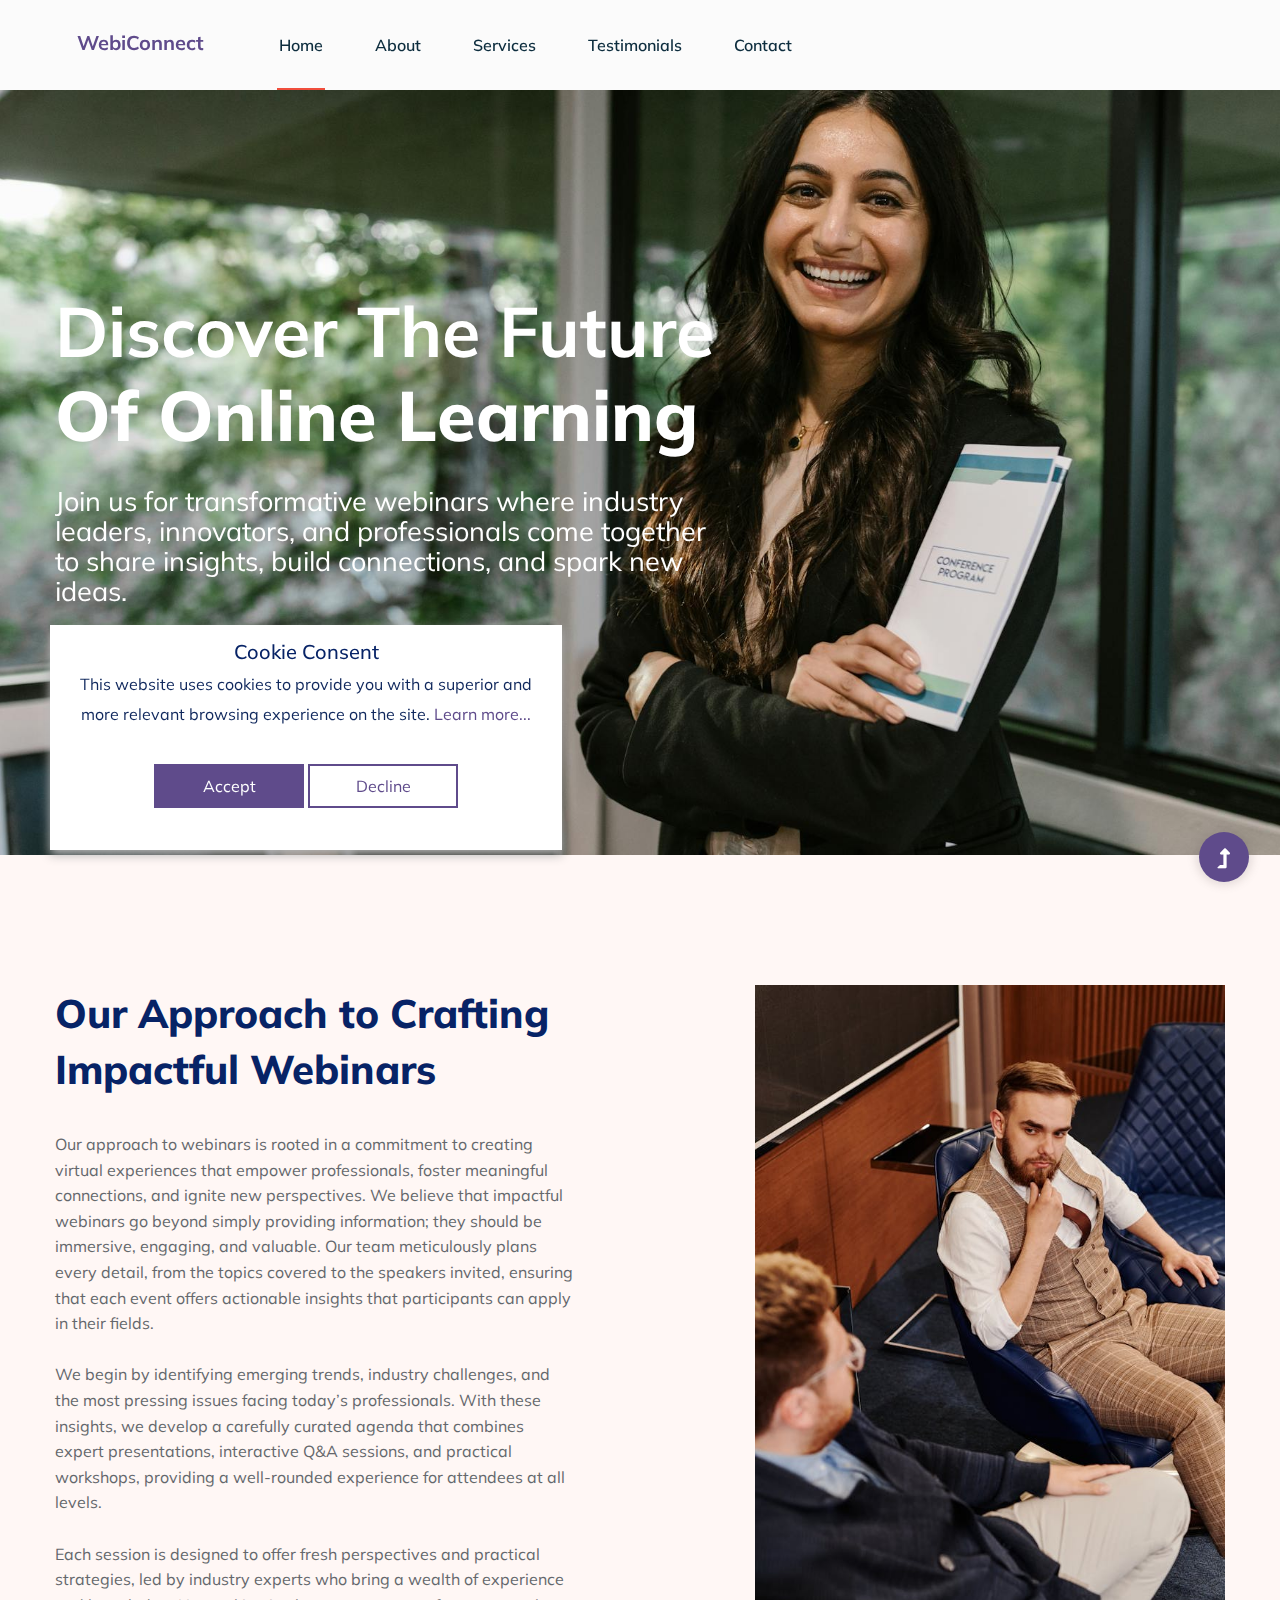
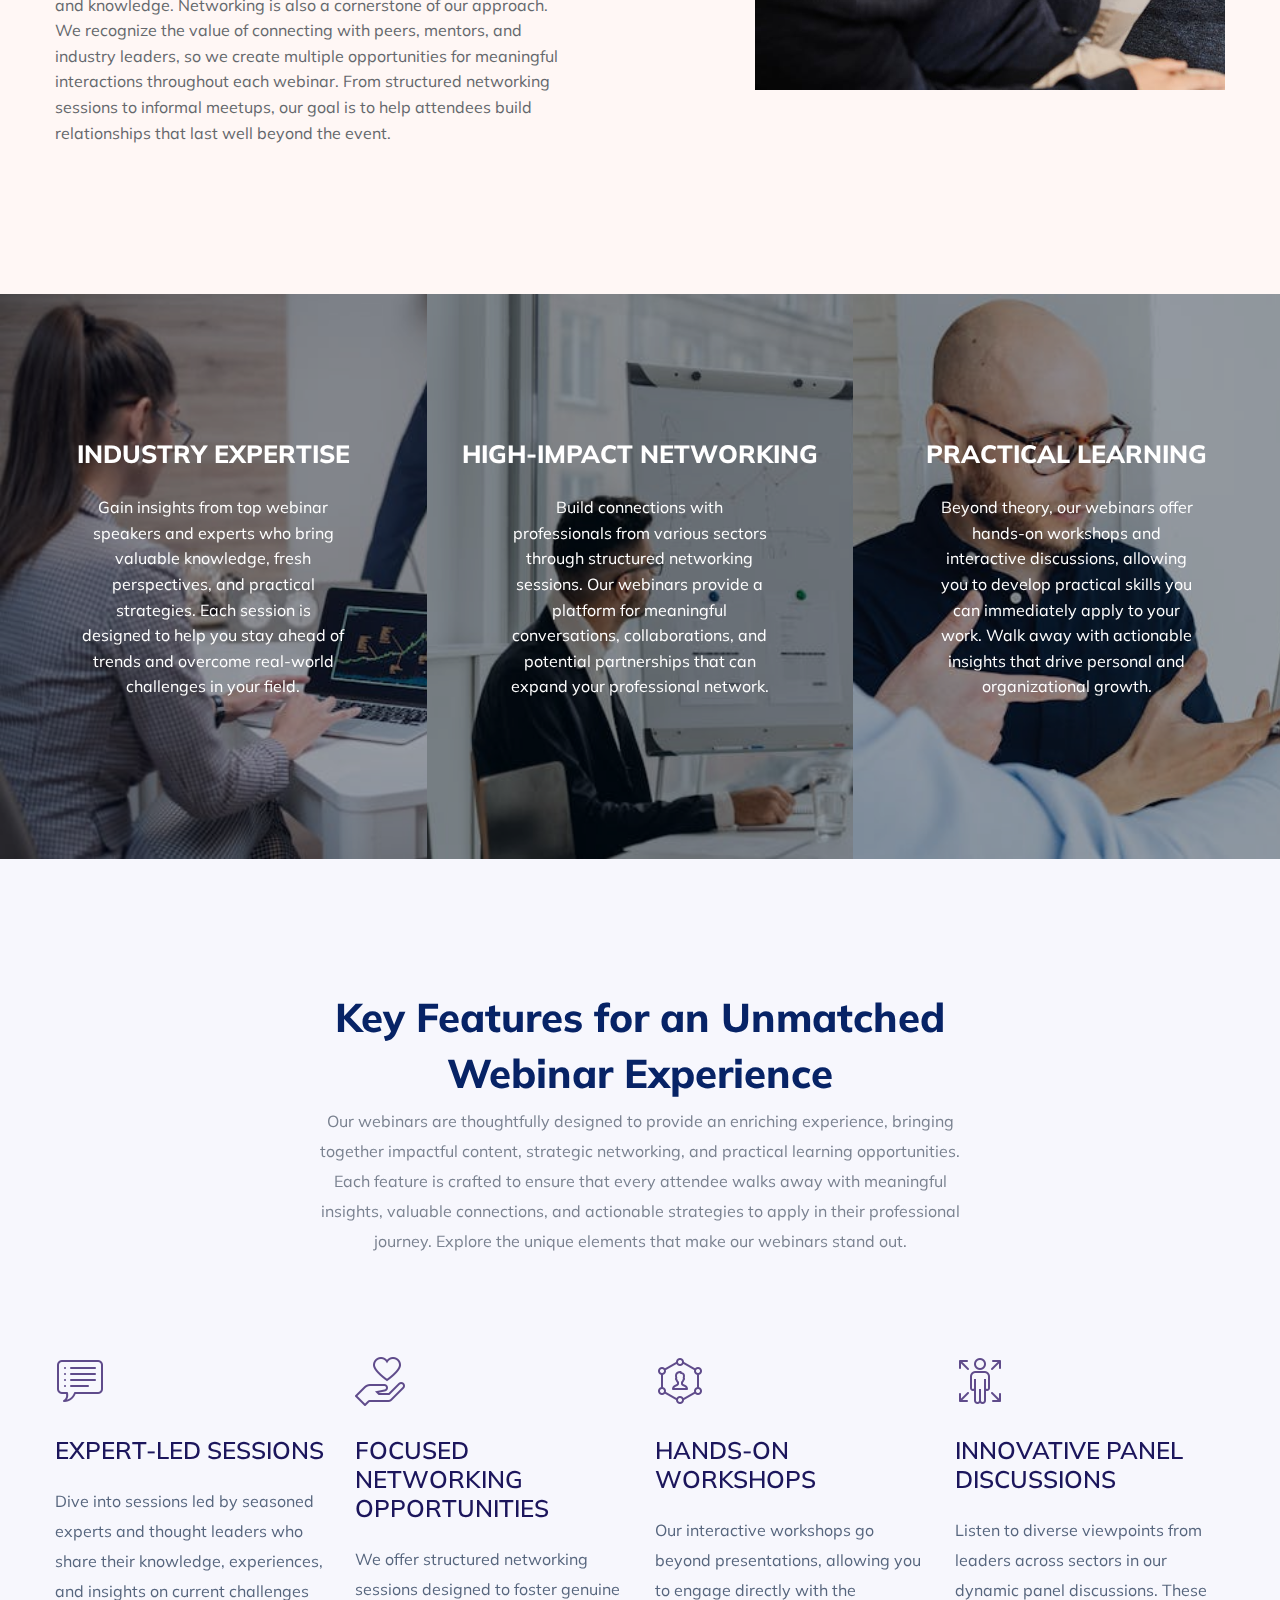
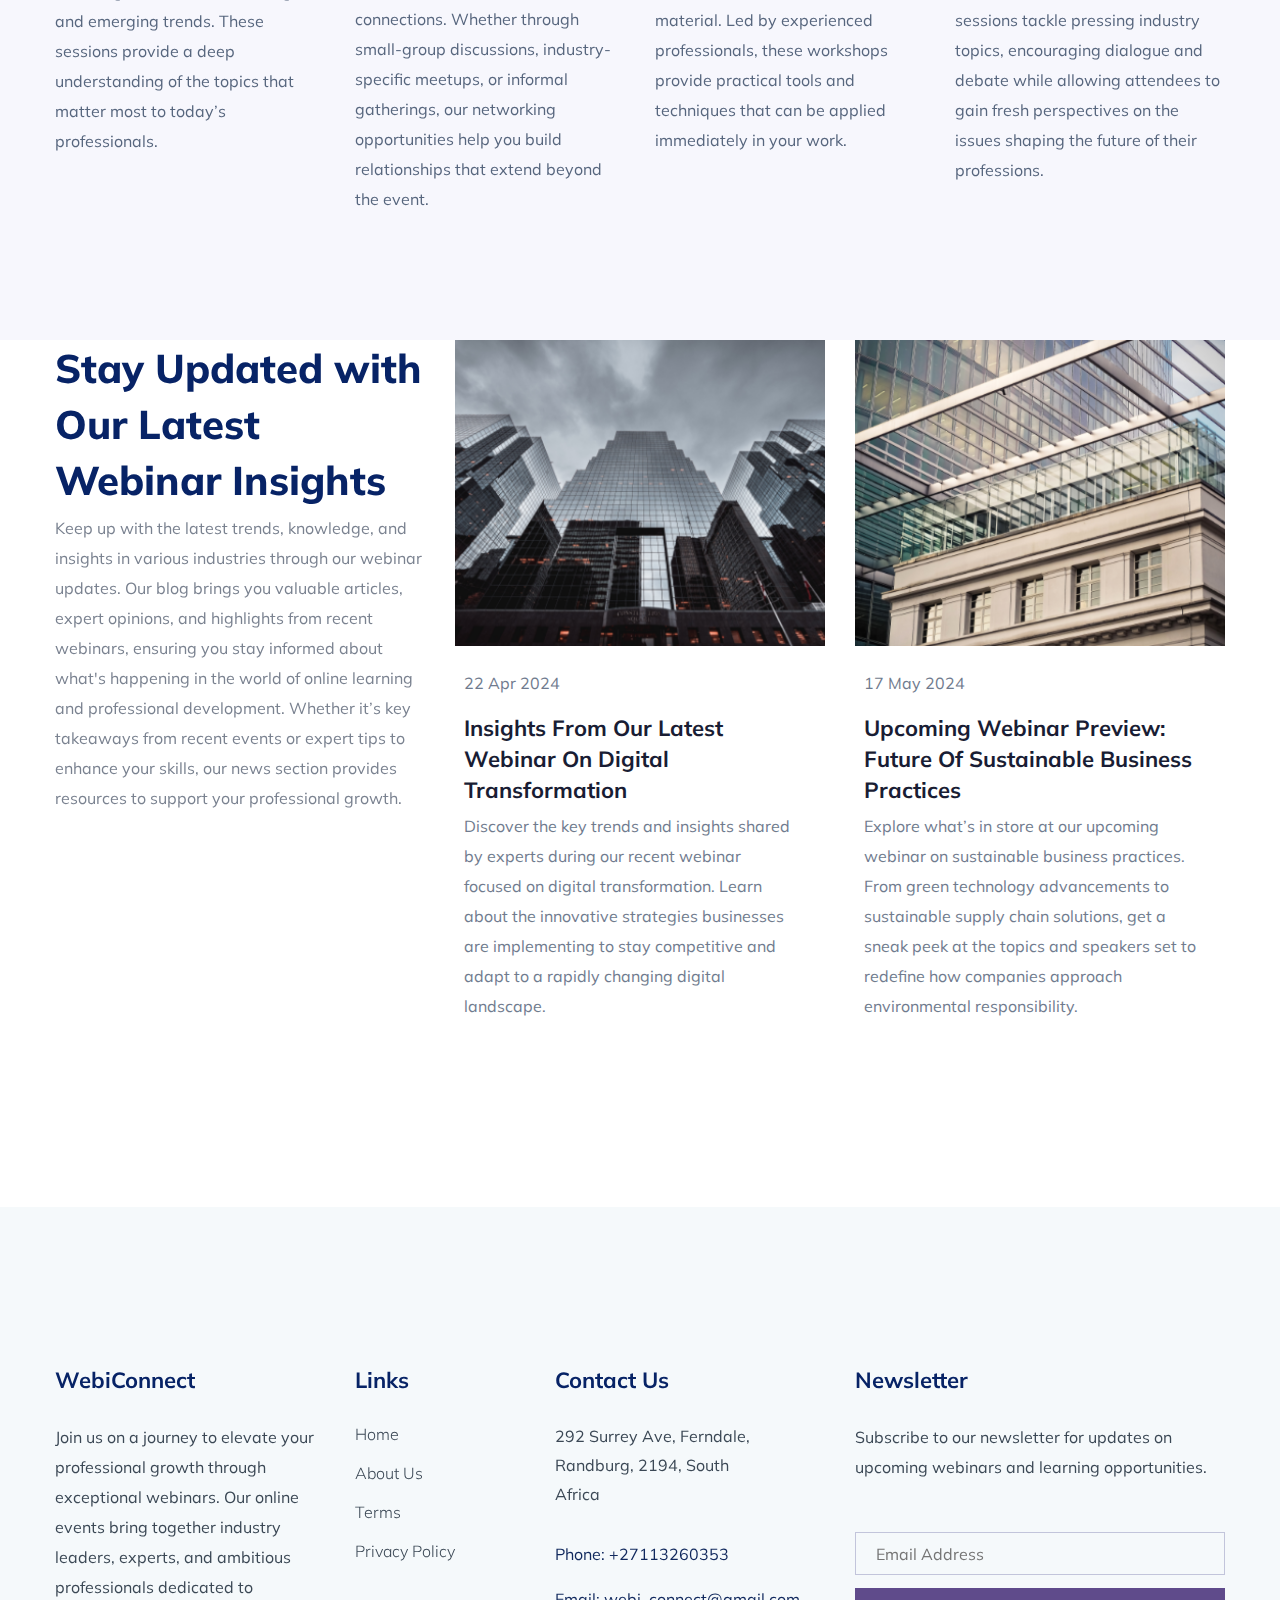
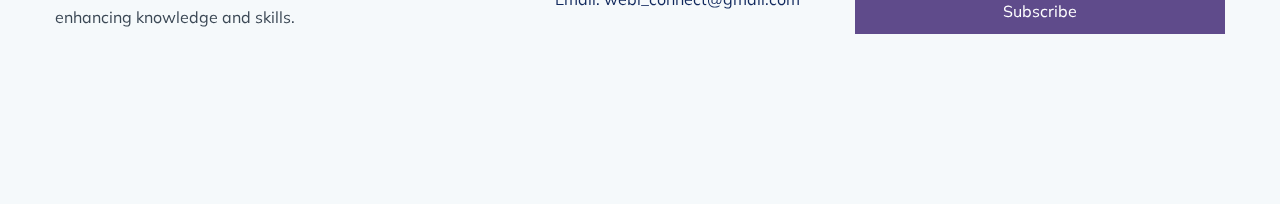
==== index.html @ 061e7651 "WIP" ====
<!DOCTYPE html>
<html class="no-js" lang="zxx">
    <head>
        <meta charset="utf-8" />
        <meta http-equiv="x-ua-compatible" content="ie=edge" />
        <title>WebiConnect</title>
        <meta name="description" content="" />
        <meta name="viewport" content="width=device-width, initial-scale=1" />

        <link
            rel="shortcut icon"
            type="image/x-icon"
            href="assets/img/favicon.ico"
        />

        <!-- CSS here -->
        <link rel="stylesheet" href="assets/css/bootstrap.min.css" />
        <link rel="stylesheet" href="assets/css/owl.carousel.min.css" />
        <link rel="stylesheet" href="assets/css/slicknav.css" />
        <link rel="stylesheet" href="assets/css/flaticon.css" />
        <link rel="stylesheet" href="assets/css/progressbar_barfiller.css" />
        <link rel="stylesheet" href="assets/css/gijgo.css" />
        <link rel="stylesheet" href="assets/css/animate.min.css" />
        <link rel="stylesheet" href="assets/css/animated-headline.css" />
        <link rel="stylesheet" href="assets/css/magnific-popup.css" />
        <link rel="stylesheet" href="assets/css/fontawesome-all.min.css" />
        <link rel="stylesheet" href="assets/css/themify-icons.css" />
        <link rel="stylesheet" href="assets/css/slick.css" />
        <link rel="stylesheet" href="assets/css/nice-select.css" />
        <link rel="stylesheet" href="assets/css/style.css" />
    </head>
    <body>
        <!-- ? Preloader Start -->
        <div id="preloader-active">
            <div
                class="preloader d-flex align-items-center justify-content-center"
            >
                <div class="preloader-inner position-relative">
                    <div class="preloader-circle"></div>
                    <div class="preloader-img pere-text">
                        <img src="assets/img/favicon.ico" alt="" />
                    </div>
                </div>
            </div>
        </div>
        <!-- Preloader Start -->
        <header>
            <!-- Header Start -->
            <div class="header-area">
                <div class="main-header">
                    <div class="header-bottom header-sticky">
                        <div class="container">
                            <div class="row align-items-center">
                                <!-- Logo -->
                                <div class="col-xl-2 col-lg-2">
                                    <div class="logo">
                                        <a href="index.html"
                                            ><h2 style="font-weight: bold">
                                                WebiConnect
                                            </h2></a
                                        >
                                    </div>
                                </div>
                                <div class="col-xl-9 col-lg-8">
                                    <div
                                        class="menu-wrapper d-flex align-items-center"
                                    >
                                        <!-- Main-menu -->
                                        <div
                                            class="main-menu d-none d-lg-block"
                                        >
                                            <nav>
                                                <ul id="navigation">
                                                    <li class="active">
                                                        <a href="index.html"
                                                            >Home</a
                                                        >
                                                    </li>
                                                    <li>
                                                        <a href="about.html"
                                                            >About</a
                                                        >
                                                    </li>
                                                    <li>
                                                        <a href="services.html"
                                                            >Services</a
                                                        >
                                                    </li>
                                                    <li>
                                                        <a
                                                            href="testimonials.html"
                                                            >Testimonials</a
                                                        >
                                                    </li>
                                                    <li>
                                                        <a href="contact.html"
                                                            >Contact</a
                                                        >
                                                    </li>
                                                </ul>
                                            </nav>
                                        </div>
                                    </div>
                                </div>
                                <!-- Mobile Menu -->
                                <div class="col-12">
                                    <div
                                        class="mobile_menu d-block d-lg-none"
                                    ></div>
                                </div>
                            </div>
                        </div>
                    </div>
                </div>
            </div>
            <!-- Header End -->
        </header>
        <main>
            <!--? Slider Area Start-->
            <div class="slider-area position-relative">
                <div class="slider-active">
                    <!-- Single Slider -->
                    <div
                        class="single-slider slider-height d-flex align-items-center"
                    >
                        <div class="container">
                            <div class="row">
                                <div
                                    class="col-xl-7 col-lg-9 col-md-8 col-sm-9"
                                >
                                    <div class="hero__caption">
                                        <h1
                                            data-animation="fadeInLeft"
                                            data-delay="0.2s"
                                        >
                                            Discover the Future
                                            <span>of Online Learning</span>
                                        </h1>
                                        <p
                                            data-animation="fadeInLeft"
                                            data-delay="0.4s"
                                        >
                                            Join us for transformative webinars
                                            where industry leaders, innovators,
                                            and professionals come together to
                                            share insights, build connections,
                                            and spark new ideas.
                                        </p>
                                    </div>
                                </div>
                            </div>
                        </div>
                    </div>
                </div>
            </div>
            <!-- slider Area End-->

            <!--? About 1 Start-->
            <section class="about-low-area section-padding40">
                <div class="container">
                    <div class="row justify-content-between">
                        <div class="col-xl-6 col-lg-6 col-md-10">
                            <div class="about-caption mb-50">
                                <!-- Section Tittle -->
                                <div class="section-tittle mb-35">
                                    <h2>
                                        Our Approach to Crafting Impactful
                                        Webinars
                                    </h2>
                                </div>
                                <p>
                                    Our approach to webinars is rooted in a
                                    commitment to creating virtual experiences
                                    that empower professionals, foster
                                    meaningful connections, and ignite new
                                    perspectives. We believe that impactful
                                    webinars go beyond simply providing
                                    information; they should be immersive,
                                    engaging, and valuable. Our team
                                    meticulously plans every detail, from the
                                    topics covered to the speakers invited,
                                    ensuring that each event offers actionable
                                    insights that participants can apply in
                                    their fields.
                                    <br /><br />
                                    We begin by identifying emerging trends,
                                    industry challenges, and the most pressing
                                    issues facing today’s professionals. With
                                    these insights, we develop a carefully
                                    curated agenda that combines expert
                                    presentations, interactive Q&A sessions, and
                                    practical workshops, providing a
                                    well-rounded experience for attendees at all
                                    levels.
                                    <br /><br />
                                    Each session is designed to offer fresh
                                    perspectives and practical strategies, led
                                    by industry experts who bring a wealth of
                                    experience and knowledge. Networking is also
                                    a cornerstone of our approach. We recognize
                                    the value of connecting with peers, mentors,
                                    and industry leaders, so we create multiple
                                    opportunities for meaningful interactions
                                    throughout each webinar. From structured
                                    networking sessions to informal meetups, our
                                    goal is to help attendees build
                                    relationships that last well beyond the
                                    event.
                                </p>
                            </div>
                        </div>
                        <div
                            class="col-xl-5 col-lg-6 col-md-9 offset-md-1 offset-sm-1"
                        >
                            <div class="about-right-cap">
                                <div class="about-right-img">
                                    <img
                                        src="assets/img/gallery/approach.jpg"
                                        alt=""
                                    />
                                </div>
                            </div>
                        </div>
                    </div>
                </div>
            </section>
            <!-- About End-->

            <!--? Gallery Area Start -->
            <div class="gallery-area">
                <div class="container-fluid p-0 fix">
                    <div class="row no-gutters">
                        <div class="col-xl-4 col-lg-4 col-md-6">
                            <div class="single-gallery text-center">
                                <div
                                    class="gallery-img"
                                    style="
                                        background-image: url(assets/img/gallery/gallery1.jpg);
                                    "
                                ></div>
                                <div class="thumb-content-box">
                                    <div class="thumb-content">
                                        <h3>Industry Expertise</h3>
                                        <p>
                                            Gain insights from top webinar
                                            speakers and experts who bring
                                            valuable knowledge, fresh
                                            perspectives, and practical
                                            strategies. Each session is designed
                                            to help you stay ahead of trends and
                                            overcome real-world challenges in
                                            your field.
                                        </p>
                                    </div>
                                </div>
                            </div>
                        </div>
                        <div class="col-xl-4 col-lg-4 col-md-6">
                            <div class="single-gallery no-margin text-center">
                                <div
                                    class="gallery-img"
                                    style="
                                        background-image: url(assets/img/gallery/gallery2.jpg);
                                    "
                                ></div>
                                <div class="thumb-content-box">
                                    <div class="thumb-content">
                                        <h3>High-Impact Networking</h3>
                                        <p>
                                            Build connections with professionals
                                            from various sectors through
                                            structured networking sessions. Our
                                            webinars provide a platform for
                                            meaningful conversations,
                                            collaborations, and potential
                                            partnerships that can expand your
                                            professional network.
                                        </p>
                                    </div>
                                </div>
                            </div>
                        </div>
                        <div class="col-xl-4 col-lg-4 col-md-6">
                            <div class="single-gallery text-center">
                                <div
                                    class="gallery-img"
                                    style="
                                        background-image: url(assets/img/gallery/gallery3.jpg);
                                    "
                                ></div>
                                <div class="thumb-content-box">
                                    <div class="thumb-content">
                                        <h3>Practical Learning</h3>
                                        <p>
                                            Beyond theory, our webinars offer
                                            hands-on workshops and interactive
                                            discussions, allowing you to develop
                                            practical skills you can immediately
                                            apply to your work. Walk away with
                                            actionable insights that drive
                                            personal and organizational growth.
                                        </p>
                                    </div>
                                </div>
                            </div>
                        </div>
                    </div>
                </div>
            </div>
            <!-- Gallery Area End -->

            <!--? Categories Area Start -->
            <div class="categories-area section-padding40 gray-bg">
                <div class="container">
                    <div class="row justify-content-center">
                        <div class="col-xl-7 col-lg-8">
                            <div class="section-tittle text-center mb-100">
                                <h2>
                                    Key Features for an Unmatched Webinar
                                    Experience
                                </h2>
                                <p class="mb-100">
                                    Our webinars are thoughtfully designed to
                                    provide an enriching experience, bringing
                                    together impactful content, strategic
                                    networking, and practical learning
                                    opportunities. Each feature is crafted to
                                    ensure that every attendee walks away with
                                    meaningful insights, valuable connections,
                                    and actionable strategies to apply in their
                                    professional journey. Explore the unique
                                    elements that make our webinars stand out.
                                </p>
                            </div>
                        </div>
                    </div>
                    <div class="row">
                        <div class="col-lg-3 col-md-6 col-sm-6">
                            <div class="single-cat">
                                <div class="cat-icon">
                                    <img
                                        src="assets/img/gallery/icon1.png"
                                        alt=""
                                    />
                                </div>
                                <div class="cat-cap">
                                    <h5><a>Expert-Led Sessions</a></h5>
                                    <p>
                                        Dive into sessions led by seasoned
                                        experts and thought leaders who share
                                        their knowledge, experiences, and
                                        insights on current challenges and
                                        emerging trends. These sessions provide
                                        a deep understanding of the topics that
                                        matter most to today’s professionals.
                                    </p>
                                </div>
                            </div>
                        </div>
                        <div class="col-lg-3 col-md-6 col-sm-6">
                            <div class="single-cat">
                                <div class="cat-icon">
                                    <img
                                        src="assets/img/gallery/icon2.png"
                                        alt=""
                                    />
                                </div>
                                <div class="cat-cap">
                                    <h5>
                                        <a>Focused Networking Opportunities</a>
                                    </h5>
                                    <p>
                                        We offer structured networking sessions
                                        designed to foster genuine connections.
                                        Whether through small-group discussions,
                                        industry-specific meetups, or informal
                                        gatherings, our networking opportunities
                                        help you build relationships that extend
                                        beyond the event.
                                    </p>
                                </div>
                            </div>
                        </div>
                        <div class="col-lg-3 col-md-6 col-sm-6">
                            <div class="single-cat">
                                <div class="cat-icon">
                                    <img
                                        src="assets/img/gallery/icon3.png"
                                        alt=""
                                    />
                                </div>
                                <div class="cat-cap">
                                    <h5><a>Hands-On Workshops</a></h5>
                                    <p>
                                        Our interactive workshops go beyond
                                        presentations, allowing you to engage
                                        directly with the material. Led by
                                        experienced professionals, these
                                        workshops provide practical tools and
                                        techniques that can be applied
                                        immediately in your work.
                                    </p>
                                </div>
                            </div>
                        </div>
                        <div class="col-lg-3 col-md-6 col-sm-6">
                            <div class="single-cat">
                                <div class="cat-icon">
                                    <img
                                        src="assets/img/gallery/icon4.png"
                                        alt=""
                                    />
                                </div>
                                <div class="cat-cap">
                                    <h5><a>Innovative Panel Discussions</a></h5>
                                    <p>
                                        Listen to diverse viewpoints from
                                        leaders across sectors in our dynamic
                                        panel discussions. These sessions tackle
                                        pressing industry topics, encouraging
                                        dialogue and debate while allowing
                                        attendees to gain fresh perspectives on
                                        the issues shaping the future of their
                                        professions.
                                    </p>
                                </div>
                            </div>
                        </div>
                    </div>
                </div>
            </div>
            <!-- cat End -->

            <!--? Blog Area Start -->
            <section class="home-blog-area pb-bottom">
                <div class="container">
                    <div class="row">
                        <div class="col-lg-4 col-md-6">
                            <div class="section-tittle mb-100">
                                <h2>
                                    Stay Updated with Our Latest Webinar
                                    Insights
                                </h2>
                                <p>
                                    Keep up with the latest trends, knowledge,
                                    and insights in various industries through
                                    our webinar updates. Our blog brings you
                                    valuable articles, expert opinions, and
                                    highlights from recent webinars, ensuring
                                    you stay informed about what's happening in
                                    the world of online learning and
                                    professional development. Whether it’s key
                                    takeaways from recent events or expert tips
                                    to enhance your skills, our news section
                                    provides resources to support your
                                    professional growth.
                                </p>
                            </div>
                        </div>
                        <div class="col-lg-4 col-md-6">
                            <div class="home-blog-single mb-30">
                                <div class="blog-img-cap">
                                    <div class="blog-img">
                                        <img
                                            src="assets/img/gallery/home-blog1.png"
                                            alt=""
                                        />
                                    </div>
                                    <div class="blog-cap">
                                        <p>22 Apr 2024</p>
                                        <h3>
                                            <a>
                                                Insights from Our Latest Webinar
                                                on Digital Transformation</a
                                            >
                                        </h3>
                                        <p>
                                            Discover the key trends and insights
                                            shared by experts during our recent
                                            webinar focused on digital
                                            transformation. Learn about the
                                            innovative strategies businesses are
                                            implementing to stay competitive and
                                            adapt to a rapidly changing digital
                                            landscape.
                                        </p>
                                    </div>
                                </div>
                            </div>
                        </div>
                        <div class="col-lg-4 col-md-6">
                            <div class="home-blog-single mb-30">
                                <div class="blog-img-cap">
                                    <div class="blog-img">
                                        <img
                                            src="assets/img/gallery/home-blog2.png"
                                            alt=""
                                        />
                                    </div>
                                    <div class="blog-cap">
                                        <p>17 May 2024</p>
                                        <h3>
                                            <a>
                                                Upcoming Webinar Preview: Future
                                                of Sustainable Business
                                                Practices</a
                                            >
                                        </h3>
                                        <p>
                                            Explore what’s in store at our
                                            upcoming webinar on sustainable
                                            business practices. From green
                                            technology advancements to
                                            sustainable supply chain solutions,
                                            get a sneak peek at the topics and
                                            speakers set to redefine how
                                            companies approach environmental
                                            responsibility.
                                        </p>
                                    </div>
                                </div>
                            </div>
                        </div>
                    </div>
                </div>
            </section>
            <!-- Blog Area End -->
        </main>
        <footer>
            <!-- Footer Start-->
            <div class="footer-area footer-padding">
                <div class="container">
                    <div class="row d-flex justify-content-between">
                        <div class="col-xl-3 col-lg-3 col-md-4 col-sm-5">
                            <div class="single-footer-caption mb-50">
                                <div class="footer-tittle">
                                    <h4>WebiConnect</h4>
                                    <p>
                                        Join us on a journey to elevate your
                                        professional growth through exceptional
                                        webinars. Our online events bring
                                        together industry leaders, experts, and
                                        ambitious professionals dedicated to
                                        enhancing knowledge and skills.
                                    </p>
                                </div>
                            </div>
                        </div>
                        <div class="col-xl-2 col-lg-2 col-md-4 col-sm-7">
                            <div class="single-footer-caption mb-50">
                                <div class="footer-tittle">
                                    <h4>Links</h4>
                                    <ul>
                                        <li><a href="index.html">Home</a></li>
                                        <li>
                                            <a href="about.html">About Us</a>
                                        </li>
                                        <li>
                                            <a href="terms-of-use.html"
                                                >Terms</a
                                            >
                                        </li>
                                        <li>
                                            <a href="privacy-policy.html"
                                                >Privacy Policy</a
                                            >
                                        </li>
                                    </ul>
                                </div>
                            </div>
                        </div>
                        <div class="col-xl-3 col-lg-3 col-md-5 col-sm-8">
                            <div class="single-footer-caption mb-50">
                                <div class="footer-tittle">
                                    <h4>Contact Us</h4>
                                    <div class="footer-pera">
                                        <p class="info1">
                                            292 Surrey Ave, Ferndale, Randburg,
                                            2194, South Africa
                                        </p>
                                    </div>
                                </div>
                                <div class="footer-number">
                                    <p>Phone: +27113260353</p>
                                    <p>Email: webi_connect@gmail.com</p>
                                </div>
                            </div>
                        </div>
                        <div class="col-xl-4 col-lg-4 col-md-4 col-sm-5">
                            <div class="single-footer-caption mb-50">
                                <div class="footer-tittle mb-50">
                                    <h4>Newsletter</h4>
                                    <p>
                                        Subscribe to our newsletter for updates
                                        on upcoming webinars and learning
                                        opportunities.
                                    </p>
                                </div>
                                <div class="footer-form">
                                    <div id="mc_embed_signup">
                                        <form
                                            target="_blank"
                                            action="https://spondonit.us12.list-manage.com/subscribe/post?u=1462626880ade1ac87bd9c93a&amp;id=92a4423d01"
                                            method="get"
                                            class="subscribe_form relative mail_part"
                                            novalidate="true"
                                        >
                                            <input
                                                type="email"
                                                name="EMAIL"
                                                id="email"
                                                placeholder="Email Address"
                                                class="placeholder hide-on-focus"
                                            />
                                            <div
                                                id="result"
                                                style="color: red"
                                            ></div>
                                            <div class="form-icon">
                                                <button
                                                    type="submit"
                                                    name="submit"
                                                    class="email_icon newsletter-submit button-contactForm"
                                                    id="submit"
                                                    onclick="sendForm()"
                                                >
                                                    Subscribe
                                                </button>
                                            </div>
                                            <div class="mt-10 info"></div>
                                        </form>
                                    </div>
                                </div>
                            </div>
                        </div>
                    </div>
                </div>
            </div>
            <!-- Footer End-->
        </footer>

        <!--? Search model Begin -->
        <div class="search-model-box">
            <div class="h-100 d-flex align-items-center justify-content-center">
                <div class="search-close-btn">+</div>
                <form class="search-model-form">
                    <input
                        type="text"
                        id="search-input"
                        placeholder="Searching key....."
                    />
                </form>
            </div>
        </div>
        <!-- Search model end -->
        <!-- Scroll Up -->
        <div id="back-top">
            <a title="Go to Top" href="#">
                <i class="fas fa-level-up-alt"></i
            ></a>
        </div>

        <!-- Cookie banner -->
        <div class="cookie-wrapper show">
            <div>
                <i class="bx bx-cookie"></i>
                <h2 style="text-align: center">Cookie Consent</h2>
            </div>

            <div class="data">
                <p>
                    This website uses cookies to provide you with a superior and
                    more relevant browsing experience on the site.
                    <a href="#">Learn more...</a>
                </p>
            </div>

            <div class="buttons">
                <button class="cookie-button" id="acceptBtn">Accept</button>
                <button class="cookie-button" id="declineBtn">Decline</button>
            </div>
        </div>
        <!-- End Cookie banner -->

        <!-- JS here -->

        <script src="./assets/js/vendor/modernizr-3.5.0.min.js"></script>
        <!-- Jquery, Popper, Bootstrap -->
        <script src="./assets/js/vendor/jquery-1.12.4.min.js"></script>
        <script src="./assets/js/popper.min.js"></script>
        <script src="./assets/js/bootstrap.min.js"></script>
        <!-- Jquery Mobile Menu -->
        <script src="./assets/js/jquery.slicknav.min.js"></script>

        <!-- Jquery Slick , Owl-Carousel Plugins -->
        <script src="./assets/js/owl.carousel.min.js"></script>
        <script src="./assets/js/slick.min.js"></script>
        <!-- One Page, Animated-HeadLin -->
        <script src="./assets/js/wow.min.js"></script>
        <script src="./assets/js/animated.headline.js"></script>
        <script src="./assets/js/jquery.magnific-popup.js"></script>

        <!-- Date Picker -->
        <script src="./assets/js/gijgo.min.js"></script>
        <!-- Nice-select, sticky -->
        <script src="./assets/js/jquery.nice-select.min.js"></script>
        <script src="./assets/js/jquery.sticky.js"></script>
        <!-- Progress -->
        <script src="./assets/js/jquery.barfiller.js"></script>

        <!-- counter , waypoint,Hover Direction -->
        <script src="./assets/js/jquery.counterup.min.js"></script>
        <script src="./assets/js/waypoints.min.js"></script>
        <script src="./assets/js/jquery.countdown.min.js"></script>
        <script src="./assets/js/hover-direction-snake.min.js"></script>

        <!-- contact js -->
        <script src="./assets/js/contact.js"></script>
        <script src="./assets/js/jquery.form.js"></script>
        <script src="./assets/js/jquery.validate.min.js"></script>
        <script src="./assets/js/mail-script.js"></script>
        <script src="./assets/js/jquery.ajaxchimp.min.js"></script>

        <!-- Jquery Plugins, main Jquery -->
        <script src="./assets/js/plugins.js"></script>
        <script src="./assets/js/main.js"></script>
        <script src="./assets/js/contact-form.js"></script>
        <script src="./assets/js/cookiebanner.js"></script>
    </body>
</html>
---- assets/css/flaticon.css ----
/*
  	Flaticon icon font: Flaticon
  	Creation date: 03/06/2020 12:20
  	*/

@font-face {
  font-family: "Flaticon";
  src: url("../fonts/Flaticon.eot");
  src: url("../fonts/Flaticon.eot?#iefix") format("embedded-opentype"),
       url("../fonts/Flaticon.woff2") format("woff2"),
       url("../fonts/Flaticon.woff") format("woff"),
       url("../fonts/Flaticon.ttf") format("truetype"),
       url("../fonts/Flaticon.svg#Flaticon") format("svg");
  font-weight: normal;
  font-style: normal;
}

@media screen and (-webkit-min-device-pixel-ratio:0) {
  @font-face {
    font-family: "Flaticon";
    src: url("../fonts/Flaticon.svg#Flaticon") format("svg");
  }
}

[class^="flaticon-"]:before, [class*=" flaticon-"]:before,
[class^="flaticon-"]:after, [class*=" flaticon-"]:after {   
  font-family: Flaticon;
font-style: normal;
}

.flaticon-null:before { content: "\f100"; }
.flaticon-null-1:before { content: "\f101"; }
.flaticon-null-2:before { content: "\f102"; }
.flaticon-null-3:before { content: "\f103"; }
---- assets/css/progressbar_barfiller.css ----
/* Custom Code skills */
.single-skill{
  display: flex;
}

.single-skill span {
	color: #79838b;
	font-size: 13px;
	font-weight: 300;
	letter-spacing: 0;
	margin-bottom: 14px;
	display: block;
}
.single-skill .bar-progress {
	width: 100%;
}
.single-skill .bar-title {
  width: 20%;
  margin-bottom: 19px;
}

.skills-content {
  padding-top: 200px;
  padding-left: 70px;
}

.skills-shape-bg {
  height: 651px;
  width: 868px;
  position: absolute;
  content: "";
  border: 2px solid #4d4d4d;
  left: 40%;
  top: 255px;
}

.skills-shape-bg::before {
  position: absolute;
  content: "";
  height: 465px;
  width: 300px;
  border: 2px solid #4d4d4d;
  left: -35%;
  top: 50%;
  transform: translateY(-50%);
  border-right: 0;
}



/* Default */
.barfiller {
	width: 100%;
	height: 10px;
	background: #f6f9fc;
  position: relative;
  border-radius: 5px;
}

.barfiller .fill {
  display: block;
  position: relative;
  width: 0px;
  height: 100%;
  background: #333;
  z-index: 1;
  border-radius: 5px;
}

.barfiller .tipWrap { display: none; }

.barfiller .tip {
  margin-top: -28px;
  padding: 2px 4px;
  font-size: 16px;
  color: #09cc7f;
  left: 0px;
  position: absolute;
  z-index: 2;
  background: transparent;
  font-weight: 800;
}

.barfiller .tip:after {
  border: solid;
  border-color: rgba(0,0,0,.8) transparent;
  border-width: 6px 6px 0 6px;
  content: "";
  display: block;
  position: absolute;
  left: 9px;
  top: 100%;
  z-index: 9;
  display: none;
  
}
---- assets/css/gijgo.css ----
.gj-button {
    background-color: #f5f5f5;
    border: 1px solid #ddd;
    color: #000;
    border-radius: 3px;
    padding: 6px 10px;
    cursor: pointer;
}

.gj-unselectable {
    -webkit-touch-callout: none;
    -webkit-user-select: none;
    -khtml-user-select: none;
    -moz-user-select: none;
    -ms-user-select: none;
    user-select: none;
}

.gj-row {
    display: -webkit-box;
    display: -ms-flexbox;
    display: flex;
    -ms-flex-wrap: wrap;
    flex-wrap: wrap;
}

.gj-margin-left-5 {
    margin-left: 5px;
}

.gj-margin-left-10 {
    margin-left: 10px;
}

.gj-width-full {
    width: 100%;
}

.gj-cursor-pointer {
    cursor: pointer;
}

.gj-text-align-center {
    text-align: center;
}

.gj-font-size-16 {
    font-size: 16px;
}

.gj-hidden {
    display: none;
}

/** Material Design */
.gj-button-md {
    background: 0 0;
    border: none;
    border-radius: 2px;
    color: rgba(0, 0, 0, 0.87);
    position: relative;
    height: 36px;
    margin: 0;
    min-width: 64px;
    padding: 0 16px;
    display: inline-block;
    font-family: "Roboto","Helvetica","Arial",sans-serif;
    font-size: 1rem;
    font-weight: 500;
    text-transform: uppercase;
    letter-spacing: 0;
    overflow: hidden;
    will-change: box-shadow;
    transition: box-shadow .2s cubic-bezier(.4,0,1,1),background-color .2s cubic-bezier(.4,0,.2,1),color .2s cubic-bezier(.4,0,.2,1);
    outline: none;
    cursor: pointer;
    text-decoration: none;
    text-align: center;
    line-height: 36px;
    vertical-align: middle;
    overflow: hidden;
    -webkit-user-select: none;
    -moz-user-select: none;
    -ms-user-select: none;
    user-select: none;
}

.gj-button-md:hover {
    background-color: rgba(158,158,158,.2);
}

.gj-button-md:disabled {
    color: rgba(0,0,0,.26);
    background: 0 0;
}

.gj-button-md .material-icons,
.gj-button-md .gj-icon {
    vertical-align: middle;
    /*font-size: 1.3rem;
    margin-right: 4px;*/
}

.gj-button-md.gj-button-md-icon {
    width: 24px;
    height: 31px;
    min-width: 24px;
    padding: 0px;
    display: table;
}

.gj-button-md.gj-button-md-icon .material-icons,
.gj-button-md.gj-button-md-icon .gj-icon {
    display: table-cell;
    margin-right: 0px;
    width: 24px;
    height: 24px;
}

.gj-button-md.active {
    background-color: rgba(158,158,158,.4);
}

.gj-button-md-group {
    position: relative;
    display: inline-block;
    vertical-align: middle;
}
.gj-textbox-md {
	/* border: none; */
	/* border-bottom: 1px solid rgba(0,0,0,.42); */
	display: block;
	font-family: "Helvetica","Arial",sans-serif;
	font-size: 16px;
	line-height: 16px;
	/* padding: 4px 0px; */
	margin: 0;
	/* width: 100%; */
	background: 0 0;
	/* text-align: ; */
	color: rgba(0,0,0,.87);
	padding-left: 44px;
	border: 1px solid #dca73a;
	/* padding: 15px 15px; */
	/* text-align: center; */
	width: 177px;
	height: 55px;
	border-radius: 5px;
}
.gj-textbox-md:focus,
.gj-textbox-md:active {
    /* border-bottom: 2px solid rgba(0,0,0,.42); */
    outline: none;
}

.gj-textbox-md::placeholder {
    color: #8e8e8e;
}

.gj-textbox-md:-ms-input-placeholder {
    color: #8e8e8e;
}

.gj-textbox-md::-ms-input-placeholder {
    color: #8e8e8e;
}

.gj-md-spacer-24 {
    min-width: 24px;
    width: 24px;
    display: inline-block;
}

.gj-md-spacer-32 {
    min-width: 32px;
    width: 32px;
    display: inline-block;
}

.gj-modal {
    position: fixed;
    top: 0;
    right: 0;
    bottom: 0;
    left: 0;
    z-index: 1203;
    display: none;
    overflow: hidden;
    -webkit-overflow-scrolling: touch;
    outline: 0;
    background-color: rgba(0, 0, 0, 0.54118);
    transition: 200ms ease opacity;
    will-change: opacity;
}

/* List */
ul.gj-list li [data-role="wrapper"] {
    display: table;
    width: 100%;
}

ul.gj-list li [data-role="checkbox"] {
    display: table-cell;
    vertical-align:middle;
    text-align:center;
}

ul.gj-list li [data-role="image"] {
    display: table-cell;
    vertical-align:middle;
    text-align:center;
}

ul.gj-list li [data-role="display"] {
    display: table-cell;
    vertical-align:middle;
    cursor: pointer;
}

ul.gj-list li [data-role="display"]:empty:before {
  content: "\200b"; /* unicode zero width space character */
}

/* List - Bootstrap */
ul.gj-list-bootstrap {
    padding-left: 0px;
    margin-bottom: 0px;
}

ul.gj-list-bootstrap li {
    padding: 0px;
}

ul.gj-list-bootstrap li [data-role="wrapper"] {
    padding: 0px 10px;
}

ul.gj-list-bootstrap li [data-role="checkbox"] {
    width: 24px;
    padding: 3px;
}

ul.gj-list-bootstrap li [data-role="image"] {
    width: 24px;
    height: 24px;
}

ul.gj-list-bootstrap li [data-role="display"] {
    padding: 8px 0px 8px 4px;
}

.list-group-item.active ul li, .list-group-item.active:focus ul li, .list-group-item.active:hover ul li {
    text-shadow: none;
    color:initial;
}

/* List - Material Design */
ul.gj-list-md {
    padding: 0px;
    list-style: none;
    list-style-type: none;
    line-height: 24px;
    letter-spacing: 0;
    color: #616161; /* Gray 700 */
}

ul.gj-list-md li {
    display: list-item;
    list-style-type: none;
    padding: 0px;
    min-height: unset;
    box-sizing: border-box;
    align-items: center;
    cursor: default;
    overflow: hidden;

    font-family: "Roboto","Helvetica","Arial",sans-serif;
    font-size: 16px;
    font-weight: 400;
    letter-spacing: .04em;
    line-height: 1;
    
    -webkit-flex-direction: row;
    -ms-flex-direction: row;
    flex-direction: row;
    -webkit-flex-wrap: nowrap;
    -ms-flex-wrap: nowrap;
    flex-wrap: nowrap;
}

ul.gj-list-md li [data-role="checkbox"] {
    height: 24px;
    width: 24px;
}

ul.gj-list-md li [data-role="image"] {
    height: 24px;
    width: 24px;
}

ul.gj-list-md li [data-role="display"] {
    padding: 8px 0px 8px 5px;
    order: 0;
    flex-grow: 2;
    text-decoration: none;
    box-sizing: border-box;
    align-items: center;
    text-align: left;
    color: rgba(0,0,0,.87);
}

ul.gj-list-md li.disabled>[data-role="wrapper"]>[data-role="display"] {
    color: #9E9E9E; /* Gray 500 */
}

.gj-list-md-active {
    background: #e0e0e0;
    color: #3f51b5;
}


/* Picker */
.gj-picker {
    position: absolute;
    z-index: 1203;
    background-color: #fff;
}

.gj-picker .selected {
    color: #fff;
}

/* Material Design */
.gj-picker-md {
    font-family: "Roboto","Helvetica","Arial",sans-serif;
    font-size: 16px;
    font-weight: 400;
    letter-spacing: .04em;
    line-height: 1;
    color: rgba(0,0,0,.87);
    border: 1px solid #E0E0E0;
}

.gj-modal .gj-picker-md {
    border: 0px;
}

.gj-picker-md [role="header"] {
    color: rgba(255, 255, 255, 0.54);
    display: flex;
    background: #2196f3;
    align-items: baseline;
    user-select: none;
    justify-content: center;
}

.gj-picker-md [role="footer"] {
    float: right;
    padding: 10px;
}

.gj-picker-md [role="footer"] button.gj-button-md {
    color: #2196f3;
    font-weight: bold;
    font-size: 13px;
}

/* Bootstrap */
.gj-picker-bootstrap {
    border-radius: 4px;
    border: 1px solid #E0E0E0;
}

.gj-picker-bootstrap .selected {
    color: #888;
}

.gj-picker-bootstrap [role="header"] {
    background: #eee;
    color: #AAA;
}
@font-face {
    font-family: 'gijgo-material';
    src: url('../fonts/gijgo-material.eot?235541');
    src: url('../fonts/gijgo-material.eot?235541#iefix') format('embedded-opentype'), url('../fonts/gijgo-material.ttf?235541') format('truetype'), url('../fonts/gijgo-material.woff?235541') format('woff'), url('../fonts/gijgo-material.svg?235541#gijgo-material') format('svg');
    font-weight: normal;
    font-style: normal;
}

.gj-icon {
    /* use !important to prevent issues with browser extensions that change fonts */
    font-family: 'gijgo-material' !important;
    font-size: 24px;
    speak: none;
    font-style: normal;
    font-weight: normal;
    font-variant: normal;
    text-transform: none;
    line-height: 1;
    /* Enable Ligatures ================ */
    letter-spacing: 0;
    -webkit-font-feature-settings: "liga";
    -moz-font-feature-settings: "liga=1";
    -moz-font-feature-settings: "liga";
    -ms-font-feature-settings: "liga" 1;
    font-feature-settings: "liga";
    -webkit-font-variant-ligatures: discretionary-ligatures;
    font-variant-ligatures: discretionary-ligatures;
    /* Better Font Rendering =========== */
    -webkit-font-smoothing: antialiased;
    -moz-osx-font-smoothing: grayscale;
}

.gj-icon.undo:before {
    content: "\e900";
}

.gj-icon.vertical-align-top:before {
    content: "\e901";
}

.gj-icon.vertical-align-center:before {
    content: "\e902";
}

.gj-icon.vertical-align-bottom:before {
    content: "\e903";
}

.gj-icon.arrow-dropup:before {
    content: "\e904";
}

.gj-icon.clock:before {
    content: "\e905";
}

.gj-icon.refresh:before {
    content: "\e906";
}

.gj-icon.last-page:before {
    content: "\e907";
}

.gj-icon.first-page:before {
    content: "\e908";
}

.gj-icon.cancel:before {
    content: "\e909";
}

.gj-icon.clear:before {
    content: "\e90a";
}

.gj-icon.check-circle:before {
    content: "\e90b";
}

.gj-icon.delete:before {
    content: "\e90c";
}

.gj-icon.arrow-upward:before {
    content: "\e90d";
}

.gj-icon.arrow-forward:before {
    content: "\e90e";
}

.gj-icon.arrow-downward:before {
    content: "\e90f";
}

.gj-icon.arrow-back:before {
    content: "\e910";
}

.gj-icon.list-numbered:before {
    content: "\e911";
}

.gj-icon.list-bulleted:before {
    content: "\e912";
}

.gj-icon.indent-increase:before {
    content: "\e913";
}

.gj-icon.indent-decrease:before {
    content: "\e914";
}

.gj-icon.redo:before {
    content: "\e915";
}

.gj-icon.align-right:before {
    content: "\e916";
}

.gj-icon.align-left:before {
    content: "\e917";
}

.gj-icon.align-justify:before {
    content: "\e918";
}

.gj-icon.align-center:before {
    content: "\e919";
}

.gj-icon.strikethrough:before {
    content: "\e91a";
}

.gj-icon.italic:before {
    content: "\e91b";
}

.gj-icon.underlined:before {
    content: "\e91c";
}

.gj-icon.bold:before {
    content: "\e91d";
}

.gj-icon.arrow-dropdown:before {
    content: "\e91e";
}

.gj-icon.done:before {
    content: "\e91f";
}

.gj-icon.pencil:before {
    content: "\e920";
}

.gj-icon.minus:before {
    content: "\e921";
}

.gj-icon.plus:before {
    content: "\e922";
}

.gj-icon.chevron-up:before {
    content: "\e923";
}

.gj-icon.chevron-right:before {
    content: "\e924";
}

.gj-icon.chevron-down:before {
    content: "\e925";
}

.gj-icon.chevron-left:before {
    content: "\e926";
}

.gj-icon.event:before {
    content: "\e927";
}
.gj-draggable {
    cursor: move;
}
.gj-resizable-handle {
    position: absolute;
    font-size: 0.1px;
    display: block;
    -ms-touch-action: none;
    touch-action: none;
    z-index: 1203;
}

.gj-resizable-n {
    cursor: n-resize;
    height: 7px;
    width: 100%;
    top: -5px;
    left: 0;
}
.gj-resizable-e {
    cursor: e-resize;
    width: 7px;
    right: -5px;
    top: 0;
    height: 100%;
}
.gj-resizable-s {
    cursor: s-resize;
    height: 7px;
    width: 100%;
    bottom: -5px;
    left: 0;
}
.gj-resizable-w {
	cursor: w-resize;
	width: 7px;
	left: -5px;
	top: 0;
	height: 100%;
}
.gj-resizable-se {
	cursor: se-resize;
	width: 12px;
	height: 12px;
	right: 1px;
	bottom: 1px;
}
.gj-resizable-sw {
	cursor: sw-resize;
	width: 9px;
	height: 9px;
	left: -5px;
	bottom: -5px;
}
.gj-resizable-nw {
	cursor: nw-resize;
	width: 9px;
	height: 9px;
	left: -5px;
	top: -5px;
}
.gj-resizable-ne {
	cursor: ne-resize;
	width: 9px;
	height: 9px;
	right: -5px;
	top: -5px;
}

.gj-dialog-footer {
    position: absolute;
    bottom: 0px;
    width: 100%;
    margin-top: 0px;
}

.gj-dialog-scrollable [data-role="body"] {
    overflow-x: hidden;
    overflow-y: scroll;
}

/** Bootstrap 3 **/
.gj-dialog-bootstrap {
    overflow: hidden;
    z-index: 1202;
}

.gj-dialog-bootstrap [data-role="title"] {
    display: inline;
}
.gj-dialog-bootstrap [data-role="close"] {
    line-height: 1.42857143;
}

/** Bootstrap 4 **/
.gj-dialog-bootstrap4 {
    overflow: hidden;
    z-index: 1202;
}

.gj-dialog-bootstrap4 [data-role="title"] {
    display: inline;
}
.gj-dialog-bootstrap4 [data-role="close"] {
    line-height: 1.5;
}

/** Material Design **/
.gj-dialog-md {
    background-color: #FFF;
    overflow: hidden;
    border: none;
    box-shadow: 0 11px 15px -7px rgba(0,0,0,.2), 0 24px 38px 3px rgba(0,0,0,.14), 0 9px 46px 8px rgba(0,0,0,.12);
    box-sizing: border-box;
    position: relative;
    display: -webkit-box;
    display: -webkit-flex;
    display: -ms-flexbox;
    display: flex;
    -webkit-box-orient: vertical;
    -webkit-box-direction: normal;
    -webkit-flex-direction: column;
    -ms-flex-direction: column;
    flex-direction: column;
    -webkit-background-clip: padding-box;
    background-clip: padding-box;
    outline: 0;
    z-index: 1202;
}

.gj-dialog-md-header {
    padding: 24px 24px 0px 24px;
    font-family: "Roboto","Helvetica","Arial",sans-serif;
}

.gj-dialog-md-title {
    margin: 0;
    font-weight: 400;
    display: inline;
    line-height: 28px;
    font-size: 20px;
}

.gj-dialog-md-close {
    -webkit-appearance: none;
    padding: 0;
    cursor: pointer;
    background: 0 0;
    border: 0;
    float: right;
    line-height: 28px;
    font-size: 28px;
}

.gj-dialog-md-body {
    padding: 20px 24px 24px 24px;
    color: rgba(0,0,0,.54);
    font-family: "Helvetica","Arial",sans-serif;
    font-size: 14px;
    font-weight: 400;
    line-height: 20px;
}

.gj-dialog-md-footer {
    padding: 8px 8px 8px 24px;
    display: -webkit-flex;
    display: -ms-flexbox;
    display: flex;
    -webkit-flex-direction: row-reverse;
    -ms-flex-direction: row-reverse;
    flex-direction: row-reverse;
    -webkit-flex-wrap: wrap;
    -ms-flex-wrap: wrap;
    flex-wrap: wrap;

    box-sizing: border-box;
}

.gj-dialog-md-footer>*:first-child {
    margin-right: 0;
}

.gj-dialog-md-footer>* {
    margin-right: 8px;
    height: 36px;
}
DIV.gj-grid-wrapper {
    margin: auto;
    position: relative;
    clear:both;
    z-index: 1;
}

TABLE.gj-grid {
    margin: auto;    
    border-collapse: collapse;
    width: 100%;
    table-layout: fixed;
}

TABLE.gj-grid THEAD TH [data-role="selectAll"] {
    margin: auto;
}

TABLE.gj-grid THEAD TH [data-role="title"] {
    display: inline-block;
}

TABLE.gj-grid THEAD TH [data-role="sorticon"] {
    display: inline-block;
}

TABLE.gj-grid THEAD TH {
    overflow: hidden;
    text-overflow: ellipsis;
}

TABLE.gj-grid.autogrow-header-row THEAD TH {
    overflow: auto;
    text-overflow: initial;
    white-space: pre-wrap;
    -ms-word-break: break-word;
    word-break: break-word;
}

TABLE.gj-grid > tbody > tr > td {
    overflow: hidden;
    position: relative;
}

table.gj-grid tbody div[data-role="display"] {
    vertical-align: middle;
    text-indent: 0;
    white-space: pre-wrap;
    -ms-word-break: break-word;
    word-break: break-word;
}

table.gj-grid.fixed-body-rows tbody div[data-role="display"] {
    overflow: hidden;
    text-overflow: ellipsis;
    white-space: nowrap;
    -ms-word-break: initial;
    word-break: initial;
}

table.gj-grid tfoot DIV[data-role="display"] {
    vertical-align: middle;
    text-indent: 0;
    display: flex;
}

TABLE.gj-grid .fa {
    padding: 2px;
}

TABLE.gj-grid > tbody > tr > td > div {
    padding: 2px;
    overflow: hidden;
}

DIV.gj-grid-wrapper DIV.gj-grid-loading-cover
{
    background: #BBBBBB;
    opacity: 0.5;
    position: absolute;
    vertical-align: middle;
}

DIV.gj-grid-wrapper DIV.gj-grid-loading-text
{
    position: absolute;
    font-weight: bold;
}

/* Bootstrap Theme */
table.gj-grid-bootstrap thead th {
    background-color: #f5f5f5;
    vertical-align:middle;
}

table.gj-grid-bootstrap thead th [data-role="sorticon"] {
    margin-left: 5px;
}

table.gj-grid-bootstrap thead th [data-role="sorticon"] i.gj-icon,
table.gj-grid-bootstrap thead th [data-role="sorticon"] i.material-icons {
    position: absolute;
    font-size: 20px;
    top: 15px;
}

table.gj-grid-bootstrap tbody tr td div[data-role="display"] {
    padding: 0px;
}

.gj-grid-bootstrap-4 .gj-checkbox-bootstrap {
    display: inline-block;
    padding-top: 2px;
}

.gj-grid-bootstrap-4 tbody tr.active {
    background-color: rgba(0,0,0,.075);
}

/* Material Design Theme */
.gj-grid-md {
    position: relative;
    border: 1px solid #e0e0e0;
    border-collapse: collapse;
    white-space: nowrap;
    font-size: 13px;
    font-family: "Roboto","Helvetica","Arial",sans-serif;
    background-color: #fff;
}

.gj-grid-md td:first-of-type, .gj-grid-md th:first-of-type {
    padding-left: 24px;
}

.gj-grid-md th {
    position: relative;
    vertical-align: bottom;
    font-weight: 700;
    line-height: 31px;
    letter-spacing: 0;
    height: 56px;
    font-size: 12px;
    color: rgba(0,0,0,.54);
    padding-bottom: 8px;
    box-sizing: border-box;
    padding: 12px 18px;
    text-align: right;
}

.gj-grid-md td {
    position: relative;
    height: 48px;
    border-top: 1px solid #e0e0e0;
    border-bottom: 1px solid #e0e0e0;
    padding: 12px 18px;
    box-sizing: border-box;
    text-align: left;
    color: rgba(0,0,0,.87);
}

.gj-grid-md tbody tr {
    position: relative;
    height: 48px;
    transition-duration: .28s;
    transition-timing-function: cubic-bezier(.4,0,.2,1);
    transition-property: background-color;
}

.gj-grid-md tbody tr:hover {
    background-color: #EEEEEE; /* Gray 200 */
}

.gj-grid-md tbody tr.gj-grid-md-select {
    background-color: #F5F5F5; /* Grey 100 */
}


table.gj-grid-md thead th [data-role="sorticon"] {
    margin-left: 5px;
}

table.gj-grid-md thead th [data-role="sorticon"] i.gj-icon,
table.gj-grid-md thead th [data-role="sorticon"] i.material-icons {
    position: absolute;
    font-size: 16px;
    top: 19px;
}

table.gj-grid-md thead th.gj-grid-select-all {
    padding-bottom: 3px;
}
/* Hide all prioritized columns by default */
@media only all {
	th.display-1120,
	td.display-1120,
	th.display-960,
	td.display-960,
	th.display-800,
	td.display-800,
	th.display-640,
	td.display-640,
	th.display-480,
	td.display-480,
	th.display-320,
	td.display-320 {
		display: none;
	}
}

/* Show at 320px (20em x 16px) */
@media screen and (min-width: 20em) {
	TABLE.gj-grid-bootstrap th.display-320,
	TABLE.gj-grid-bootstrap td.display-320 {
		display: table-cell;
	}
}
/* Show at 480px (30em x 16px) */
@media screen and (min-width: 30em) {
	TABLE.gj-grid-bootstrap th.display-480,
	TABLE.gj-grid-bootstrap td.display-480 {
		display: table-cell;
	}
}
/* Show at 640px (40em x 16px) */
@media screen and (min-width: 40em) {
	TABLE.gj-grid-bootstrap th.display-640,
	TABLE.gj-grid-bootstrap td.display-640 {
		display: table-cell;
	}
}
/* Show at 800px (50em x 16px) */
@media screen and (min-width: 50em) {
	TABLE.gj-grid-bootstrap th.display-800,
	TABLE.gj-grid-bootstrap td.display-800 {
		display: table-cell;
	}
}
/* Show at 960px (60em x 16px) */
@media screen and (min-width: 60em) {
	TABLE.gj-grid-bootstrap th.display-960,
	TABLE.gj-grid-bootstrap td.display-960 {
		display: table-cell;
	}
}
/* Show at 1,120px (70em x 16px) */
@media screen and (min-width: 70em) {
	TABLE.gj-grid-bootstrap th.display-1120,
	TABLE.gj-grid-bootstrap td.display-1120 {
		display: table-cell;
	}
}

/* Material Design Theme */
.gj-grid-md tfoot tr th {
    padding-right: 14px;
}

.gj-grid-md tfoot tr[data-role="pager"] .gj-grid-mdl-pager-label {
    padding-left: 5px;
    padding-right: 5px;
}

.gj-grid-md tfoot tr[data-role="pager"] .gj-dropdown-md {
    margin-left: 12px;
}

.gj-grid-md tfoot tr[data-role="pager"] .gj-dropdown-md [role="presenter"] {
    font-size: 12px;
    font-weight: bold;
    color: rgba(0,0,0,.54);
}

.gj-grid-md tfoot tr[data-role="pager"] .gj-dropdown-md [role="presenter"] [role="display"] {
    text-align: right;
}

.gj-grid-md tfoot tr[data-role="pager"] .gj-grid-md-limit-select {
    margin-left: 10px;
    font-size: 12px;
    font-weight: bold;
    color: rgba(0,0,0,.54);
}

/* Bootstrap */
.gj-grid-bootstrap tfoot tr[data-role="pager"] th {
    line-height: 30px;
    background-color: #f5f5f5;
}

.gj-grid-bootstrap tfoot tr[data-role="pager"] th > div > div {
    margin-right: 5px;
}

.gj-grid-bootstrap tfoot tr[data-role="pager"] th > div > button {
    margin-right: 5px;
}

.gj-grid-bootstrap-4 tfoot tr[data-role="pager"] th > div button {
    height: 34px;
}

.gj-grid-bootstrap-4 tfoot tr[data-role="pager"] th div .gj-dropdown-bootstrap-4 .gj-dropdown-expander-mi .gj-icon {
    top: 5px;
}

.gj-grid-bootstrap-3 tfoot tr[data-role="pager"] th > div > input {
    margin-right: 5px;
    width: 40px;
    text-align: right;
    display: inline-block;
    font-weight: bold;
}

.gj-grid-bootstrap-4 tfoot tr[data-role="pager"] th > div > div.input-group {
    width: 40px;
}

.gj-grid-bootstrap-4 tfoot tr[data-role="pager"] th > div > div.input-group input {
    text-align: right;
    font-weight: bold;
    height: 34px;
    padding-top: 2px;
    padding-bottom: 6px;
}

.gj-grid-bootstrap tfoot tr[data-role="pager"] th > div > select {
    display: inline-block;
    margin-right: 5px;
    width: 60px;
}

.gj-grid-bootstrap tfoot tr[data-role="pager"] th .gj-dropdown-bootstrap .gj-list-bootstrap [data-role="display"] {
    line-height: 14px;
}

.gj-grid-bootstrap tfoot tr[data-role="pager"] th .gj-dropdown-bootstrap [role="presenter"] [role="display"] {
    font-weight: bold;
}

.gj-grid-bootstrap tfoot tr[data-role="pager"] th .gj-dropdown-bootstrap-3 [role="presenter"] {
    padding: 2px 8px;
}

.gj-grid-bootstrap tfoot tr[data-role="pager"] th .gj-dropdown-bootstrap-4 [role="presenter"] {
    padding: 1px 8px;
}
.gj-grid thead tr th div.gj-grid-column-resizer-wrapper {
    position: relative;
    width: 100%;
    height: 0px; 
    top: 0px; 
    left: 0px; 
    padding: 0px;
}

span.gj-grid-column-resizer {
    position: absolute;
    right: 0px;
    width: 10px;
    top: -100px;
    height: 300px;
    z-index: 1203;
    cursor: e-resize;
}

.gj-grid-resize-cursor {
    cursor: e-resize;
}
.gj-grid-md tbody tr.gj-grid-top-border td {
  border-top: 2px solid #777;
}
.gj-grid-md tbody tr.gj-grid-bottom-border td {
  border-bottom: 2px solid #777;
}

.gj-grid-bootstrap tbody tr.gj-grid-top-border td {
  border-top: 2px solid #777;
}
.gj-grid-bootstrap tbody tr.gj-grid-bottom-border td {
  border-bottom: 2px solid #777;
}
.gj-grid-md thead tr th.gj-grid-left-border,
.gj-grid-md tbody tr td.gj-grid-left-border
{
    border-left: 3px solid #777;
}
.gj-grid-md thead tr th.gj-grid-right-border,
.gj-grid-md tbody tr td.gj-grid-right-border
{
    border-right: 3px solid #777;
}

.gj-grid-bootstrap thead tr th.gj-grid-left-border,
.gj-grid-bootstrap tbody tr td.gj-grid-left-border
{
    border-left: 5px solid #ddd;
}
.gj-grid-bootstrap thead tr th.gj-grid-right-border,
.gj-grid-bootstrap tbody tr td.gj-grid-right-border
{
    border-right: 5px solid #ddd;
}
.gj-dirty {
    position: absolute;
    top: 0px;
    left: 0px;
    border-style: solid;
    border-width: 3px;
    border-color: #f00 transparent transparent #f00;
    padding: 0;
    overflow: hidden;
    vertical-align: top;
}

/* Material Design */
.gj-grid-md tbody tr td.gj-grid-management-column {
    padding: 3px;
}

.gj-grid-md tbody tr td[data-mode="edit"] {
    padding: 0px 18px;
}

.gj-grid-md tbody .gj-dropdown-md [role="presenter"] [role="display"] {
    padding: 0px;
}

/* Bootstrap */
.gj-grid-bootstrap tbody tr td[data-mode="edit"] {
    padding: 0px;
}

.gj-grid-bootstrap tbody tr td[data-mode="edit"] [data-role="edit"] {
    padding: 0px;
}

/* Bootstrap 3 */
.gj-grid-bootstrap-3 tbody tr td.gj-grid-management-column {
    padding: 3px;
}

.gj-grid-bootstrap-3 tbody tr td[data-mode="edit"] {
    height: 38px;
}

.gj-grid-bootstrap-3 tbody tr td[data-mode="edit"] [data-role="edit"] input[type="text"] {
    height: 37px;
    padding: 8px;
}

.gj-grid-bootstrap-3 tbody tr td[data-mode="edit"] .gj-dropdown-bootstrap [role="presenter"] {
    border: 0px;
    border-radius: 0px;
    height: 37px;
    padding-left: 8px;
}

.gj-grid-bootstrap-3 tbody tr td[data-mode="edit"] .gj-datepicker-bootstrap {
    height: 37px;
}

.gj-grid-bootstrap-3 tbody tr td[data-mode="edit"] .gj-datepicker-bootstrap [role="input"] {
    height: 37px;
    border:0px;
    border-radius: 0px;
}

.gj-grid-bootstrap-3 tbody tr td[data-mode="edit"] .gj-datepicker-bootstrap [role="right-icon"] {
    border:0px;
    border-radius: 0px;
}

.gj-grid-bootstrap-3 tbody tr td[data-mode="edit"] .gj-checkbox-bootstrap {
    display: inline-block;
    padding-top: 10px;
    height: 32px;
}

/* Bootstrap 4 */
.gj-grid-bootstrap-4 tbody tr td.gj-grid-management-column {
    padding: 6px;
}

.gj-grid-bootstrap-4 tbody tr td[data-mode="edit"] [data-role="edit"] input[type="text"] {
    height: 48px;
    padding-left: 12px;
}

.gj-grid-bootstrap-4 tbody tr td[data-mode="edit"] .gj-dropdown-bootstrap [role="presenter"] {
    border: 0px;
    border-radius: 0px;
    height: 48px;
    padding-left: 12px;
    font-family: -apple-system,system-ui,BlinkMacSystemFont,"Segoe UI",Roboto,"Helvetica Neue",Arial,sans-serif;
}

.gj-grid-bootstrap-4 tbody tr td[data-mode="edit"] .gj-dropdown-bootstrap-4 [role="expander"].gj-dropdown-expander-mi .gj-icon,
.gj-grid-bootstrap-4 tbody tr td[data-mode="edit"] .gj-dropdown-bootstrap-4 [role="expander"].gj-dropdown-expander-mi .material-icons {
    top: 13px;
}

.gj-grid-bootstrap-4 tbody tr td[data-mode="edit"] .gj-datepicker-bootstrap {
    height: 48px;
}

.gj-grid-bootstrap-4 tbody tr td[data-mode="edit"] .gj-datepicker-bootstrap [role="input"] {
    height: 48px;
    border:0px;
    border-radius: 0px;
}

.gj-grid-bootstrap-4 tbody tr td[data-mode="edit"] .gj-datepicker-bootstrap [role="right-icon"] {
    background-color: #fff;
}

.gj-grid-bootstrap-4 tbody tr td[data-mode="edit"] .gj-datepicker-bootstrap [role="right-icon"] button {
    border: 0px;
    border-radius: 0px;
    width: 43px;
    position: relative;
}

.gj-grid-bootstrap-4 tbody tr td[data-mode="edit"] .gj-datepicker-bootstrap [role="right-icon"] .gj-icon,
.gj-grid-bootstrap-4 tbody tr td[data-mode="edit"] .gj-datepicker-bootstrap [role="right-icon"] .material-icons {
    top: 13px;
    left: 10px;
    font-size: 24px;
}

.gj-grid-bootstrap-4 tbody tr td[data-mode="edit"] .gj-checkbox-bootstrap {
    display: inline-block;
    padding-top: 15px;
    height: 42px;
}
.gj-grid-md thead tr[data-role="filter"] th {
    border-top: 1px solid #e0e0e0;
}

div.gj-grid-wrapper div.gj-grid-bootstrap-toolbar {
    background-color: #f5f5f5;
    padding: 8px;
    font-weight: bold;
    border: 1px solid #ddd;
}

div.gj-grid-wrapper div.gj-grid-bootstrap-4-toolbar {
    background-color: #f5f5f5;
    padding: 12px;
    font-weight: bold;
    border: 1px solid #ddd;
}

div.gj-grid-wrapper div.gj-grid-md-toolbar {
    font-weight: bold;
    font-size: 24px;
    font-family: "Helvetica","Arial",sans-serif;
    background-color: rgb(255, 255, 255);
    
    border-top: 1px solid #e0e0e0;
    border-left: 1px solid #e0e0e0;
    border-right: 1px solid #e0e0e0;
    border-bottom: 0px;
    border-collapse: collapse;

    padding: 0 18px 0px 18px;
    line-height: 56px;
}
table.gj-grid-scrollable tbody {
    overflow-y: auto;
    overflow-x: hidden;
    display: block;
}

/* Material Design */
table.gj-grid-md.gj-grid-scrollable {
    border-bottom: 0px;
}

table.gj-grid-md.gj-grid-scrollable tbody {
    border-right: 1px solid #e0e0e0;
    border-bottom: 1px solid #e0e0e0;
}

table.gj-grid-md.gj-grid-scrollable tfoot {
    border-bottom: 1px solid #e0e0e0;
}

/* Bootstrap 3 */
table.gj-grid-bootstrap.gj-grid-scrollable {
    border-bottom: 0px;
}

table.gj-grid-bootstrap.gj-grid-scrollable tbody {
    border-right: 1px solid #ddd;
    border-bottom: 1px solid #ddd;
}

table.gj-grid-bootstrap.gj-grid-scrollable tbody tr[data-role="row"]:first-child td {
    border-top: 0px;
}

table.gj-grid-bootstrap.gj-grid-scrollable tbody tr[data-role="row"] td:first-child {
    border-left: 0px;
}

table.gj-grid-bootstrap.gj-grid-scrollable tbody tr[data-role="row"] td:last-child {
    border-right: 0px;
}

table.gj-grid-bootstrap.gj-grid-scrollable tfoot {
    border-bottom: 1px solid #ddd;
}

ul.gj-list li [data-role="spacer"] {
    display: table-cell;
}

ul.gj-list li [data-role="expander"] {
    display: table-cell;
    vertical-align:middle;
    text-align:center;
    cursor: pointer;
}

[data-type="tree"] ul li [data-role="expander"].gj-tree-material-icons-expander {
    width: 24px;
}

[data-type="tree"] ul li [data-role="expander"].gj-tree-font-awesome-expander {
    width: 24px;
}

[data-type="tree"] ul li [data-role="expander"].gj-tree-glyphicons-expander {
    width: 24px;
}

[data-type="tree"] ul li [data-role="expander"].gj-tree-glyphicons-expander .glyphicon {
    top: 4px;
    height: 24px;
}

/* Bootstrap Theme */
.gj-tree-bootstrap-3 ul.gj-list-bootstrap li {
    border: 0px;
    border-radius: 0px;
    color: #333;
}

.gj-tree-bootstrap-3 ul.gj-list-bootstrap li.active {
    color: #fff;
}

.gj-tree-bootstrap-3 ul.gj-list-bootstrap li.disabled {
    color: #777;
    background-color: #eee;
}

.gj-tree-bootstrap-4 ul.gj-list-bootstrap li {
    border: 0px;
    border-radius: 0px;
    color: #212529;
}

.gj-tree-bootstrap-4 ul.gj-list-bootstrap li.active {
    color: #fff;
}

.gj-tree-bootstrap-4 ul.gj-list-bootstrap li.disabled {
    color: #868e96;
}

.gj-tree-bootstrap-4 ul.gj-list-bootstrap li ul.gj-list-bootstrap {
    width: 100%;
}

.gj-tree-bootstrap-border ul.gj-list-bootstrap li {
    border: 1px solid #ddd;
}

.gj-tree-bootstrap-border ul.gj-list-bootstrap li ul.gj-list-bootstrap li {
    border-left: 0px;
    border-right: 0px;
}

.gj-tree-bootstrap-border ul.gj-list-bootstrap li:first-child {
    border-top-left-radius: 4px;
    border-top-right-radius: 4px;
}

.gj-tree-bootstrap-border ul.gj-list-bootstrap li:last-child {
    border-bottom-left-radius: 4px;
    border-bottom-right-radius: 4px;
}

.gj-tree-bootstrap-border ul.gj-list-bootstrap li ul.gj-list-bootstrap li:first-child {
    border-top-left-radius: 0px;
    border-top-right-radius: 0px;
}

.gj-tree-bootstrap-border ul.gj-list-bootstrap li ul.gj-list-bootstrap li:last-child {
    border-bottom: 0px;
    border-bottom-left-radius: 0px;
    border-bottom-right-radius: 0px;
}

ul.gj-list-bootstrap li [data-role="expander"].gj-tree-material-icons-expander {
    padding-top: 8px;
    padding-bottom: 4px;
}

ul.gj-list-bootstrap li [data-role="expander"].gj-tree-material-icons-expander .gj-icon {
    width: 24px;
    height: 24px;
}

/* Material Design Theme */
ul.gj-list-md li.disabled > [data-role="wrapper"] > [data-role="expander"] {
    color: #9E9E9E; /* Gray 500 */
}

.gj-tree-md-border ul.gj-list-md li {
    border: 1px solid #616161; /* Gray 700 */
    margin-bottom: -1px;
}

.gj-tree-md-border ul.gj-list-md li ul.gj-list-md li {
    border-left: 0px;
    border-right: 0px;
}

.gj-tree-md-border ul.gj-list-md li ul.gj-list-md li:last-child {
    border-bottom: 0px;
}
.gj-tree-drop-above {    
    border-top: 1px solid #000;
}

.gj-tree-drop-below {
    border-bottom: 1px solid #000;
}

.gj-tree-bootstrap-3 ul.gj-list-bootstrap li [data-role="wrapper"].drop-above {
    border-top: 2px solid #000;
}

.gj-tree-bootstrap-3 ul.gj-list-bootstrap li [data-role="wrapper"].drop-below {
    border-bottom: 2px solid #000;
}

.gj-tree-bootstrap-4 ul.gj-list-bootstrap li [data-role="wrapper"].drop-above {
    border-top: 2px solid #000;
}

.gj-tree-bootstrap-4 ul.gj-list-bootstrap li [data-role="wrapper"].drop-below {
    border-bottom: 2px solid #000;
}

.gj-tree-drag-el {
    padding: 0px;
    margin: 0px;
    z-index: 1203;
}

.gj-tree-drag-el li {
    padding: 0px;
    margin: 0px;
}

.gj-tree-drag-el [data-role="wrapper"] {
    cursor: move;
    display: table;
}

.gj-tree-drag-el [data-role="indicator"] {
    width: 14px;
    padding: 0px 3px;
    display: table-cell;
    vertical-align: middle;
    text-align: center;
}

.gj-tree-bootstrap-drag-el li.list-group-item {
    border: 0px;
    background: unset;
}

.gj-tree-bootstrap-drag-el [data-role="indicator"] {
    width: 24px;
    height: 24px;
    padding: 0px;
}

.gj-tree-md-drag-el [data-role="indicator"] {
    width: 24px;
    height: 24px;
    padding: 0px;
}
/* Bootstrap */
.gj-checkbox-bootstrap {
    min-width: 0;
    font-size: 0;
    font-weight: normal;
    margin: 0px;
    text-align: center;
    width: 18px;
    height: 18px;
    position: relative;
    display: inline;
}

.gj-checkbox-bootstrap input[type="checkbox"] {
    display: none;
    margin-bottom: -12px;
}

.gj-checkbox-bootstrap span {
    background: #fff;
    display: block;
    content: " ";
    width: 18px;
    height: 18px;
    line-height: 11px;
    font-size: 11px;
    padding: 2px;
    color: #555555;
    border: 1px solid #CCCCCC;
    border-radius: 3px;
    transition: box-shadow 0.2s linear, border-color 0.2s linear;
    cursor: pointer;
    margin: auto;
}

.gj-checkbox-bootstrap input[type="checkbox"]:focus + span:before {
    outline: 0;
    box-shadow: 0 0 0 0 #66afe9, 0 0 6px rgba(102, 175, 233, .6);
    border-color: #66afe9;
}

.gj-checkbox-bootstrap input[type="checkbox"][disabled] + span {
    opacity: 0.6;
    cursor: not-allowed;
}

/* Bootstrap 4 */
.gj-checkbox-bootstrap.gj-checkbox-bootstrap-4 span {
    line-height: 16px;
    padding: 0px;
}

.gj-checkbox-bootstrap-4.gj-checkbox-material-icons input[type="checkbox"]:checked + span:after {
    font-size: 16px;
}

.gj-checkbox-bootstrap-4.gj-checkbox-material-icons input[type="checkbox"]:indeterminate + span:after {
    font-size: 16px;
}

/* Material Design */
.gj-checkbox-md {
    min-width: 0;
    font-size: 0;
    font-weight: normal;
    margin: 0px;
    text-align: center;
    width: 16px;
    height: 16px;
    position: relative;
}

.gj-checkbox-md input[type="checkbox"] {
    display: none;
    margin-bottom: -12px;
}

.gj-checkbox-md span {
    display: inline-block;
    box-sizing: border-box;
    width: 16px;
    height: 16px;
    margin: 0;
    cursor: pointer;
    overflow: hidden;
    border: 2px solid #616161; /* Gray 700 */
    border-radius: 2px;
    z-index: 2;
}

.gj-checkbox-md input[type="checkbox"]:checked + span {
    border: 2px solid #536DFE; /* Indigo A200 */
}

.gj-checkbox-md input[type="checkbox"]:checked + span:after {
    color: #FFF;
    background-color: #536DFE; /* Indigo A200 */
    position: absolute;
    left: 1px;
    top: -15px;
}

.gj-checkbox-md input[type="checkbox"]:indeterminate + span {
    border: 2px solid #616161; /* Gray 700 */
}

.gj-checkbox-md input[type="checkbox"]:indeterminate + span:after {    
    color: #616161;/*color: rgba(0, 0, 0, 1);*/
    position: absolute;
    left: 1px;
    top: -15px;
}

.gj-checkbox-md input[type="checkbox"][disabled] + span {
    border: 2px solid #9E9E9E;
}

.gj-checkbox-md input[type="checkbox"][disabled] + span:after {
    background-color: #9E9E9E;
}

.gj-checkbox-md input[type="checkbox"][disabled]:indeterminate + span:after {
    color: #FFFFFF;
}

/* Material Icons */
.gj-checkbox-material-icons input[type="checkbox"]:checked + span:after {
    content: "\e91f";
    font-size: 14px;
    font-weight: bold;
    white-space: pre;
}

.gj-checkbox-material-icons input[type="checkbox"]:indeterminate + span:after {
    content: "\e921";
    font-size: 14px;
    font-weight: bold;
    white-space: pre;
}

/* Glyphicons */
.gj-checkbox-glyphicons input[type="checkbox"]:checked + span:after {
    display: inline-block;
    font-family: 'Glyphicons Halflings';
    content: "\e013 ";
}

.gj-checkbox-glyphicons input[type="checkbox"]:indeterminate + span:after {
    display: inline-block;
    font-family: 'Glyphicons Halflings';
    content: "\2212 ";
    padding-right: 1px;
}

/* fontawesome */
.gj-checkbox-fontawesome .fa {
    font-size: 14px;
}
.gj-checkbox-bootstrap.gj-checkbox-fontawesome .fa {
    line-height: 18px;
}

.gj-checkbox-fontawesome input[type="checkbox"]:checked + span:before {
    content: "\f00c ";
}

.gj-checkbox-fontawesome input[type="checkbox"]:indeterminate + span:before {
    content: "\f068 ";
}
.gj-editor [role="body"] {
    overflow: auto;
    outline: 0px solid transparent;
    box-sizing: border-box;
}

/* Material Design */
.gj-editor-md {
    padding: 7px;
    font-family: "Roboto","Helvetica","Arial",sans-serif;
    font-size: 14px;
    font-weight: 500;
    letter-spacing: 0;
    border: 1px solid rgba(158,158,158,.2);
}

.gj-editor-md [role="toolbar"] {
    margin-bottom: 7px;
}

.gj-editor-md [role="toolbar"] .gj-button-md {
    min-width: 54px;
    margin-right: 5px;
}

.gj-editor-md [role="toolbar"] .gj-button-md .gj-icon {
    width: 24px;
    height: 24px;
}

.gj-editor-md [role="body"] {
    border: 1px solid rgba(158,158,158,.2);
}

.gj-editor-md p {
    margin: 0;
    padding: 0;
}

.gj-editor-md blockquote {
    font-size: 14px;
}

/* Bootstrap */
.gj-editor-bootstrap {
    padding: 7px;
    border: 1px solid #eceeef;
}

.gj-editor-bootstrap [role="toolbar"] {
    margin-bottom: 7px;
}

.gj-editor-bootstrap [role="toolbar"] .btn-group {
    margin-right: 10px;
}

.gj-editor-bootstrap [role="toolbar"] button {
    height: 36px;
}

.gj-editor-bootstrap [role="body"] {
    border: 1px solid #eceeef;
}

.gj-editor-bootstrap p {
    margin: 0;
    padding: 0;
}

.gj-editor-bootstrap blockquote {
    font-size: 14px;
}
.gj-dropdown {
    position: relative;
    border-collapse: separate;
}

.gj-dropdown [role="presenter"] {
    display: table;
    cursor: pointer;
    outline: none;
    position: relative;
}

.gj-dropdown [role="presenter"] [role="display"] {
    display: table-cell;
    text-align: left;
    width: 100%;
}

.gj-dropdown [role="presenter"] [role="expander"] {
    display: table-cell;
    vertical-align:middle;
    text-align:center;
    width: 24px;
    height: 24px;
}

/* Material Design */
.gj-dropdown-md [role="presenter"] {
    font-family: "Roboto","Helvetica","Arial",sans-serif;
    font-size: 16px;
    font-weight: 400;
    letter-spacing: .04em;
    line-height: 1;
    color: rgba(0,0,0,.87);
    padding: 0px;
    border: 0px;
    border-bottom: 1px solid rgba(0,0,0,.42);
    background: transparent;
}

.gj-dropdown-md [role="presenter"]:focus,
.gj-dropdown-md [role="presenter"]:active {
    border-bottom: 2px solid rgba(0,0,0,.42);
}

.gj-dropdown-md [role="presenter"] [role="display"] {
    padding: 4px 0px;
    line-height: 18px;
}

.gj-dropdown-md [role="presenter"] [role="display"] .placeholder {
    color: #8e8e8e;
}

.gj-dropdown-list-md {
    position: absolute;
    top: 0px;
    left: 0px;
    background-color: #f5f5f5;
    color: #000;
    margin: 0px;
    z-index: 1203;
}

.gj-dropdown-list-md li:hover, .gj-dropdown-list-md li.active {
    background-color: #eee;
}

/* Bootstrap */
.gj-dropdown-bootstrap [role="presenter"] [role="display"] {
    padding-right: 5px;
}

.gj-dropdown-bootstrap [role="presenter"] [role="expander"] {
    padding-left: 5px;
}

.gj-dropdown-bootstrap [role="presenter"] [role="expander"].gj-dropdown-expander-mi {
    width: 24px;
}

.gj-dropdown-bootstrap-3 [role="presenter"] [role="display"] {
    line-height: 20px;
}

.gj-dropdown-bootstrap-3 [role="presenter"] [role="display"] .placeholder {
    color: #9999b3;
}

.gj-dropdown-bootstrap-3 [role="presenter"] [role="expander"] {
    width: 20px;
    height: 20px;
}

.gj-dropdown-bootstrap-3 [role="presenter"] [role="expander"].gj-dropdown-expander-mi .gj-icon,
.gj-dropdown-bootstrap-3 [role="presenter"] [role="expander"].gj-dropdown-expander-mi .material-icons {
    top: 5px;
    right: 10px;
    position: absolute;
}

.gj-dropdown-bootstrap-4 [role="presenter"] {
    border: 1px solid #ced4da;
}

.gj-dropdown-bootstrap-4 [role="presenter"] [role="display"] {
    line-height: 24px;
}

.gj-dropdown-bootstrap-4 [role="presenter"] [role="expander"].gj-dropdown-expander-mi .gj-icon,
.gj-dropdown-bootstrap-4 [role="presenter"] [role="expander"].gj-dropdown-expander-mi .material-icons {
    top: 7px;
    right: 10px;
    position: absolute;
}

.gj-dropdown-list-bootstrap {
    position: absolute;
    top: 32px;
    left: 0px;
    margin: 0px;
    z-index: 1203;
}
.gj-datepicker [role="input"]::-ms-clear {
    display: none;
}

.gj-datepicker [role="right-icon"] {
    cursor: pointer;
}

.gj-picker div[role="navigator"] {
    display: -webkit-box;
    display: -ms-flexbox;
    display: flex;
    -ms-flex-wrap: wrap;
    flex-wrap: wrap;
}

.gj-picker div[role="navigator"] div {
    cursor: pointer;
    position: relative;
    flex-basis: 0;
    -webkit-box-flex: 1;
    -ms-flex-positive: 1;
    flex-grow: 1;
    max-width: 100%;
}

.gj-picker div[role="navigator"] div[role="period"] {
    width: 100%;
    text-align: center;
}

/* Material Design */
.gj-datepicker-md {
	font-family: "Roboto","Helvetica","Arial",sans-serif;
	font-size: 16px;
	font-weight: 400;
	letter-spacing: .04em;
	line-height: 1;
	color: #9d9d9d;
    position: relative;
    /* background-image: url(../img/logo/date-picker-icon.png); */
}
.gj-datepicker-md [role="right-icon"] {
	position: absolute;
	left: 13px;
	top: 16px;
	font-size: 24px;
}

.gj-datepicker-md.small .gj-textbox-md {
    font-size: 14px;
}

.gj-datepicker-md.small .gj-icon {
    font-size: 22px;
}

.gj-datepicker-md.large .gj-textbox-md {
    font-size: 18px;
}

.gj-datepicker-md.large .gj-icon {
    font-size: 28px;
}

.gj-picker-md.datepicker [role="header"] {
    padding: 20px 20px;
    display: block;
}

.gj-picker-md.datepicker [role="header"] [role="year"] {
    font-size: 17px;
    padding-bottom: 5px;
    cursor: pointer;
}

.gj-picker-md.datepicker [role="header"] [role="date"] {
    font-size: 36px;
    cursor: pointer;
}

.gj-picker-md div[role="navigator"] {
    height: 42px;
    line-height: 42px;
}

.gj-picker div[role="navigator"] div[role="period"] {
    font-weight: bold;
    font-size: 15px;
}

.gj-picker-md div[role="navigator"] div:first-child {
    max-width: 42px;
}

.gj-picker-md div[role="navigator"] div:last-child {
    max-width: 42px;
}

.gj-picker-md div[role="navigator"] div i.gj-icon,
.gj-picker-md div[role="navigator"] div i.material-icons {
    position: absolute;
    top: 8px;
}

.gj-picker-md div[role="navigator"] div:first-child i.gj-icon,
.gj-picker-md div[role="navigator"] div:first-child i.material-icons {
    left: 10px;
}

.gj-picker-md div[role="navigator"] div:last-child i.gj-icon,
.gj-picker-md div[role="navigator"] div:last-child i.material-icons {
    right: 11px;
}

.gj-picker-md table thead {
    color: #9E9E9E; /* Gray 500 */
}

.gj-picker-md table tr th div,
.gj-picker-md table tr td div {
    display: block;
    width: 40px;
    height: 40px;
    line-height: 40px;
    font-size: 13px;
    text-align: center;
    vertical-align: middle;
}

[type="year"].gj-picker-md table tr td div,
[type="decade"].gj-picker-md table tr td div,
[type="century"].gj-picker-md table tr td div {
    width: 73px;
    height: 73px;
    line-height: 73px;
    cursor: pointer;
}

.gj-picker-md table tr td.gj-cursor-pointer div:hover {
    background: #EEEEEE;
    border-radius: 50%;
    color: rgba(0,0,0,.87);
}

.gj-picker-md table tr td.other-month div,
.gj-picker-md table tr td.disabled div {
    color: #BDBDBD; /* Gray 400 */
}

.gj-picker-md table tr td.focused div {
    background: #E0E0E0; /* Gray 300 */
    border-radius: 50%;
}

.gj-picker-md table tr td.today div {
    color: #1976D2;
}

.gj-picker-md table tr td.selected.gj-cursor-pointer div {
    color: #FFFFFF;
    background: #1976D2; /* Blue 700 */
    border-radius: 50%;
}

.gj-picker-md table tr td.calendar-week div {
    font-weight: bold;
}

/* Bootstrap */
.gj-datepicker-bootstrap :focus,
.gj-datepicker-bootstrap :active {
    box-shadow: none;
}

.gj-picker-bootstrap {
    border: 1px solid rgba(0,0,0,0.15);
    border-radius: 4px;
    padding: 4px;
}

.gj-modal .gj-picker-bootstrap {
    padding: 0px;
}

.gj-picker-bootstrap.datepicker [role="header"] {
    padding: 10px 20px;
    display: block;
}

.gj-picker-bootstrap.datepicker [role="header"] [role="year"] {
    font-size: 15px;
    cursor: pointer;
}

.gj-picker-bootstrap [role="header"] [role="date"] {
    font-size: 24px;
    cursor: pointer;
}

.gj-modal .gj-picker-bootstrap.datepicker [role="body"] {
    padding: 15px;
}

.gj-picker-bootstrap div[role="navigator"] {
    height: 30px;
    line-height: 30px;
    text-align: center;
}

.gj-picker-bootstrap div[role="navigator"] div:first-child {
    max-width: 30px;
}

.gj-picker-bootstrap div[role="navigator"] div:last-child {
    max-width: 30px;
}

.gj-picker-bootstrap table tr td div,
.gj-picker-bootstrap table tr th div {
    display: block;
    width: 30px;
    height: 30px;
    line-height: 30px;
    text-align: center;
    vertical-align: middle;
}

[type="year"].gj-picker-bootstrap table tr td div,
[type="decade"].gj-picker-bootstrap table tr td div,
[type="century"].gj-picker-bootstrap table tr td div {
    width: 53px;
    height: 53px;
    line-height: 53px;
    cursor: pointer;
}

.gj-picker-bootstrap table tr th div i,
.gj-picker-bootstrap table tr th div span {
    line-height: 30px;
}

.gj-picker-bootstrap div[role="navigator"] .gj-icon,
.gj-picker-bootstrap div[role="navigator"] .material-icons {
    margin: 3px;
}

.gj-picker-bootstrap table tr td.focused div,
.gj-picker-bootstrap table tr td.gj-cursor-pointer div:hover {
    background: #EEEEEE;
    border-radius: 4px;
    color: #212529;
}

.gj-picker-bootstrap table tr td.today div {
    color: #204d74;
    font-weight: bold;
}

.gj-picker-bootstrap table tr td.selected.gj-cursor-pointer div {
    color: #fff;
    background-color: #204d74;
    border-color: #122b40;
    border-radius: 4px;
}

.gj-picker-bootstrap table tr td.other-month div,
.gj-picker-bootstrap table tr td.disabled div {
    color: #777;
}

/* Bootstrap 3 */
.gj-datepicker-bootstrap span[role="right-icon"].input-group-addon {
    border-top-left-radius: 0px;
    border-bottom-left-radius: 0px;
    border-top-right-radius: 4px;
    border-bottom-right-radius: 4px;
    border-left: 0px;
    position: relative;
    /*width: 38px;*/
}

.gj-datepicker-bootstrap span[role="right-icon"].input-group-addon .gj-icon,
.gj-datepicker-bootstrap span[role="right-icon"].input-group-addon .material-icons {
    position: absolute;
    top: 7px;
    left: 7px;
}

/* Bootstrap 4 */
.gj-datepicker-bootstrap [role="right-icon"] button {
    width: 38px;
    position: relative;
    border: 1px solid #ced4da;
}

.gj-datepicker-bootstrap [role="right-icon"] button:hover {
    color: #6c757d;
    background-color: transparent;
}

.gj-datepicker-bootstrap.input-group-sm [role="right-icon"] button {
    width: 30px;
}

.gj-datepicker-bootstrap.input-group-lg [role="right-icon"] button {
    width: 48px;
}

.gj-datepicker-bootstrap [role="right-icon"] button .gj-icon,
.gj-datepicker-bootstrap [role="right-icon"] button .material-icons {
    position: absolute;
    font-size: 21px;
    top: 9px;
    left: 9px;
}

.gj-datepicker-bootstrap.input-group-sm [role="right-icon"] button .gj-icon,
.gj-datepicker-bootstrap.input-group-sm [role="right-icon"] button .material-icons {
    top: 6px;
    left: 6px;
    font-size: 19px;
}

.gj-datepicker-bootstrap.input-group-lg [role="right-icon"] button .gj-icon,
.gj-datepicker-bootstrap.input-group-lg [role="right-icon"] button .material-icons {
    font-size: 27px;
    top: 10px;
    left: 10px;
}
.gj-timepicker [role="input"]::-ms-clear {
    display: none;
}

.gj-timepicker [role="right-icon"] {
    cursor: pointer;
}

.gj-picker.timepicker [role="header"] {
    font-size: 58px;
    padding: 20px 0;
    line-height: 58px;

    display: flex;
    align-items: baseline;
    user-select: none;
    justify-content: center;
}

.gj-picker.timepicker [role="header"] div {
    cursor: pointer;
    width: 66px;
    text-align: right;
}

.gj-picker [role="header"] [role="mode"] {
    position: relative;
    width: 0px;
}

.gj-picker [role="header"] [role="mode"] span {
    position: absolute;
    left: 7px;
    line-height: 18px;
    font-size: 18px;
}

.gj-picker [role="header"] [role="mode"] span[role="am"] {
    top: 7px;
}

.gj-picker [role="header"] [role="mode"] span[role="pm"] {
    bottom: 7px;
}

.gj-picker [role="body"] [role="dial"] {
    width: 256px;
    color: rgba(0, 0, 0, 0.87);
    height: 256px;
    position: relative;
    background: #eeeeee;
    border-radius: 50%;
    margin: 10px;
}

.gj-picker [role="body"] [role="hour"] {
    top: calc(50% - 16px);
    left: calc(50% - 16px);
    width: 32px;
    height: 32px;
    cursor: pointer;
    position: absolute;
    font-size: 14px;
    text-align: center;
    line-height: 32px;
    user-select: none;
    pointer-events: none;
}

.gj-picker [role="body"] [role="hour"].selected {
    color: rgba(255, 255, 255, 1);
}

.gj-picker [role="body"] [role="arrow"] {
    top: calc(50% - 1px);
    left: 50%;
    width: calc(50% - 20px);
    height: 2px;
    position: absolute;
    pointer-events: none;
    transform-origin: left center;
    transition: all 250ms cubic-bezier(0.4, 0, 0.2, 1);
    width: calc(50% - 52px);
}

.gj-picker .arrow-begin {
    top: -3px;
    left: -4px;
    width: 8px;
    height: 8px;
    position: absolute;
    border-radius: 50%;
}

.gj-picker .arrow-end {
    top: -15px;
    right: -16px;
    width: 0;
    height: 0;
    position: absolute;
    box-sizing: content-box;
    border-width: 16px;
    border-radius: 50%;
}

/* Material Design */
.gj-timepicker-md {
    font-family: "Roboto","Helvetica","Arial",sans-serif;
    font-size: 16px;
    font-weight: 400;
    letter-spacing: .04em;
    line-height: 1;
    color: rgba(0,0,0,.87);
    position: relative;
}

.gj-timepicker-md.small .gj-textbox-md {
    font-size: 14px;
}

.gj-timepicker-md.small .gj-icon {
    font-size: 22px;
}

.gj-timepicker-md.large .gj-textbox-md {
    font-size: 18px;
}

.gj-timepicker-md.large .gj-icon {
    font-size: 28px;
}

.gj-timepicker-md [role="right-icon"] {
    cursor: pointer;
    position: absolute;
    right: 0px;
    top: 0px;
    font-size: 24px;
}

.gj-picker-md .arrow-begin {
    background-color: #2196f3;
}
.gj-picker-md .arrow-end {
    border: 16px solid #2196f3;
}

.gj-picker-md [role="body"] [role="arrow"] {
    background-color: #2196f3;
}

/* Bootstrap */
.gj-timepicker-bootstrap :focus,
.gj-timepicker-bootstrap :active {
    box-shadow: none;
}

.gj-picker-bootstrap [role="body"] [role="arrow"] {
    background-color: #888;
}

.gj-picker-bootstrap .arrow-begin {
    background-color: #888;
}

.gj-picker-bootstrap .arrow-end {
    border: 16px solid #888;
}

/* Bootstrap 3 */
.gj-timepicker-bootstrap .input-group-addon {
    border-top-left-radius: 0px;
    border-bottom-left-radius: 0px;
    border-top-right-radius: 4px;
    border-bottom-right-radius: 4px;
    border-left: 0px;
    position: relative;
    width: 38px;
}

.gj-timepicker-bootstrap.input-group-sm .input-group-addon {
    width: 30px;
}

.gj-timepicker-bootstrap.input-group-lg .input-group-addon {
    width: 46px;
}

.gj-timepicker-bootstrap .input-group-addon .gj-icon,
.gj-timepicker-bootstrap .input-group-addon .material-icons {
    position: absolute;
    font-size: 21px;
    top: 6px;
    left: 8px;
}

.gj-timepicker-bootstrap.input-group-sm .input-group-addon .gj-icon,
.gj-timepicker-bootstrap.input-group-sm .input-group-addon .material-icons {
    font-size: 19px;
    top: 5px;
    left: 5px;
}

.gj-timepicker-bootstrap.input-group-lg .input-group-addon .gj-icon,
.gj-timepicker-bootstrap.input-group-lg .input-group-addon .material-icons {
    font-size: 27px;
    top: 10px;
    left: 10px;
}

/* Bootstrap 4 */
.gj-timepicker-bootstrap [role="right-icon"] button {
    width: 38px;
    position: relative;
}

.gj-timepicker-bootstrap.input-group-sm [role="right-icon"] button {
    width: 30px;
}

.gj-timepicker-bootstrap.input-group-lg [role="right-icon"] button {
    width: 48px;
}

.gj-timepicker-bootstrap [role="right-icon"] button .gj-icon,
.gj-timepicker-bootstrap [role="right-icon"] button .material-icons {
    position: absolute;
    font-size: 21px;
    top: 7px;
    left: 9px;
}

.gj-timepicker-bootstrap.input-group-sm [role="right-icon"] button .gj-icon,
.gj-timepicker-bootstrap.input-group-sm [role="right-icon"] button .material-icons {
    top: 4px;
    left: 6px;
    font-size: 19px;
}

.gj-timepicker-bootstrap.input-group-lg [role="right-icon"] button .gj-icon,
.gj-timepicker-bootstrap.input-group-lg [role="right-icon"] button .material-icons {
    font-size: 27px;
    top: 8px;
    left: 10px;
}
.gj-picker.datetimepicker [role="header"] [role="date"] {
    padding-bottom: 5px;
    text-align: center;
    cursor: pointer;
}

.gj-picker [role="switch"] {
    align-items: baseline;
    user-select: none;
    position: relative;
}

.gj-picker [role="switch"] [role="calendarMode"] {
    cursor: pointer;
    position: absolute;
    bottom: 2px;
    left: 0px;
}

.gj-picker [role="switch"] [role="time"] {
    width: 100%;
    text-align: center;
}

.gj-picker [role="switch"] [role="time"] div {
    display: inline;
    cursor: pointer;
}

.gj-picker [role="switch"] [role="calendarMode"] {
    cursor: pointer;
}

.gj-picker [role="switch"] [role="clockMode"] {
    position: absolute;
    right: 0px;
    bottom: 3px;
    cursor: pointer;
}

/* Material Design */
.gj-picker-md.datetimepicker [role="header"] {
    font-size: 36px;
    padding: 10px 20px;
    display: block;
}

.gj-picker-md [role="switch"] {
    color: rgba(255, 255, 255, 0.54);
    background: #2196f3;
    font-size: 32px;
}

/* Bootstrap */
.gj-picker-bootstrap.datetimepicker [role="header"] {
    font-size: 36px;
    padding: 10px 20px;
    display: block;
}

.gj-picker-bootstrap.datetimepicker [role="header"] [role="time"] {
    font-size: 22px;
}

.gj-slider {
    position: relative;
    padding: 8px 6px;
}

.gj-slider [role="track"] {
    width: 100%;
}

.gj-slider [role="progress"] {
    position: absolute;
    z-index: 1203;
}

.gj-slider [role="handle"] {
    position: absolute;
}

.gj-slider-md [role="track"] {
    display: -webkit-box;
    display: -ms-flexbox;
    display: flex;
    -webkit-box-orient: vertical;
    -webkit-box-direction: normal;
    -ms-flex-direction: column;
    flex-direction: column;
    -webkit-box-pack: center;
    -ms-flex-pack: center;
    justify-content: center;
    color: #fff;
    text-align: center;
    background-color: #e9ecef;
    height: 2px;
    background-color: rgba(0,0,0,.26);
}

.gj-slider-md [role="progress"] {
    display: -webkit-box;
    display: -ms-flexbox;
    display: flex;
    -webkit-box-orient: vertical;
    -webkit-box-direction: normal;
    -ms-flex-direction: column;
    flex-direction: column;
    -webkit-box-pack: center;
    -ms-flex-pack: center;
    justify-content: center;
    color: #fff;
    text-align: center;
    height: 2px;
    background-color: #536DFE; /* Indigo A200 */
    top: 8px;
    left: 6px;
}

.gj-slider-md [role="handle"] {
    top: 3px;
    left: 0px;
    width: 12px;
    height: 12px;
    background-color: #536DFE; /* Indigo A200 */
    filter: progid:DXImageTransform.Microsoft.gradient(startColorstr='#ff337ab7', endColorstr='#ff2e6da4', GradientType=0);
    filter: none;
    -webkit-box-shadow: inset 0 1px 0 rgba(255,255,255,.2), 0 1px 2px rgba(0,0,0,.05);
    box-shadow: inset 0 1px 0 rgba(255,255,255,.2), 0 1px 2px rgba(0,0,0,.05);
    border: 0px solid transparent;
    border-radius: 50%;
    cursor: pointer;
    z-index: 1204;
}

/* Bootstrap */
.gj-slider-bootstrap [role="track"] {
    border-radius: 4px;
    height: 10px;
}

.gj-slider-bootstrap [role="progress"] {
    height: 10px;
    border-radius: 4px;
    top: 8px;
    left: 6px;
    transition: none;
}

.gj-slider-bootstrap [role="handle"] {
    top: 2px;
    left: 0px;
    width: 20px;
    height: 20px;
    filter: progid:DXImageTransform.Microsoft.gradient(startColorstr='#ff337ab7', endColorstr='#ff2e6da4', GradientType=0);
    filter: none;
    -webkit-box-shadow: inset 0 1px 0 rgba(255,255,255,.2), 0 1px 2px rgba(0,0,0,.05);
    box-shadow: inset 0 1px 0 rgba(255,255,255,.2), 0 1px 2px rgba(0,0,0,.05);
    border: 0px solid transparent;
    border-radius: 50%;
    cursor: pointer;
    z-index: 1204;
}

.gj-slider-bootstrap-3 [role="handle"] {
    background-color: #337ab7;
    background-image: -webkit-linear-gradient(top, #337ab7 0%, #2e6da4 100%);
    background-image: -o-linear-gradient(top, #337ab7 0%, #2e6da4 100%);
    background-image: linear-gradient(to bottom, #337ab7 0%, #2e6da4 100%);
    background-repeat: repeat-x;
}

.gj-slider-bootstrap-4 [role="handle"] {
    background-color: #007bff;
    background-image: -webkit-linear-gradient(top, #007bff 0%, #2e6da4 100%);
    background-image: -o-linear-gradient(top, #007bff 0%, #2e6da4 100%);
    background-image: linear-gradient(to bottom, #007bff 0%, #2e6da4 100%);
    background-repeat: repeat-x;
}


.gj-colorpicker [role="right-icon"] {
    cursor: pointer;
}


/* Material Design */
.gj-colorpicker-md {
    font-family: "Roboto","Helvetica","Arial",sans-serif;
    font-size: 16px;
    font-weight: 400;
    letter-spacing: .04em;
    line-height: 1;
    color: rgba(0,0,0,.87);
    position: relative;
}

.gj-colorpicker-md [role="right-icon"] {
    position: absolute;
    right: 0px;
    top: 0px;
    font-size: 24px;
}
---- assets/css/animated-headline.css ----
/* -------------------------------- 

Primary style

-------------------------------- */
*, *::after, *::before {
  -webkit-box-sizing: border-box;
  -moz-box-sizing: border-box;
  box-sizing: border-box;
}

html * {
  -webkit-font-smoothing: antialiased;
  -moz-osx-font-smoothing: grayscale;
}

html {
  font-size: 62.5%;
}


a {
  text-decoration: none;
}

.cd-title {
  position: relative;
  height: 160px;
  line-height: 230px;
  text-align: center;
}
.cd-title h1 {
  font-size: 2.4rem;
  font-weight: 700;
}
@media only screen and (min-width: 768px) {
  .cd-title {
    line-height: 250px;
  }
}
@media only screen and (min-width: 1170px) {
  .cd-title {
    height: 200px;
    line-height: 300px;
  }
  .cd-title h1 {
    font-size: 3rem;
  }
}

.cd-intro {
  width: 90%;
  max-width: 768px;
  text-align: center;
}

.cd-intro {
  margin: 4em auto;
}
@media only screen and (min-width: 768px) {
  .cd-intro {
    margin: 5em auto;
  }
}
@media only screen and (min-width: 1170px) {
  .cd-intro {
    margin: 6em auto;
  }
}

.cd-headline {
  font-size: 3rem;
  line-height: 1.2;
}
@media only screen and (min-width: 768px) {
  .cd-headline {
    font-size: 4.4rem;
    font-weight: 300;
  }
}
@media only screen and (min-width: 1170px) {
  .cd-headline {
    font-size: 6rem;
  }
}

.cd-words-wrapper {
  display: inline-block;
  position: relative;
  text-align: left;
}
.cd-words-wrapper b {
  display: inline-block;
  position: absolute;
  white-space: nowrap;
  left: 0;
  top: 0;
}
.cd-words-wrapper b.is-visible {
  position: relative;
}
.no-js .cd-words-wrapper b {
  opacity: 0;
}
.no-js .cd-words-wrapper b.is-visible {
  opacity: 1;
}

/* -------------------------------- 

xrotate-1 

-------------------------------- */
.cd-headline.rotate-1 .cd-words-wrapper {
  -webkit-perspective: 300px;
  -moz-perspective: 300px;
  perspective: 300px;
}
.cd-headline.rotate-1 b {
  opacity: 0;
  -webkit-transform-origin: 50% 100%;
  -moz-transform-origin: 50% 100%;
  -ms-transform-origin: 50% 100%;
  -o-transform-origin: 50% 100%;
  transform-origin: 50% 100%;
  -webkit-transform: rotateX(180deg);
  -moz-transform: rotateX(180deg);
  -ms-transform: rotateX(180deg);
  -o-transform: rotateX(180deg);
  transform: rotateX(180deg);
}
.cd-headline.rotate-1 b.is-visible {
  opacity: 1;
  -webkit-transform: rotateX(0deg);
  -moz-transform: rotateX(0deg);
  -ms-transform: rotateX(0deg);
  -o-transform: rotateX(0deg);
  transform: rotateX(0deg);
  -webkit-animation: cd-rotate-1-in 1.2s;
  -moz-animation: cd-rotate-1-in 1.2s;
  animation: cd-rotate-1-in 1.2s;
}
.cd-headline.rotate-1 b.is-hidden {
  -webkit-transform: rotateX(180deg);
  -moz-transform: rotateX(180deg);
  -ms-transform: rotateX(180deg);
  -o-transform: rotateX(180deg);
  transform: rotateX(180deg);
  -webkit-animation: cd-rotate-1-out 1.2s;
  -moz-animation: cd-rotate-1-out 1.2s;
  animation: cd-rotate-1-out 1.2s;
}

@-webkit-keyframes cd-rotate-1-in {
  0% {
    -webkit-transform: rotateX(180deg);
    opacity: 0;
  }
  35% {
    -webkit-transform: rotateX(120deg);
    opacity: 0;
  }
  65% {
    opacity: 0;
  }
  100% {
    -webkit-transform: rotateX(360deg);
    opacity: 1;
  }
}
@-moz-keyframes cd-rotate-1-in {
  0% {
    -moz-transform: rotateX(180deg);
    opacity: 0;
  }
  35% {
    -moz-transform: rotateX(120deg);
    opacity: 0;
  }
  65% {
    opacity: 0;
  }
  100% {
    -moz-transform: rotateX(360deg);
    opacity: 1;
  }
}
@keyframes cd-rotate-1-in {
  0% {
    -webkit-transform: rotateX(180deg);
    -moz-transform: rotateX(180deg);
    -ms-transform: rotateX(180deg);
    -o-transform: rotateX(180deg);
    transform: rotateX(180deg);
    opacity: 0;
  }
  35% {
    -webkit-transform: rotateX(120deg);
    -moz-transform: rotateX(120deg);
    -ms-transform: rotateX(120deg);
    -o-transform: rotateX(120deg);
    transform: rotateX(120deg);
    opacity: 0;
  }
  65% {
    opacity: 0;
  }
  100% {
    -webkit-transform: rotateX(360deg);
    -moz-transform: rotateX(360deg);
    -ms-transform: rotateX(360deg);
    -o-transform: rotateX(360deg);
    transform: rotateX(360deg);
    opacity: 1;
  }
}
@-webkit-keyframes cd-rotate-1-out {
  0% {
    -webkit-transform: rotateX(0deg);
    opacity: 1;
  }
  35% {
    -webkit-transform: rotateX(-40deg);
    opacity: 1;
  }
  65% {
    opacity: 0;
  }
  100% {
    -webkit-transform: rotateX(180deg);
    opacity: 0;
  }
}
@-moz-keyframes cd-rotate-1-out {
  0% {
    -moz-transform: rotateX(0deg);
    opacity: 1;
  }
  35% {
    -moz-transform: rotateX(-40deg);
    opacity: 1;
  }
  65% {
    opacity: 0;
  }
  100% {
    -moz-transform: rotateX(180deg);
    opacity: 0;
  }
}
@keyframes cd-rotate-1-out {
  0% {
    -webkit-transform: rotateX(0deg);
    -moz-transform: rotateX(0deg);
    -ms-transform: rotateX(0deg);
    -o-transform: rotateX(0deg);
    transform: rotateX(0deg);
    opacity: 1;
  }
  35% {
    -webkit-transform: rotateX(-40deg);
    -moz-transform: rotateX(-40deg);
    -ms-transform: rotateX(-40deg);
    -o-transform: rotateX(-40deg);
    transform: rotateX(-40deg);
    opacity: 1;
  }
  65% {
    opacity: 0;
  }
  100% {
    -webkit-transform: rotateX(180deg);
    -moz-transform: rotateX(180deg);
    -ms-transform: rotateX(180deg);
    -o-transform: rotateX(180deg);
    transform: rotateX(180deg);
    opacity: 0;
  }
}
/* -------------------------------- 

xtype 

-------------------------------- */
.cd-headline.type .cd-words-wrapper {
  vertical-align: top;
  overflow: hidden;
}
.cd-headline.type .cd-words-wrapper::after {
  /* vertical bar */
  content: '';
  position: absolute;
  right: 0;
  top: 50%;
  bottom: auto;
  -webkit-transform: translateY(-50%);
  -moz-transform: translateY(-50%);
  -ms-transform: translateY(-50%);
  -o-transform: translateY(-50%);
  transform: translateY(-50%);
  height: 90%;
  width: 1px;
  background-color: #aebcb9;
}
.cd-headline.type .cd-words-wrapper.waiting::after {
  -webkit-animation: cd-pulse 1s infinite;
  -moz-animation: cd-pulse 1s infinite;
  animation: cd-pulse 1s infinite;
}
.cd-headline.type .cd-words-wrapper.selected {
  background-color: #aebcb9;
}
.cd-headline.type .cd-words-wrapper.selected::after {
  visibility: hidden;
}
.cd-headline.type .cd-words-wrapper.selected b {
  color: #0d0d0d;
}
.cd-headline.type b {
  visibility: hidden;
}
.cd-headline.type b.is-visible {
  visibility: visible;
}
.cd-headline.type i {
  position: absolute;
  visibility: hidden;
}
.cd-headline.type i.in {
  position: relative;
  visibility: visible;
}

@-webkit-keyframes cd-pulse {
  0% {
    -webkit-transform: translateY(-50%) scale(1);
    opacity: 1;
  }
  40% {
    -webkit-transform: translateY(-50%) scale(0.9);
    opacity: 0;
  }
  100% {
    -webkit-transform: translateY(-50%) scale(0);
    opacity: 0;
  }
}
@-moz-keyframes cd-pulse {
  0% {
    -moz-transform: translateY(-50%) scale(1);
    opacity: 1;
  }
  40% {
    -moz-transform: translateY(-50%) scale(0.9);
    opacity: 0;
  }
  100% {
    -moz-transform: translateY(-50%) scale(0);
    opacity: 0;
  }
}
@keyframes cd-pulse {
  0% {
    -webkit-transform: translateY(-50%) scale(1);
    -moz-transform: translateY(-50%) scale(1);
    -ms-transform: translateY(-50%) scale(1);
    -o-transform: translateY(-50%) scale(1);
    transform: translateY(-50%) scale(1);
    opacity: 1;
  }
  40% {
    -webkit-transform: translateY(-50%) scale(0.9);
    -moz-transform: translateY(-50%) scale(0.9);
    -ms-transform: translateY(-50%) scale(0.9);
    -o-transform: translateY(-50%) scale(0.9);
    transform: translateY(-50%) scale(0.9);
    opacity: 0;
  }
  100% {
    -webkit-transform: translateY(-50%) scale(0);
    -moz-transform: translateY(-50%) scale(0);
    -ms-transform: translateY(-50%) scale(0);
    -o-transform: translateY(-50%) scale(0);
    transform: translateY(-50%) scale(0);
    opacity: 0;
  }
}
/* -------------------------------- 

xrotate-2 

-------------------------------- */
.cd-headline.rotate-2 .cd-words-wrapper {
  -webkit-perspective: 300px;
  -moz-perspective: 300px;
  perspective: 300px;
}
.cd-headline.rotate-2 i, .cd-headline.rotate-2 em {
  display: inline-block;
  -webkit-backface-visibility: hidden;
  backface-visibility: hidden;
}
.cd-headline.rotate-2 b {
  opacity: 0;
}
.cd-headline.rotate-2 i {
  -webkit-transform-style: preserve-3d;
  -moz-transform-style: preserve-3d;
  -ms-transform-style: preserve-3d;
  -o-transform-style: preserve-3d;
  transform-style: preserve-3d;
  -webkit-transform: translateZ(-20px) rotateX(90deg);
  -moz-transform: translateZ(-20px) rotateX(90deg);
  -ms-transform: translateZ(-20px) rotateX(90deg);
  -o-transform: translateZ(-20px) rotateX(90deg);
  transform: translateZ(-20px) rotateX(90deg);
  opacity: 0;
}
.is-visible .cd-headline.rotate-2 i {
  opacity: 1;
}
.cd-headline.rotate-2 i.in {
  -webkit-animation: cd-rotate-2-in 0.4s forwards;
  -moz-animation: cd-rotate-2-in 0.4s forwards;
  animation: cd-rotate-2-in 0.4s forwards;
}
.cd-headline.rotate-2 i.out {
  -webkit-animation: cd-rotate-2-out 0.4s forwards;
  -moz-animation: cd-rotate-2-out 0.4s forwards;
  animation: cd-rotate-2-out 0.4s forwards;
}
.cd-headline.rotate-2 em {
  -webkit-transform: translateZ(20px);
  -moz-transform: translateZ(20px);
  -ms-transform: translateZ(20px);
  -o-transform: translateZ(20px);
  transform: translateZ(20px);
}

.no-csstransitions .cd-headline.rotate-2 i {
  -webkit-transform: rotateX(0deg);
  -moz-transform: rotateX(0deg);
  -ms-transform: rotateX(0deg);
  -o-transform: rotateX(0deg);
  transform: rotateX(0deg);
  opacity: 0;
}
.no-csstransitions .cd-headline.rotate-2 i em {
  -webkit-transform: scale(1);
  -moz-transform: scale(1);
  -ms-transform: scale(1);
  -o-transform: scale(1);
  transform: scale(1);
}

.no-csstransitions .cd-headline.rotate-2 .is-visible i {
  opacity: 1;
}

@-webkit-keyframes cd-rotate-2-in {
  0% {
    opacity: 0;
    -webkit-transform: translateZ(-20px) rotateX(90deg);
  }
  60% {
    opacity: 1;
    -webkit-transform: translateZ(-20px) rotateX(-10deg);
  }
  100% {
    opacity: 1;
    -webkit-transform: translateZ(-20px) rotateX(0deg);
  }
}
@-moz-keyframes cd-rotate-2-in {
  0% {
    opacity: 0;
    -moz-transform: translateZ(-20px) rotateX(90deg);
  }
  60% {
    opacity: 1;
    -moz-transform: translateZ(-20px) rotateX(-10deg);
  }
  100% {
    opacity: 1;
    -moz-transform: translateZ(-20px) rotateX(0deg);
  }
}
@keyframes cd-rotate-2-in {
  0% {
    opacity: 0;
    -webkit-transform: translateZ(-20px) rotateX(90deg);
    -moz-transform: translateZ(-20px) rotateX(90deg);
    -ms-transform: translateZ(-20px) rotateX(90deg);
    -o-transform: translateZ(-20px) rotateX(90deg);
    transform: translateZ(-20px) rotateX(90deg);
  }
  60% {
    opacity: 1;
    -webkit-transform: translateZ(-20px) rotateX(-10deg);
    -moz-transform: translateZ(-20px) rotateX(-10deg);
    -ms-transform: translateZ(-20px) rotateX(-10deg);
    -o-transform: translateZ(-20px) rotateX(-10deg);
    transform: translateZ(-20px) rotateX(-10deg);
  }
  100% {
    opacity: 1;
    -webkit-transform: translateZ(-20px) rotateX(0deg);
    -moz-transform: translateZ(-20px) rotateX(0deg);
    -ms-transform: translateZ(-20px) rotateX(0deg);
    -o-transform: translateZ(-20px) rotateX(0deg);
    transform: translateZ(-20px) rotateX(0deg);
  }
}
@-webkit-keyframes cd-rotate-2-out {
  0% {
    opacity: 1;
    -webkit-transform: translateZ(-20px) rotateX(0);
  }
  60% {
    opacity: 0;
    -webkit-transform: translateZ(-20px) rotateX(-100deg);
  }
  100% {
    opacity: 0;
    -webkit-transform: translateZ(-20px) rotateX(-90deg);
  }
}
@-moz-keyframes cd-rotate-2-out {
  0% {
    opacity: 1;
    -moz-transform: translateZ(-20px) rotateX(0);
  }
  60% {
    opacity: 0;
    -moz-transform: translateZ(-20px) rotateX(-100deg);
  }
  100% {
    opacity: 0;
    -moz-transform: translateZ(-20px) rotateX(-90deg);
  }
}
@keyframes cd-rotate-2-out {
  0% {
    opacity: 1;
    -webkit-transform: translateZ(-20px) rotateX(0);
    -moz-transform: translateZ(-20px) rotateX(0);
    -ms-transform: translateZ(-20px) rotateX(0);
    -o-transform: translateZ(-20px) rotateX(0);
    transform: translateZ(-20px) rotateX(0);
  }
  60% {
    opacity: 0;
    -webkit-transform: translateZ(-20px) rotateX(-100deg);
    -moz-transform: translateZ(-20px) rotateX(-100deg);
    -ms-transform: translateZ(-20px) rotateX(-100deg);
    -o-transform: translateZ(-20px) rotateX(-100deg);
    transform: translateZ(-20px) rotateX(-100deg);
  }
  100% {
    opacity: 0;
    -webkit-transform: translateZ(-20px) rotateX(-90deg);
    -moz-transform: translateZ(-20px) rotateX(-90deg);
    -ms-transform: translateZ(-20px) rotateX(-90deg);
    -o-transform: translateZ(-20px) rotateX(-90deg);
    transform: translateZ(-20px) rotateX(-90deg);
  }
}
/* -------------------------------- 

xloading-bar 

-------------------------------- */
.cd-headline.loading-bar span {
  display: inline-block;
  padding: .2em 0;
}
.cd-headline.loading-bar .cd-words-wrapper {
  overflow: hidden;
  vertical-align: top;
}
.cd-headline.loading-bar .cd-words-wrapper::after {
  /* loading bar */
  content: '';
  position: absolute;
  left: 0;
  bottom: 0;
  height: 3px;
  width: 0;
  background: #0096a7;
  z-index: 2;
  -webkit-transition: width 0.3s -0.1s;
  -moz-transition: width 0.3s -0.1s;
  transition: width 0.3s -0.1s;
}
.cd-headline.loading-bar .cd-words-wrapper.is-loading::after {
  width: 100%;
  -webkit-transition: width 3s;
  -moz-transition: width 3s;
  transition: width 3s;
}
.cd-headline.loading-bar b {
  top: .2em;
  opacity: 0;
  -webkit-transition: opacity 0.3s;
  -moz-transition: opacity 0.3s;
  transition: opacity 0.3s;
}
.cd-headline.loading-bar b.is-visible {
  opacity: 1;
  top: 0;
}

/* -------------------------------- 

xslide 

-------------------------------- */
.cd-headline.slide span {
  display: inline-block;
  padding: .2em 0;
}
.cd-headline.slide .cd-words-wrapper {
  overflow: hidden;
  vertical-align: top;
}
.cd-headline.slide b {
  opacity: 0;
  top: .2em;
}
.cd-headline.slide b.is-visible {
  top: 0;
  opacity: 1;
  -webkit-animation: slide-in 0.6s;
  -moz-animation: slide-in 0.6s;
  animation: slide-in 0.6s;
}
.cd-headline.slide b.is-hidden {
  -webkit-animation: slide-out 0.6s;
  -moz-animation: slide-out 0.6s;
  animation: slide-out 0.6s;
}

@-webkit-keyframes slide-in {
  0% {
    opacity: 0;
    -webkit-transform: translateY(-100%);
  }
  60% {
    opacity: 1;
    -webkit-transform: translateY(20%);
  }
  100% {
    opacity: 1;
    -webkit-transform: translateY(0);
  }
}
@-moz-keyframes slide-in {
  0% {
    opacity: 0;
    -moz-transform: translateY(-100%);
  }
  60% {
    opacity: 1;
    -moz-transform: translateY(20%);
  }
  100% {
    opacity: 1;
    -moz-transform: translateY(0);
  }
}
@keyframes slide-in {
  0% {
    opacity: 0;
    -webkit-transform: translateY(-100%);
    -moz-transform: translateY(-100%);
    -ms-transform: translateY(-100%);
    -o-transform: translateY(-100%);
    transform: translateY(-100%);
  }
  60% {
    opacity: 1;
    -webkit-transform: translateY(20%);
    -moz-transform: translateY(20%);
    -ms-transform: translateY(20%);
    -o-transform: translateY(20%);
    transform: translateY(20%);
  }
  100% {
    opacity: 1;
    -webkit-transform: translateY(0);
    -moz-transform: translateY(0);
    -ms-transform: translateY(0);
    -o-transform: translateY(0);
    transform: translateY(0);
  }
}
@-webkit-keyframes slide-out {
  0% {
    opacity: 1;
    -webkit-transform: translateY(0);
  }
  60% {
    opacity: 0;
    -webkit-transform: translateY(120%);
  }
  100% {
    opacity: 0;
    -webkit-transform: translateY(100%);
  }
}
@-moz-keyframes slide-out {
  0% {
    opacity: 1;
    -moz-transform: translateY(0);
  }
  60% {
    opacity: 0;
    -moz-transform: translateY(120%);
  }
  100% {
    opacity: 0;
    -moz-transform: translateY(100%);
  }
}
@keyframes slide-out {
  0% {
    opacity: 1;
    -webkit-transform: translateY(0);
    -moz-transform: translateY(0);
    -ms-transform: translateY(0);
    -o-transform: translateY(0);
    transform: translateY(0);
  }
  60% {
    opacity: 0;
    -webkit-transform: translateY(120%);
    -moz-transform: translateY(120%);
    -ms-transform: translateY(120%);
    -o-transform: translateY(120%);
    transform: translateY(120%);
  }
  100% {
    opacity: 0;
    -webkit-transform: translateY(100%);
    -moz-transform: translateY(100%);
    -ms-transform: translateY(100%);
    -o-transform: translateY(100%);
    transform: translateY(100%);
  }
}
/* -------------------------------- 

xclip 

-------------------------------- */
.cd-headline.clip span {
  display: inline-block;
  padding: .2em 0;
}
.cd-headline.clip .cd-words-wrapper {
  overflow: hidden;
  vertical-align: top;
}
.cd-headline.clip .cd-words-wrapper::after {
  /* line */
  content: '';
  position: absolute;
  top: 0;
  right: 0;
  width: 2px;
  height: 100%;
  background-color: #aebcb9;
}
.cd-headline.clip b {
  opacity: 0;
}
.cd-headline.clip b.is-visible {
  opacity: 1;
}

/* -------------------------------- 

xzoom 

-------------------------------- */
.cd-headline.zoom .cd-words-wrapper {
  -webkit-perspective: 300px;
  -moz-perspective: 300px;
  perspective: 300px;
}
.cd-headline.zoom b {
  opacity: 0;
}
.cd-headline.zoom b.is-visible {
  opacity: 1;
  -webkit-animation: zoom-in 0.8s;
  -moz-animation: zoom-in 0.8s;
  animation: zoom-in 0.8s;
}
.cd-headline.zoom b.is-hidden {
  -webkit-animation: zoom-out 0.8s;
  -moz-animation: zoom-out 0.8s;
  animation: zoom-out 0.8s;
}

@-webkit-keyframes zoom-in {
  0% {
    opacity: 0;
    -webkit-transform: translateZ(100px);
  }
  100% {
    opacity: 1;
    -webkit-transform: translateZ(0);
  }
}
@-moz-keyframes zoom-in {
  0% {
    opacity: 0;
    -moz-transform: translateZ(100px);
  }
  100% {
    opacity: 1;
    -moz-transform: translateZ(0);
  }
}
@keyframes zoom-in {
  0% {
    opacity: 0;
    -webkit-transform: translateZ(100px);
    -moz-transform: translateZ(100px);
    -ms-transform: translateZ(100px);
    -o-transform: translateZ(100px);
    transform: translateZ(100px);
  }
  100% {
    opacity: 1;
    -webkit-transform: translateZ(0);
    -moz-transform: translateZ(0);
    -ms-transform: translateZ(0);
    -o-transform: translateZ(0);
    transform: translateZ(0);
  }
}
@-webkit-keyframes zoom-out {
  0% {
    opacity: 1;
    -webkit-transform: translateZ(0);
  }
  100% {
    opacity: 0;
    -webkit-transform: translateZ(-100px);
  }
}
@-moz-keyframes zoom-out {
  0% {
    opacity: 1;
    -moz-transform: translateZ(0);
  }
  100% {
    opacity: 0;
    -moz-transform: translateZ(-100px);
  }
}
@keyframes zoom-out {
  0% {
    opacity: 1;
    -webkit-transform: translateZ(0);
    -moz-transform: translateZ(0);
    -ms-transform: translateZ(0);
    -o-transform: translateZ(0);
    transform: translateZ(0);
  }
  100% {
    opacity: 0;
    -webkit-transform: translateZ(-100px);
    -moz-transform: translateZ(-100px);
    -ms-transform: translateZ(-100px);
    -o-transform: translateZ(-100px);
    transform: translateZ(-100px);
  }
}
/* -------------------------------- 

xrotate-3 

-------------------------------- */
.cd-headline.rotate-3 .cd-words-wrapper {
  -webkit-perspective: 300px;
  -moz-perspective: 300px;
  perspective: 300px;
}
.cd-headline.rotate-3 b {
  opacity: 0;
}
.cd-headline.rotate-3 i {
  display: inline-block;
  -webkit-transform: rotateY(180deg);
  -moz-transform: rotateY(180deg);
  -ms-transform: rotateY(180deg);
  -o-transform: rotateY(180deg);
  transform: rotateY(180deg);
  -webkit-backface-visibility: hidden;
  backface-visibility: hidden;
}
.is-visible .cd-headline.rotate-3 i {
  -webkit-transform: rotateY(0deg);
  -moz-transform: rotateY(0deg);
  -ms-transform: rotateY(0deg);
  -o-transform: rotateY(0deg);
  transform: rotateY(0deg);
}
.cd-headline.rotate-3 i.in {
  -webkit-animation: cd-rotate-3-in 0.6s forwards;
  -moz-animation: cd-rotate-3-in 0.6s forwards;
  animation: cd-rotate-3-in 0.6s forwards;
}
.cd-headline.rotate-3 i.out {
  -webkit-animation: cd-rotate-3-out 0.6s forwards;
  -moz-animation: cd-rotate-3-out 0.6s forwards;
  animation: cd-rotate-3-out 0.6s forwards;
}

.no-csstransitions .cd-headline.rotate-3 i {
  -webkit-transform: rotateY(0deg);
  -moz-transform: rotateY(0deg);
  -ms-transform: rotateY(0deg);
  -o-transform: rotateY(0deg);
  transform: rotateY(0deg);
  opacity: 0;
}

.no-csstransitions .cd-headline.rotate-3 .is-visible i {
  opacity: 1;
}

@-webkit-keyframes cd-rotate-3-in {
  0% {
    -webkit-transform: rotateY(180deg);
  }
  100% {
    -webkit-transform: rotateY(0deg);
  }
}
@-moz-keyframes cd-rotate-3-in {
  0% {
    -moz-transform: rotateY(180deg);
  }
  100% {
    -moz-transform: rotateY(0deg);
  }
}
@keyframes cd-rotate-3-in {
  0% {
    -webkit-transform: rotateY(180deg);
    -moz-transform: rotateY(180deg);
    -ms-transform: rotateY(180deg);
    -o-transform: rotateY(180deg);
    transform: rotateY(180deg);
  }
  100% {
    -webkit-transform: rotateY(0deg);
    -moz-transform: rotateY(0deg);
    -ms-transform: rotateY(0deg);
    -o-transform: rotateY(0deg);
    transform: rotateY(0deg);
  }
}
@-webkit-keyframes cd-rotate-3-out {
  0% {
    -webkit-transform: rotateY(0);
  }
  100% {
    -webkit-transform: rotateY(-180deg);
  }
}
@-moz-keyframes cd-rotate-3-out {
  0% {
    -moz-transform: rotateY(0);
  }
  100% {
    -moz-transform: rotateY(-180deg);
  }
}
@keyframes cd-rotate-3-out {
  0% {
    -webkit-transform: rotateY(0);
    -moz-transform: rotateY(0);
    -ms-transform: rotateY(0);
    -o-transform: rotateY(0);
    transform: rotateY(0);
  }
  100% {
    -webkit-transform: rotateY(-180deg);
    -moz-transform: rotateY(-180deg);
    -ms-transform: rotateY(-180deg);
    -o-transform: rotateY(-180deg);
    transform: rotateY(-180deg);
  }
}
/* -------------------------------- 

xscale 

-------------------------------- */
.cd-headline.scale b {
  opacity: 0;
}
.cd-headline.scale i {
  display: inline-block;
  opacity: 0;
  -webkit-transform: scale(0);
  -moz-transform: scale(0);
  -ms-transform: scale(0);
  -o-transform: scale(0);
  transform: scale(0);
  font-style: normal;
}
.is-visible .cd-headline.scale i {
  opacity: 1;
}
.cd-headline.scale i.in {
  -webkit-animation: scale-up 0.6s forwards;
  -moz-animation: scale-up 0.6s forwards;
  animation: scale-up 0.6s forwards;
}
.cd-headline.scale i.out {
  -webkit-animation: scale-down 0.6s forwards;
  -moz-animation: scale-down 0.6s forwards;
  animation: scale-down 0.6s forwards;
}

.no-csstransitions .cd-headline.scale i {
  -webkit-transform: scale(1);
  -moz-transform: scale(1);
  -ms-transform: scale(1);
  -o-transform: scale(1);
  transform: scale(1);
  opacity: 0;
}

.no-csstransitions .cd-headline.scale .is-visible i {
  opacity: 1;
}

@-webkit-keyframes scale-up {
  0% {
    -webkit-transform: scale(0);
    opacity: 0;
  }
  60% {
    -webkit-transform: scale(1.2);
    opacity: 1;
  }
  100% {
    -webkit-transform: scale(1);
    opacity: 1;
  }
}
@-moz-keyframes scale-up {
  0% {
    -moz-transform: scale(0);
    opacity: 0;
  }
  60% {
    -moz-transform: scale(1.2);
    opacity: 1;
  }
  100% {
    -moz-transform: scale(1);
    opacity: 1;
  }
}
@keyframes scale-up {
  0% {
    -webkit-transform: scale(0);
    -moz-transform: scale(0);
    -ms-transform: scale(0);
    -o-transform: scale(0);
    transform: scale(0);
    opacity: 0;
  }
  60% {
    -webkit-transform: scale(1.2);
    -moz-transform: scale(1.2);
    -ms-transform: scale(1.2);
    -o-transform: scale(1.2);
    transform: scale(1.2);
    opacity: 1;
  }
  100% {
    -webkit-transform: scale(1);
    -moz-transform: scale(1);
    -ms-transform: scale(1);
    -o-transform: scale(1);
    transform: scale(1);
    opacity: 1;
  }
}
@-webkit-keyframes scale-down {
  0% {
    -webkit-transform: scale(1);
    opacity: 1;
  }
  60% {
    -webkit-transform: scale(0);
    opacity: 0;
  }
}
@-moz-keyframes scale-down {
  0% {
    -moz-transform: scale(1);
    opacity: 1;
  }
  60% {
    -moz-transform: scale(0);
    opacity: 0;
  }
}
@keyframes scale-down {
  0% {
    -webkit-transform: scale(1);
    -moz-transform: scale(1);
    -ms-transform: scale(1);
    -o-transform: scale(1);
    transform: scale(1);
    opacity: 1;
  }
  60% {
    -webkit-transform: scale(0);
    -moz-transform: scale(0);
    -ms-transform: scale(0);
    -o-transform: scale(0);
    transform: scale(0);
    opacity: 0;
  }
}
/* -------------------------------- 

xpush 

-------------------------------- */
.cd-headline.push b {
  opacity: 0;
}
.cd-headline.push b.is-visible {
  opacity: 1;
  -webkit-animation: push-in 0.6s;
  -moz-animation: push-in 0.6s;
  animation: push-in 0.6s;
}
.cd-headline.push b.is-hidden {
  -webkit-animation: push-out 0.6s;
  -moz-animation: push-out 0.6s;
  animation: push-out 0.6s;
}

@-webkit-keyframes push-in {
  0% {
    opacity: 0;
    -webkit-transform: translateX(-100%);
  }
  60% {
    opacity: 1;
    -webkit-transform: translateX(10%);
  }
  100% {
    opacity: 1;
    -webkit-transform: translateX(0);
  }
}
@-moz-keyframes push-in {
  0% {
    opacity: 0;
    -moz-transform: translateX(-100%);
  }
  60% {
    opacity: 1;
    -moz-transform: translateX(10%);
  }
  100% {
    opacity: 1;
    -moz-transform: translateX(0);
  }
}
@keyframes push-in {
  0% {
    opacity: 0;
    -webkit-transform: translateX(-100%);
    -moz-transform: translateX(-100%);
    -ms-transform: translateX(-100%);
    -o-transform: translateX(-100%);
    transform: translateX(-100%);
  }
  60% {
    opacity: 1;
    -webkit-transform: translateX(10%);
    -moz-transform: translateX(10%);
    -ms-transform: translateX(10%);
    -o-transform: translateX(10%);
    transform: translateX(10%);
  }
  100% {
    opacity: 1;
    -webkit-transform: translateX(0);
    -moz-transform: translateX(0);
    -ms-transform: translateX(0);
    -o-transform: translateX(0);
    transform: translateX(0);
  }
}
@-webkit-keyframes push-out {
  0% {
    opacity: 1;
    -webkit-transform: translateX(0);
  }
  60% {
    opacity: 0;
    -webkit-transform: translateX(110%);
  }
  100% {
    opacity: 0;
    -webkit-transform: translateX(100%);
  }
}
@-moz-keyframes push-out {
  0% {
    opacity: 1;
    -moz-transform: translateX(0);
  }
  60% {
    opacity: 0;
    -moz-transform: translateX(110%);
  }
  100% {
    opacity: 0;
    -moz-transform: translateX(100%);
  }
}
@keyframes push-out {
  0% {
    opacity: 1;
    -webkit-transform: translateX(0);
    -moz-transform: translateX(0);
    -ms-transform: translateX(0);
    -o-transform: translateX(0);
    transform: translateX(0);
  }
  60% {
    opacity: 0;
    -webkit-transform: translateX(110%);
    -moz-transform: translateX(110%);
    -ms-transform: translateX(110%);
    -o-transform: translateX(110%);
    transform: translateX(110%);
  }
  100% {
    opacity: 0;
    -webkit-transform: translateX(100%);
    -moz-transform: translateX(100%);
    -ms-transform: translateX(100%);
    -o-transform: translateX(100%);
    transform: translateX(100%);
  }
}
---- assets/css/themify-icons.css ----
@font-face {
	font-family: 'themify';
	src:url('../fonts/themify.eot?-fvbane');


	src:url('../fonts/themify.eot?#iefix-fvbane') format('embedded-opentype'),
		url('../fonts/themify.woff?-fvbane') format('woff'),
		url('../fonts/themify.ttf?-fvbane') format('truetype'),
		url('../fonts/themify.svg?-fvbane#themify') format('svg');
	font-weight: normal;
	font-style: normal;
}

[class^="ti-"], [class*=" ti-"] {
	font-family: 'themify';
	speak: none;
	font-style: normal;
	font-weight: normal;
	font-variant: normal;
	text-transform: none;
	line-height: 1;

	/* Better Font Rendering =========== */
	-webkit-font-smoothing: antialiased;
	-moz-osx-font-smoothing: grayscale;
}

.ti-wand:before {
	content: "\e600";
}
.ti-volume:before {
	content: "\e601";
}
.ti-user:before {
	content: "\e602";
}
.ti-unlock:before {
	content: "\e603";
}
.ti-unlink:before {
	content: "\e604";
}
.ti-trash:before {
	content: "\e605";
}
.ti-thought:before {
	content: "\e606";
}
.ti-target:before {
	content: "\e607";
}
.ti-tag:before {
	content: "\e608";
}
.ti-tablet:before {
	content: "\e609";
}
.ti-star:before {
	content: "\e60a";
}
.ti-spray:before {
	content: "\e60b";
}
.ti-signal:before {
	content: "\e60c";
}
.ti-shopping-cart:before {
	content: "\e60d";
}
.ti-shopping-cart-full:before {
	content: "\e60e";
}
.ti-settings:before {
	content: "\e60f";
}
.ti-search:before {
	content: "\e610";
}
.ti-zoom-in:before {
	content: "\e611";
}
.ti-zoom-out:before {
	content: "\e612";
}
.ti-cut:before {
	content: "\e613";
}
.ti-ruler:before {
	content: "\e614";
}
.ti-ruler-pencil:before {
	content: "\e615";
}
.ti-ruler-alt:before {
	content: "\e616";
}
.ti-bookmark:before {
	content: "\e617";
}
.ti-bookmark-alt:before {
	content: "\e618";
}
.ti-reload:before {
	content: "\e619";
}
.ti-plus:before {
	content: "\e61a";
}
.ti-pin:before {
	content: "\e61b";
}
.ti-pencil:before {
	content: "\e61c";
}
.ti-pencil-alt:before {
	content: "\e61d";
}
.ti-paint-roller:before {
	content: "\e61e";
}
.ti-paint-bucket:before {
	content: "\e61f";
}
.ti-na:before {
	content: "\e620";
}
.ti-mobile:before {
	content: "\e621";
}
.ti-minus:before {
	content: "\e622";
}
.ti-medall:before {
	content: "\e623";
}
.ti-medall-alt:before {
	content: "\e624";
}
.ti-marker:before {
	content: "\e625";
}
.ti-marker-alt:before {
	content: "\e626";
}
.ti-arrow-up:before {
	content: "\e627";
}
.ti-arrow-right:before {
	content: "\e628";
}
.ti-arrow-left:before {
	content: "\e629";
}
.ti-arrow-down:before {
	content: "\e62a";
}
.ti-lock:before {
	content: "\e62b";
}
.ti-location-arrow:before {
	content: "\e62c";
}
.ti-link:before {
	content: "\e62d";
}
.ti-layout:before {
	content: "\e62e";
}
.ti-layers:before {
	content: "\e62f";
}
.ti-layers-alt:before {
	content: "\e630";
}
.ti-key:before {
	content: "\e631";
}
.ti-import:before {
	content: "\e632";
}
.ti-image:before {
	content: "\e633";
}
.ti-heart:before {
	content: "\e634";
}
.ti-heart-broken:before {
	content: "\e635";
}
.ti-hand-stop:before {
	content: "\e636";
}
.ti-hand-open:before {
	content: "\e637";
}
.ti-hand-drag:before {
	content: "\e638";
}
.ti-folder:before {
	content: "\e639";
}
.ti-flag:before {
	content: "\e63a";
}
.ti-flag-alt:before {
	content: "\e63b";
}
.ti-flag-alt-2:before {
	content: "\e63c";
}
.ti-eye:before {
	content: "\e63d";
}
.ti-export:before {
	content: "\e63e";
}
.ti-exchange-vertical:before {
	content: "\e63f";
}
.ti-desktop:before {
	content: "\e640";
}
.ti-cup:before {
	content: "\e641";
}
.ti-crown:before {
	content: "\e642";
}
.ti-comments:before {
	content: "\e643";
}
.ti-comment:before {
	content: "\e644";
}
.ti-comment-alt:before {
	content: "\e645";
}
.ti-close:before {
	content: "\e646";
}
.ti-clip:before {
	content: "\e647";
}
.ti-angle-up:before {
	content: "\e648";
}
.ti-angle-right:before {
	content: "\e649";
}
.ti-angle-left:before {
	content: "\e64a";
}
.ti-angle-down:before {
	content: "\e64b";
}
.ti-check:before {
	content: "\e64c";
}
.ti-check-box:before {
	content: "\e64d";
}
.ti-camera:before {
	content: "\e64e";
}
.ti-announcement:before {
	content: "\e64f";
}
.ti-brush:before {
	content: "\e650";
}
.ti-briefcase:before {
	content: "\e651";
}
.ti-bolt:before {
	content: "\e652";
}
.ti-bolt-alt:before {
	content: "\e653";
}
.ti-blackboard:before {
	content: "\e654";
}
.ti-bag:before {
	content: "\e655";
}
.ti-move:before {
	content: "\e656";
}
.ti-arrows-vertical:before {
	content: "\e657";
}
.ti-arrows-horizontal:before {
	content: "\e658";
}
.ti-fullscreen:before {
	content: "\e659";
}
.ti-arrow-top-right:before {
	content: "\e65a";
}
.ti-arrow-top-left:before {
	content: "\e65b";
}
.ti-arrow-circle-up:before {
	content: "\e65c";
}
.ti-arrow-circle-right:before {
	content: "\e65d";
}
.ti-arrow-circle-left:before {
	content: "\e65e";
}
.ti-arrow-circle-down:before {
	content: "\e65f";
}
.ti-angle-double-up:before {
	content: "\e660";
}
.ti-angle-double-right:before {
	content: "\e661";
}
.ti-angle-double-left:before {
	content: "\e662";
}
.ti-angle-double-down:before {
	content: "\e663";
}
.ti-zip:before {
	content: "\e664";
}
.ti-world:before {
	content: "\e665";
}
.ti-wheelchair:before {
	content: "\e666";
}
.ti-view-list:before {
	content: "\e667";
}
.ti-view-list-alt:before {
	content: "\e668";
}
.ti-view-grid:before {
	content: "\e669";
}
.ti-uppercase:before {
	content: "\e66a";
}
.ti-upload:before {
	content: "\e66b";
}
.ti-underline:before {
	content: "\e66c";
}
.ti-truck:before {
	content: "\e66d";
}
.ti-timer:before {
	content: "\e66e";
}
.ti-ticket:before {
	content: "\e66f";
}
.ti-thumb-up:before {
	content: "\e670";
}
.ti-thumb-down:before {
	content: "\e671";
}
.ti-text:before {
	content: "\e672";
}
.ti-stats-up:before {
	content: "\e673";
}
.ti-stats-down:before {
	content: "\e674";
}
.ti-split-v:before {
	content: "\e675";
}
.ti-split-h:before {
	content: "\e676";
}
.ti-smallcap:before {
	content: "\e677";
}
.ti-shine:before {
	content: "\e678";
}
.ti-shift-right:before {
	content: "\e679";
}
.ti-shift-left:before {
	content: "\e67a";
}
.ti-shield:before {
	content: "\e67b";
}
.ti-notepad:before {
	content: "\e67c";
}
.ti-server:before {
	content: "\e67d";
}
.ti-quote-right:before {
	content: "\e67e";
}
.ti-quote-left:before {
	content: "\e67f";
}
.ti-pulse:before {
	content: "\e680";
}
.ti-printer:before {
	content: "\e681";
}
.ti-power-off:before {
	content: "\e682";
}
.ti-plug:before {
	content: "\e683";
}
.ti-pie-chart:before {
	content: "\e684";
}
.ti-paragraph:before {
	content: "\e685";
}
.ti-panel:before {
	content: "\e686";
}
.ti-package:before {
	content: "\e687";
}
.ti-music:before {
	content: "\e688";
}
.ti-music-alt:before {
	content: "\e689";
}
.ti-mouse:before {
	content: "\e68a";
}
.ti-mouse-alt:before {
	content: "\e68b";
}
.ti-money:before {
	content: "\e68c";
}
.ti-microphone:before {
	content: "\e68d";
}
.ti-menu:before {
	content: "\e68e";
}
.ti-menu-alt:before {
	content: "\e68f";
}
.ti-map:before {
	content: "\e690";
}
.ti-map-alt:before {
	content: "\e691";
}
.ti-loop:before {
	content: "\e692";
}
.ti-location-pin:before {
	content: "\e693";
}
.ti-list:before {
	content: "\e694";
}
.ti-light-bulb:before {
	content: "\e695";
}
.ti-Italic:before {
	content: "\e696";
}
.ti-info:before {
	content: "\e697";
}
.ti-infinite:before {
	content: "\e698";
}
.ti-id-badge:before {
	content: "\e699";
}
.ti-hummer:before {
	content: "\e69a";
}
.ti-home:before {
	content: "\e69b";
}
.ti-help:before {
	content: "\e69c";
}
.ti-headphone:before {
	content: "\e69d";
}
.ti-harddrives:before {
	content: "\e69e";
}
.ti-harddrive:before {
	content: "\e69f";
}
.ti-gift:before {
	content: "\e6a0";
}
.ti-game:before {
	content: "\e6a1";
}
.ti-filter:before {
	content: "\e6a2";
}
.ti-files:before {
	content: "\e6a3";
}
.ti-file:before {
	content: "\e6a4";
}
.ti-eraser:before {
	content: "\e6a5";
}
.ti-envelope:before {
	content: "\e6a6";
}
.ti-download:before {
	content: "\e6a7";
}
.ti-direction:before {
	content: "\e6a8";
}
.ti-direction-alt:before {
	content: "\e6a9";
}
.ti-dashboard:before {
	content: "\e6aa";
}
.ti-control-stop:before {
	content: "\e6ab";
}
.ti-control-shuffle:before {
	content: "\e6ac";
}
.ti-control-play:before {
	content: "\e6ad";
}
.ti-control-pause:before {
	content: "\e6ae";
}
.ti-control-forward:before {
	content: "\e6af";
}
.ti-control-backward:before {
	content: "\e6b0";
}
.ti-cloud:before {
	content: "\e6b1";
}
.ti-cloud-up:before {
	content: "\e6b2";
}
.ti-cloud-down:before {
	content: "\e6b3";
}
.ti-clipboard:before {
	content: "\e6b4";
}
.ti-car:before {
	content: "\e6b5";
}
.ti-calendar:before {
	content: "\e6b6";
}
.ti-book:before {
	content: "\e6b7";
}
.ti-bell:before {
	content: "\e6b8";
}
.ti-basketball:before {
	content: "\e6b9";
}
.ti-bar-chart:before {
	content: "\e6ba";
}
.ti-bar-chart-alt:before {
	content: "\e6bb";
}
.ti-back-right:before {
	content: "\e6bc";
}
.ti-back-left:before {
	content: "\e6bd";
}
.ti-arrows-corner:before {
	content: "\e6be";
}
.ti-archive:before {
	content: "\e6bf";
}
.ti-anchor:before {
	content: "\e6c0";
}
.ti-align-right:before {
	content: "\e6c1";
}
.ti-align-left:before {
	content: "\e6c2";
}
.ti-align-justify:before {
	content: "\e6c3";
}
.ti-align-center:before {
	content: "\e6c4";
}
.ti-alert:before {
	content: "\e6c5";
}
.ti-alarm-clock:before {
	content: "\e6c6";
}
.ti-agenda:before {
	content: "\e6c7";
}
.ti-write:before {
	content: "\e6c8";
}
.ti-window:before {
	content: "\e6c9";
}
.ti-widgetized:before {
	content: "\e6ca";
}
.ti-widget:before {
	content: "\e6cb";
}
.ti-widget-alt:before {
	content: "\e6cc";
}
.ti-wallet:before {
	content: "\e6cd";
}
.ti-video-clapper:before {
	content: "\e6ce";
}
.ti-video-camera:before {
	content: "\e6cf";
}
.ti-vector:before {
	content: "\e6d0";
}
.ti-themify-logo:before {
	content: "\e6d1";
}
.ti-themify-favicon:before {
	content: "\e6d2";
}
.ti-themify-favicon-alt:before {
	content: "\e6d3";
}
.ti-support:before {
	content: "\e6d4";
}
.ti-stamp:before {
	content: "\e6d5";
}
.ti-split-v-alt:before {
	content: "\e6d6";
}
.ti-slice:before {
	content: "\e6d7";
}
.ti-shortcode:before {
	content: "\e6d8";
}
.ti-shift-right-alt:before {
	content: "\e6d9";
}
.ti-shift-left-alt:before {
	content: "\e6da";
}
.ti-ruler-alt-2:before {
	content: "\e6db";
}
.ti-receipt:before {
	content: "\e6dc";
}
.ti-pin2:before {
	content: "\e6dd";
}
.ti-pin-alt:before {
	content: "\e6de";
}
.ti-pencil-alt2:before {
	content: "\e6df";
}
.ti-palette:before {
	content: "\e6e0";
}
.ti-more:before {
	content: "\e6e1";
}
.ti-more-alt:before {
	content: "\e6e2";
}
.ti-microphone-alt:before {
	content: "\e6e3";
}
.ti-magnet:before {
	content: "\e6e4";
}
.ti-line-double:before {
	content: "\e6e5";
}
.ti-line-dotted:before {
	content: "\e6e6";
}
.ti-line-dashed:before {
	content: "\e6e7";
}
.ti-layout-width-full:before {
	content: "\e6e8";
}
.ti-layout-width-default:before {
	content: "\e6e9";
}
.ti-layout-width-default-alt:before {
	content: "\e6ea";
}
.ti-layout-tab:before {
	content: "\e6eb";
}
.ti-layout-tab-window:before {
	content: "\e6ec";
}
.ti-layout-tab-v:before {
	content: "\e6ed";
}
.ti-layout-tab-min:before {
	content: "\e6ee";
}
.ti-layout-slider:before {
	content: "\e6ef";
}
.ti-layout-slider-alt:before {
	content: "\e6f0";
}
.ti-layout-sidebar-right:before {
	content: "\e6f1";
}
.ti-layout-sidebar-none:before {
	content: "\e6f2";
}
.ti-layout-sidebar-left:before {
	content: "\e6f3";
}
.ti-layout-placeholder:before {
	content: "\e6f4";
}
.ti-layout-menu:before {
	content: "\e6f5";
}
.ti-layout-menu-v:before {
	content: "\e6f6";
}
.ti-layout-menu-separated:before {
	content: "\e6f7";
}
.ti-layout-menu-full:before {
	content: "\e6f8";
}
.ti-layout-media-right-alt:before {
	content: "\e6f9";
}
.ti-layout-media-right:before {
	content: "\e6fa";
}
.ti-layout-media-overlay:before {
	content: "\e6fb";
}
.ti-layout-media-overlay-alt:before {
	content: "\e6fc";
}
.ti-layout-media-overlay-alt-2:before {
	content: "\e6fd";
}
.ti-layout-media-left-alt:before {
	content: "\e6fe";
}
.ti-layout-media-left:before {
	content: "\e6ff";
}
.ti-layout-media-center-alt:before {
	content: "\e700";
}
.ti-layout-media-center:before {
	content: "\e701";
}
.ti-layout-list-thumb:before {
	content: "\e702";
}
.ti-layout-list-thumb-alt:before {
	content: "\e703";
}
.ti-layout-list-post:before {
	content: "\e704";
}
.ti-layout-list-large-image:before {
	content: "\e705";
}
.ti-layout-line-solid:before {
	content: "\e706";
}
.ti-layout-grid4:before {
	content: "\e707";
}
.ti-layout-grid3:before {
	content: "\e708";
}
.ti-layout-grid2:before {
	content: "\e709";
}
.ti-layout-grid2-thumb:before {
	content: "\e70a";
}
.ti-layout-cta-right:before {
	content: "\e70b";
}
.ti-layout-cta-left:before {
	content: "\e70c";
}
.ti-layout-cta-center:before {
	content: "\e70d";
}
.ti-layout-cta-btn-right:before {
	content: "\e70e";
}
.ti-layout-cta-btn-left:before {
	content: "\e70f";
}
.ti-layout-column4:before {
	content: "\e710";
}
.ti-layout-column3:before {
	content: "\e711";
}
.ti-layout-column2:before {
	content: "\e712";
}
.ti-layout-accordion-separated:before {
	content: "\e713";
}
.ti-layout-accordion-merged:before {
	content: "\e714";
}
.ti-layout-accordion-list:before {
	content: "\e715";
}
.ti-ink-pen:before {
	content: "\e716";
}
.ti-info-alt:before {
	content: "\e717";
}
.ti-help-alt:before {
	content: "\e718";
}
.ti-headphone-alt:before {
	content: "\e719";
}
.ti-hand-point-up:before {
	content: "\e71a";
}
.ti-hand-point-right:before {
	content: "\e71b";
}
.ti-hand-point-left:before {
	content: "\e71c";
}
.ti-hand-point-down:before {
	content: "\e71d";
}
.ti-gallery:before {
	content: "\e71e";
}
.ti-face-smile:before {
	content: "\e71f";
}
.ti-face-sad:before {
	content: "\e720";
}
.ti-credit-card:before {
	content: "\e721";
}
.ti-control-skip-forward:before {
	content: "\e722";
}
.ti-control-skip-backward:before {
	content: "\e723";
}
.ti-control-record:before {
	content: "\e724";
}
.ti-control-eject:before {
	content: "\e725";
}
.ti-comments-smiley:before {
	content: "\e726";
}
.ti-brush-alt:before {
	content: "\e727";
}
.ti-youtube:before {
	content: "\e728";
}
.ti-vimeo:before {
	content: "\e729";
}
.ti-twitter:before {
	content: "\e72a";
}
.ti-time:before {
	content: "\e72b";
}
.ti-tumblr:before {
	content: "\e72c";
}
.ti-skype:before {
	content: "\e72d";
}
.ti-share:before {
	content: "\e72e";
}
.ti-share-alt:before {
	content: "\e72f";
}
.ti-rocket:before {
	content: "\e730";
}
.ti-pinterest:before {
	content: "\e731";
}
.ti-new-window:before {
	content: "\e732";
}
.ti-microsoft:before {
	content: "\e733";
}
.ti-list-ol:before {
	content: "\e734";
}
.ti-linkedin:before {
	content: "\e735";
}
.ti-layout-sidebar-2:before {
	content: "\e736";
}
.ti-layout-grid4-alt:before {
	content: "\e737";
}
.ti-layout-grid3-alt:before {
	content: "\e738";
}
.ti-layout-grid2-alt:before {
	content: "\e739";
}
.ti-layout-column4-alt:before {
	content: "\e73a";
}
.ti-layout-column3-alt:before {
	content: "\e73b";
}
.ti-layout-column2-alt:before {
	content: "\e73c";
}
.ti-instagram:before {
	content: "\e73d";
}
.ti-google:before {
	content: "\e73e";
}
.ti-github:before {
	content: "\e73f";
}
.ti-flickr:before {
	content: "\e740";
}
.ti-facebook:before {
	content: "\e741";
}
.ti-dropbox:before {
	content: "\e742";
}
.ti-dribbble:before {
	content: "\e743";
}
.ti-apple:before {
	content: "\e744";
}
.ti-android:before {
	content: "\e745";
}
.ti-save:before {
	content: "\e746";
}
.ti-save-alt:before {
	content: "\e747";
}
.ti-yahoo:before {
	content: "\e748";
}
.ti-wordpress:before {
	content: "\e749";
}
.ti-vimeo-alt:before {
	content: "\e74a";
}
.ti-twitter-alt:before {
	content: "\e74b";
}
.ti-tumblr-alt:before {
	content: "\e74c";
}
.ti-trello:before {
	content: "\e74d";
}
.ti-stack-overflow:before {
	content: "\e74e";
}
.ti-soundcloud:before {
	content: "\e74f";
}
.ti-sharethis:before {
	content: "\e750";
}
.ti-sharethis-alt:before {
	content: "\e751";
}
.ti-reddit:before {
	content: "\e752";
}
.ti-pinterest-alt:before {
	content: "\e753";
}
.ti-microsoft-alt:before {
	content: "\e754";
}
.ti-linux:before {
	content: "\e755";
}
.ti-jsfiddle:before {
	content: "\e756";
}
.ti-joomla:before {
	content: "\e757";
}
.ti-html5:before {
	content: "\e758";
}
.ti-flickr-alt:before {
	content: "\e759";
}
.ti-email:before {
	content: "\e75a";
}
.ti-drupal:before {
	content: "\e75b";
}
.ti-dropbox-alt:before {
	content: "\e75c";
}
.ti-css3:before {
	content: "\e75d";
}
.ti-rss:before {
	content: "\e75e";
}
.ti-rss-alt:before {
	content: "\e75f";
}
---- assets/css/nice-select.css ----
.nice-select {
  -webkit-tap-highlight-color: transparent;
  background-color: #fff;
  border-radius: 5px;
  border: solid 1px #e8e8e8;
  box-sizing: border-box;
  clear: both;
  cursor: pointer;
  display: block;
  float: left;
  font-family: inherit;
  font-size: 14px;
  font-weight: normal;
  height: 42px;
  line-height: 40px;
  outline: none;
  padding-left: 18px;
  padding-right: 30px;
  position: relative;
  text-align: left !important;
  -webkit-transition: all 0.2s ease-in-out;
  transition: all 0.2s ease-in-out;
  -webkit-user-select: none;
     -moz-user-select: none;
      -ms-user-select: none;
          user-select: none;
  white-space: nowrap;
  width: auto; }
  .nice-select:hover {
    border-color: #dbdbdb; }
  .nice-select:active, .nice-select.open, .nice-select:focus {
    border-color: #999; }
  .nice-select:after {
    border-bottom: 2px solid #999;
    border-right: 2px solid #999;
    content: '';
    display: block;
    height: 5px;
    margin-top: -4px;
    pointer-events: none;
    position: absolute;
    right: 12px;
    top: 50%;
    -webkit-transform-origin: 66% 66%;
        -ms-transform-origin: 66% 66%;
            transform-origin: 66% 66%;
    -webkit-transform: rotate(45deg);
        -ms-transform: rotate(45deg);
            transform: rotate(45deg);
    -webkit-transition: all 0.15s ease-in-out;
    transition: all 0.15s ease-in-out;
    width: 5px; }
  .nice-select.open:after {
    -webkit-transform: rotate(-135deg);
        -ms-transform: rotate(-135deg);
            transform: rotate(-135deg); }
  .nice-select.open .list {
    opacity: 1;
    pointer-events: auto;
    -webkit-transform: scale(1) translateY(0);
        -ms-transform: scale(1) translateY(0);
            transform: scale(1) translateY(0); }
  .nice-select.disabled {
    border-color: #ededed;
    color: #999;
    pointer-events: none; }
    .nice-select.disabled:after {
      border-color: #cccccc; }
  .nice-select.wide {
    width: 100%; }
    .nice-select.wide .list {
      left: 0 !important;
      right: 0 !important; }
  .nice-select.right {
    float: right; }
    .nice-select.right .list {
      left: auto;
      right: 0; }
  .nice-select.small {
    font-size: 12px;
    height: 36px;
    line-height: 34px; }
    .nice-select.small:after {
      height: 4px;
      width: 4px; }
    .nice-select.small .option {
      line-height: 34px;
      min-height: 34px; }
  .nice-select .list {
    background-color: #fff;
    border-radius: 5px;
    box-shadow: 0 0 0 1px rgba(68, 68, 68, 0.11);
    box-sizing: border-box;
    margin-top: 4px;
    opacity: 0;
    overflow: hidden;
    padding: 0;
    pointer-events: none;
    position: absolute;
    top: 100%;
    left: 0;
    -webkit-transform-origin: 50% 0;
        -ms-transform-origin: 50% 0;
            transform-origin: 50% 0;
    -webkit-transform: scale(0.75) translateY(-21px);
        -ms-transform: scale(0.75) translateY(-21px);
            transform: scale(0.75) translateY(-21px);
    -webkit-transition: all 0.2s cubic-bezier(0.5, 0, 0, 1.25), opacity 0.15s ease-out;
    transition: all 0.2s cubic-bezier(0.5, 0, 0, 1.25), opacity 0.15s ease-out;
    z-index: 9; }
    .nice-select .list:hover .option:not(:hover) {
      background-color: transparent !important; }
  .nice-select .option {
    cursor: pointer;
    font-weight: 400;
    line-height: 40px;
    list-style: none;
    min-height: 40px;
    outline: none;
    padding-left: 18px;
    padding-right: 29px;
    text-align: left;
    -webkit-transition: all 0.2s;
    transition: all 0.2s; }
    .nice-select .option:hover, .nice-select .option.focus, .nice-select .option.selected.focus {
      background-color: #f6f6f6; }
    .nice-select .option.selected {
      font-weight: bold; }
    .nice-select .option.disabled {
      background-color: transparent;
      color: #999;
      cursor: default; }

.no-csspointerevents .nice-select .list {
  display: none; }

.no-csspointerevents .nice-select.open .list {
  display: block; }
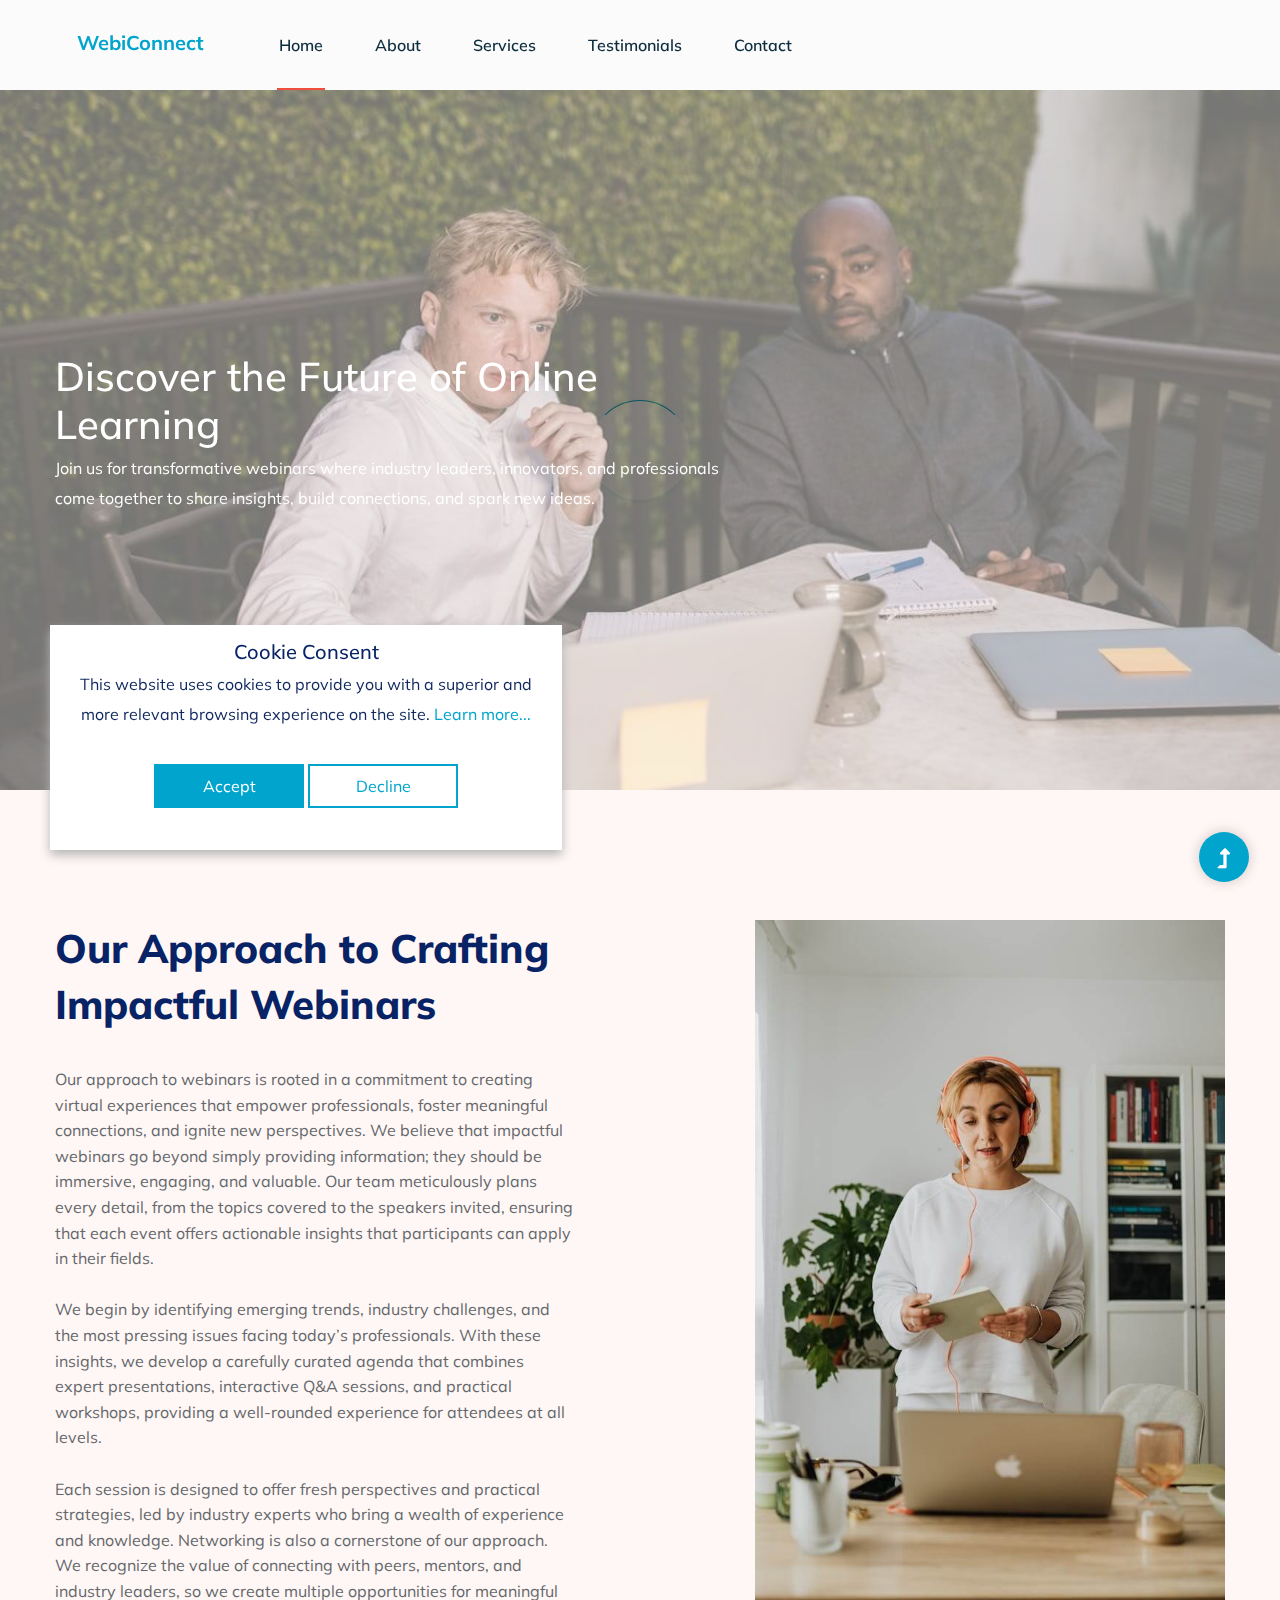
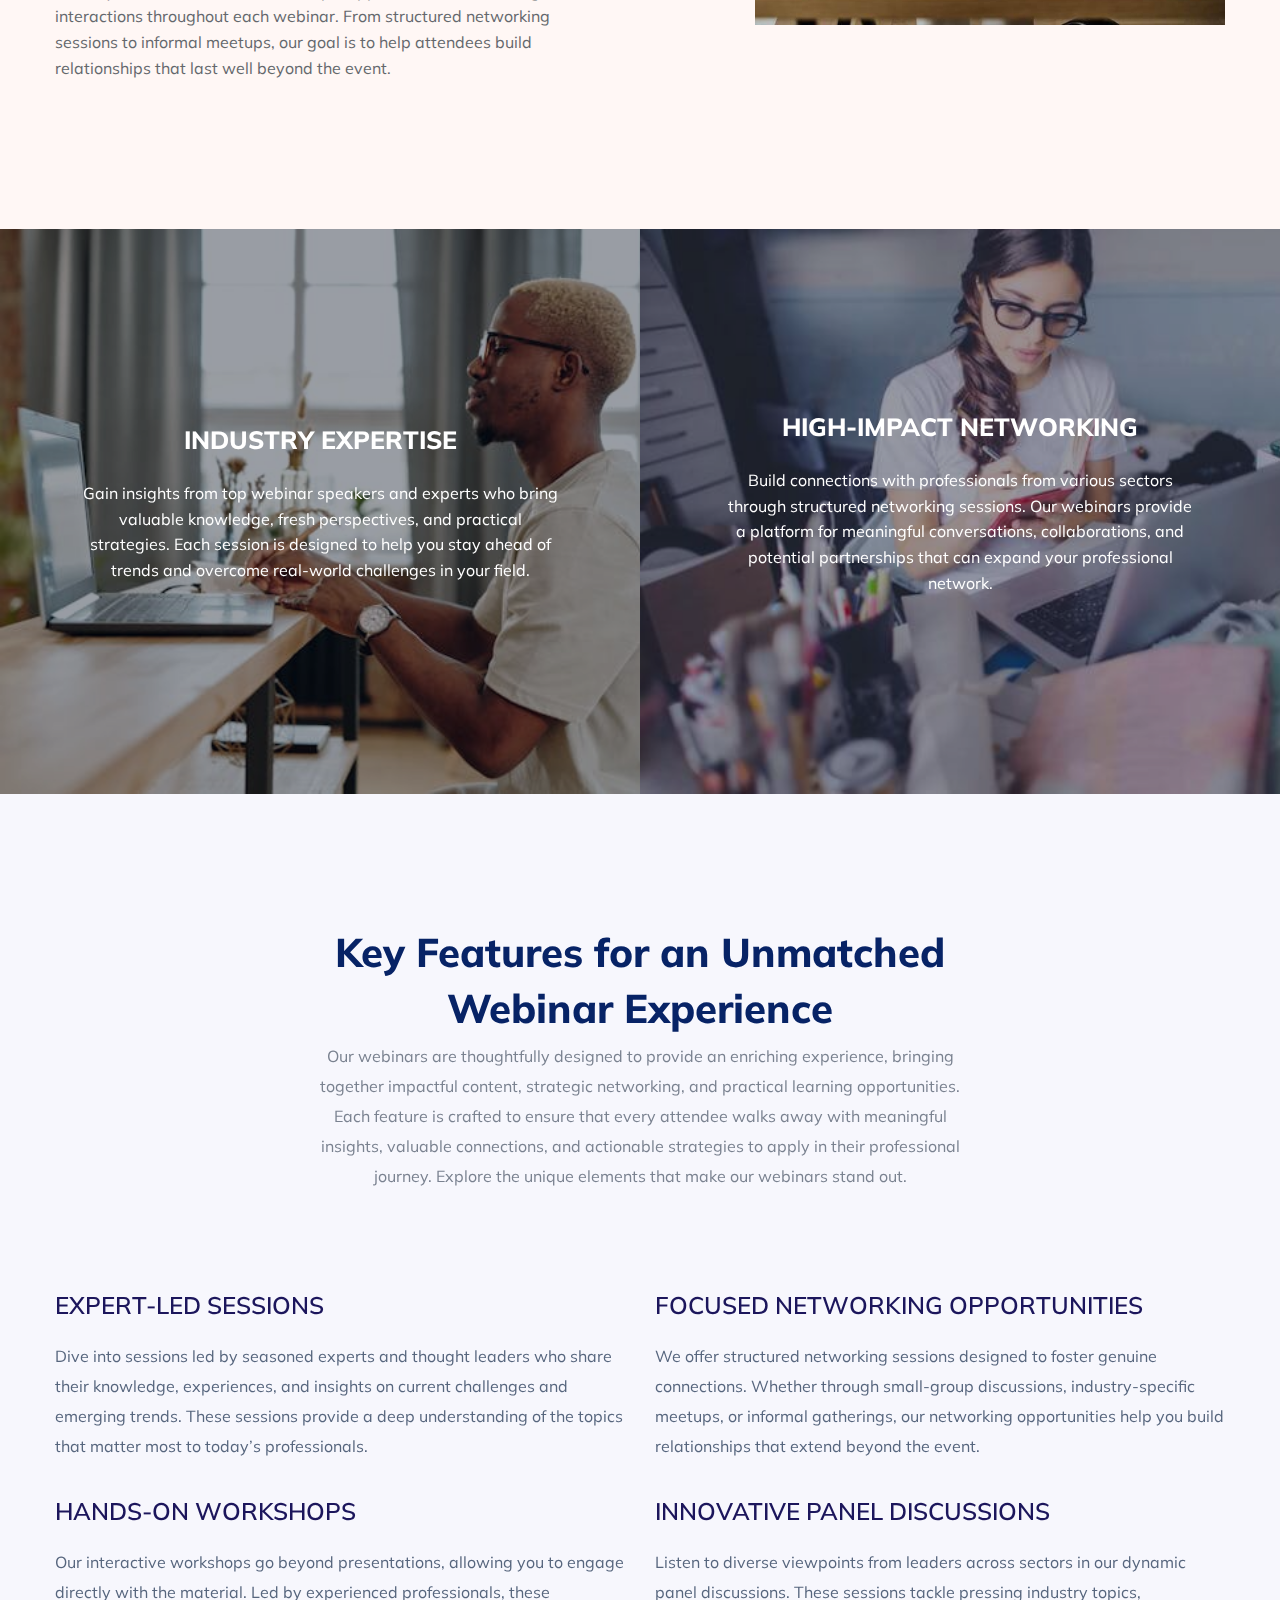
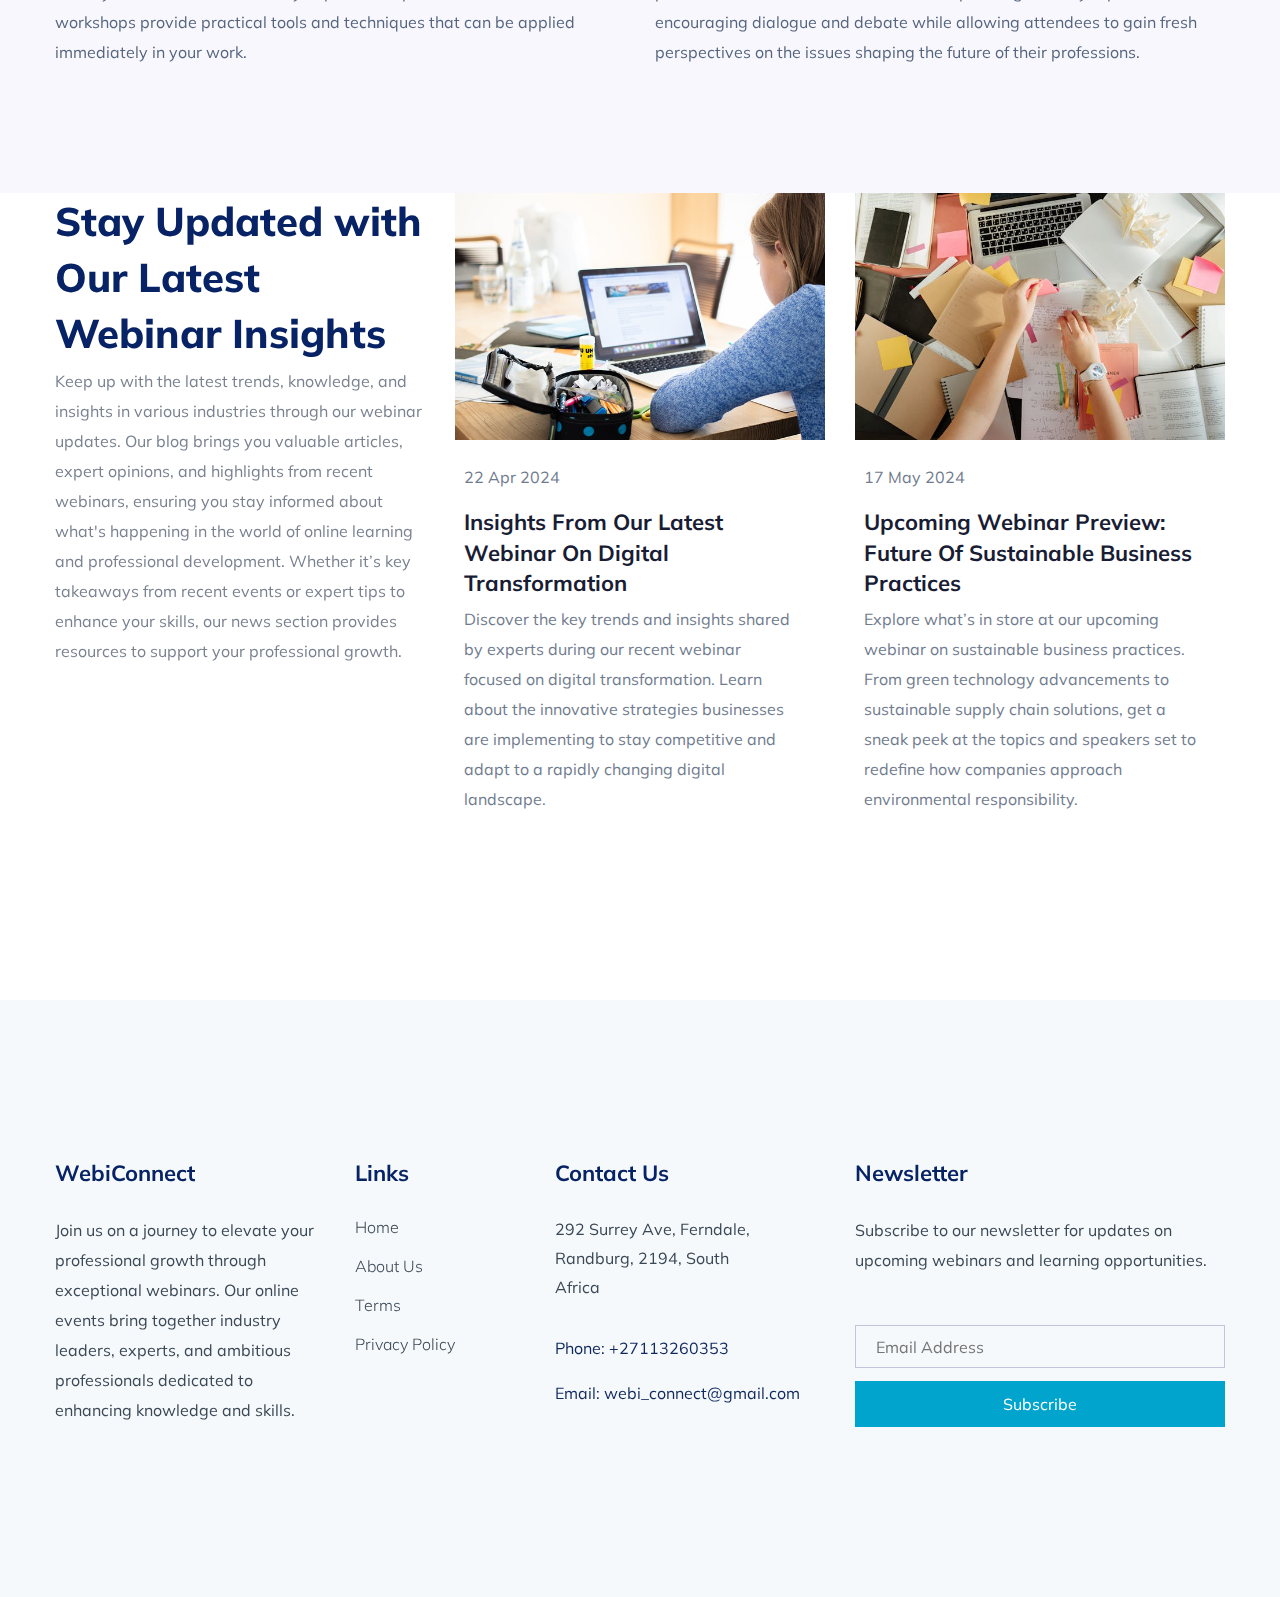
==== commit 54e264c2: "WIP" ====
--- a/index.html
+++ b/index.html
@@ -117,37 +117,23 @@
         </header>
         <main>
             <!--? Slider Area Start-->
-            <div class="slider-area position-relative">
-                <div class="slider-active">
-                    <!-- Single Slider -->
-                    <div
-                        class="single-slider slider-height d-flex align-items-center"
-                    >
-                        <div class="container">
-                            <div class="row">
-                                <div
-                                    class="col-xl-7 col-lg-9 col-md-8 col-sm-9"
-                                >
-                                    <div class="hero__caption">
-                                        <h1
-                                            data-animation="fadeInLeft"
-                                            data-delay="0.2s"
-                                        >
-                                            Discover the Future
-                                            <span>of Online Learning</span>
-                                        </h1>
-                                        <p
-                                            data-animation="fadeInLeft"
-                                            data-delay="0.4s"
-                                        >
-                                            Join us for transformative webinars
-                                            where industry leaders, innovators,
-                                            and professionals come together to
-                                            share insights, build connections,
-                                            and spark new ideas.
-                                        </p>
-                                    </div>
-                                </div>
+            <!-- Single Slider -->
+            <div class="hero d-flex align-items-center" style="height: 700px">
+                <div class="container">
+                    <div class="row">
+                        <div class="col-xl-7 col-lg-9 col-md-8 col-sm-9">
+                            <div class="hero__caption">
+                                <h1>
+                                    Discover the Future
+                                    <span>of Online Learning</span>
+                                </h1>
+                                <p>
+                                    Join us for transformative webinars where
+                                    industry leaders, innovators, and
+                                    professionals come together to share
+                                    insights, build connections, and spark new
+                                    ideas.
+                                </p>
                             </div>
                         </div>
                     </div>
@@ -230,7 +216,7 @@
             <div class="gallery-area">
                 <div class="container-fluid p-0 fix">
                     <div class="row no-gutters">
-                        <div class="col-xl-4 col-lg-4 col-md-6">
+                        <div class="col-xl-6 col-lg-6 col-md-6">
                             <div class="single-gallery text-center">
                                 <div
                                     class="gallery-img"
@@ -255,7 +241,7 @@
                                 </div>
                             </div>
                         </div>
-                        <div class="col-xl-4 col-lg-4 col-md-6">
+                        <div class="col-xl-6 col-lg-6 col-md-6">
                             <div class="single-gallery no-margin text-center">
                                 <div
                                     class="gallery-img"
@@ -275,30 +261,6 @@
                                             collaborations, and potential
                                             partnerships that can expand your
                                             professional network.
-                                        </p>
-                                    </div>
-                                </div>
-                            </div>
-                        </div>
-                        <div class="col-xl-4 col-lg-4 col-md-6">
-                            <div class="single-gallery text-center">
-                                <div
-                                    class="gallery-img"
-                                    style="
-                                        background-image: url(assets/img/gallery/gallery3.jpg);
-                                    "
-                                ></div>
-                                <div class="thumb-content-box">
-                                    <div class="thumb-content">
-                                        <h3>Practical Learning</h3>
-                                        <p>
-                                            Beyond theory, our webinars offer
-                                            hands-on workshops and interactive
-                                            discussions, allowing you to develop
-                                            practical skills you can immediately
-                                            apply to your work. Walk away with
-                                            actionable insights that drive
-                                            personal and organizational growth.
                                         </p>
                                     </div>
                                 </div>
@@ -335,14 +297,8 @@
                         </div>
                     </div>
                     <div class="row">
-                        <div class="col-lg-3 col-md-6 col-sm-6">
+                        <div class="col-lg-6 col-md-6 col-sm-6">
                             <div class="single-cat">
-                                <div class="cat-icon">
-                                    <img
-                                        src="assets/img/gallery/icon1.png"
-                                        alt=""
-                                    />
-                                </div>
                                 <div class="cat-cap">
                                     <h5><a>Expert-Led Sessions</a></h5>
                                     <p>
@@ -357,14 +313,8 @@
                                 </div>
                             </div>
                         </div>
-                        <div class="col-lg-3 col-md-6 col-sm-6">
+                        <div class="col-lg-6 col-md-6 col-sm-6">
                             <div class="single-cat">
-                                <div class="cat-icon">
-                                    <img
-                                        src="assets/img/gallery/icon2.png"
-                                        alt=""
-                                    />
-                                </div>
                                 <div class="cat-cap">
                                     <h5>
                                         <a>Focused Networking Opportunities</a>
@@ -381,14 +331,8 @@
                                 </div>
                             </div>
                         </div>
-                        <div class="col-lg-3 col-md-6 col-sm-6">
+                        <div class="col-lg-6 col-md-6 col-sm-6">
                             <div class="single-cat">
-                                <div class="cat-icon">
-                                    <img
-                                        src="assets/img/gallery/icon3.png"
-                                        alt=""
-                                    />
-                                </div>
                                 <div class="cat-cap">
                                     <h5><a>Hands-On Workshops</a></h5>
                                     <p>
@@ -403,14 +347,8 @@
                                 </div>
                             </div>
                         </div>
-                        <div class="col-lg-3 col-md-6 col-sm-6">
+                        <div class="col-lg-6 col-md-6 col-sm-6">
                             <div class="single-cat">
-                                <div class="cat-icon">
-                                    <img
-                                        src="assets/img/gallery/icon4.png"
-                                        alt=""
-                                    />
-                                </div>
                                 <div class="cat-cap">
                                     <h5><a>Innovative Panel Discussions</a></h5>
                                     <p>
--- a/assets/css/style.css
+++ b/assets/css/style.css
@@ -57,7 +57,7 @@
 
 /* line 69, C:/Users/HP/Desktop/jun-2020/280.Industrial_HTML/assets/scss/_color.scss */
 .theme-bg {
-    background: #5f4b8bff;
+    background: #00a4ccff;
 }
 
 /* line 72, C:/Users/HP/Desktop/jun-2020/280.Industrial_HTML/assets/scss/_color.scss */
@@ -83,32 +83,32 @@
 
 /* line 87, C:/Users/HP/Desktop/jun-2020/280.Industrial_HTML/assets/scss/_color.scss */
 .theme-color {
-    color: #5f4b8bff;
+    color: #00a4ccff;
 }
 
 /* line 50, C:/Users/HP/Desktop/jun-2020/280.Industrial_HTML/assets/scss/_variables.scss */
 .boxed-btn {
     background: #fff;
-    color: #5f4b8bff !important;
+    color: #00a4ccff !important;
     display: inline-block;
     padding: 18px 44px;
     font-family: 'Muli', sans-serif;
     font-size: 14px;
     font-weight: 400;
     border: 0;
-    border: 1px solid #5f4b8bff;
+    border: 1px solid #00a4ccff;
     letter-spacing: 3px;
     text-align: center;
-    color: #5f4b8bff;
+    color: #00a4ccff;
     text-transform: uppercase;
     cursor: pointer;
 }
 
 /* line 67, C:/Users/HP/Desktop/jun-2020/280.Industrial_HTML/assets/scss/_variables.scss */
 .boxed-btn:hover {
-    background: #5f4b8bff;
+    background: #00a4ccff;
     color: #fff !important;
-    border: 1px solid #5f4b8bff;
+    border: 1px solid #00a4ccff;
 }
 
 /* line 72, C:/Users/HP/Desktop/jun-2020/280.Industrial_HTML/assets/scss/_variables.scss */
@@ -510,7 +510,7 @@
     font-size: 16px;
     background-size: 200%;
     transition: 0.6s;
-    background-image: linear-gradient(to left, #5f4b8bff, #68a4a5, #5f4b8bff);
+    background-image: linear-gradient(to left, #00a4ccff, #68a4a5, #00a4ccff);
     background-position: right;
 }
 
@@ -543,16 +543,16 @@
     text-transform: capitalize;
     border-radius: 0px;
     cursor: pointer;
-    color: #5f4b8bff;
+    color: #00a4ccff;
     display: inline-block;
     font-size: 16px;
-    border: 1px solid #5f4b8bff;
+    border: 1px solid #00a4ccff;
     background: none;
 }
 
 /* line 290, C:/Users/HP/Desktop/jun-2020/280.Industrial_HTML/assets/scss/_common.scss */
 .btn2 i {
-    color: #5f4b8bff;
+    color: #00a4ccff;
     font-size: 13px;
     font-weight: 500;
     position: relative;
@@ -570,7 +570,7 @@
 
 /* line 305, C:/Users/HP/Desktop/jun-2020/280.Industrial_HTML/assets/scss/_common.scss */
 .btn2:hover {
-    color: #5f4b8bff;
+    color: #00a4ccff;
 }
 
 /* line 311, C:/Users/HP/Desktop/jun-2020/280.Industrial_HTML/assets/scss/_common.scss */
@@ -611,7 +611,7 @@
 
 /* line 336, C:/Users/HP/Desktop/jun-2020/280.Industrial_HTML/assets/scss/_common.scss */
 .white-btn::before {
-    background: #5f4b8bff;
+    background: #00a4ccff;
     color: #fff !important;
 }
 
@@ -663,7 +663,7 @@
 
 /* line 380, C:/Users/HP/Desktop/jun-2020/280.Industrial_HTML/assets/scss/_common.scss */
 .submit-btn2 {
-    background: #5f4b8bff;
+    background: #00a4ccff;
     width: 100%;
     height: 60px;
     padding: 10px 20px;
@@ -713,7 +713,7 @@
     top: 0;
     width: 101%;
     height: 101%;
-    background: #5f4b8bff;
+    background: #00a4ccff;
     z-index: -1;
     transition: transform 0.5s;
     transition-timing-function: ease;
@@ -760,7 +760,7 @@
 /* line 466, C:/Users/HP/Desktop/jun-2020/280.Industrial_HTML/assets/scss/_common.scss */
 #scrollUp,
 #back-top {
-    background: #5f4b8bff;
+    background: #00a4ccff;
     height: 50px;
     width: 50px;
     right: 31px;
@@ -2535,7 +2535,7 @@
     position: relative;
     border-style: solid;
     border-width: 1px;
-    border-top-color: #5f4b8bff;
+    border-top-color: #00a4ccff;
     border-bottom-color: transparent;
     border-left-color: transparent;
     border-right-color: transparent;
@@ -3039,7 +3039,7 @@
     font-size: 18px;
     font-weight: 700;
     margin-bottom: 22px;
-    color: #5f4b8bff;
+    color: #00a4ccff;
     text-transform: capitalize;
     display: inline-block;
     color: #fff;
@@ -3099,7 +3099,7 @@
 
 /* line 1016, C:/Users/HP/Desktop/jun-2020/280.Industrial_HTML/assets/scss/_common.scss */
 .element {
-    background-color: #5f4b8bff;
+    background-color: #00a4ccff;
     color: white;
     margin-right: 5px;
     margin-left: 5px;
@@ -3152,14 +3152,14 @@
 
 /* line 1065, C:/Users/HP/Desktop/jun-2020/280.Industrial_HTML/assets/scss/_common.scss */
 .all-btn {
-    color: #5f4b8bff;
+    color: #00a4ccff;
     text-decoration: underline;
     font-size: 16px;
 }
 
 /* line 1069, C:/Users/HP/Desktop/jun-2020/280.Industrial_HTML/assets/scss/_common.scss */
 .all-btn:hover {
-    color: #5f4b8bff;
+    color: #00a4ccff;
     text-decoration: underline;
     letter-spacing: 1px;
 }
@@ -3194,7 +3194,7 @@
 
 /* line 69, C:/Users/HP/Desktop/jun-2020/280.Industrial_HTML/assets/scss/_color.scss */
 .theme-bg {
-    background: #5f4b8bff;
+    background: #00a4ccff;
 }
 
 /* line 72, C:/Users/HP/Desktop/jun-2020/280.Industrial_HTML/assets/scss/_color.scss */
@@ -3220,7 +3220,7 @@
 
 /* line 87, C:/Users/HP/Desktop/jun-2020/280.Industrial_HTML/assets/scss/_color.scss */
 .theme-color {
-    color: #5f4b8bff;
+    color: #00a4ccff;
 }
 
 @media only screen and (min-width: 768px) and (max-width: 991px) {
@@ -3344,7 +3344,7 @@
 
 /* line 89, C:/Users/HP/Desktop/jun-2020/280.Industrial_HTML/assets/scss/_headerMenu.scss */
 .main-header .main-menu ul li:hover > a {
-    color: #5f4b8bff;
+    color: #00a4ccff;
 }
 
 /* line 94, C:/Users/HP/Desktop/jun-2020/280.Industrial_HTML/assets/scss/_headerMenu.scss */
@@ -3506,7 +3506,7 @@
 
 /* line 243, C:/Users/HP/Desktop/jun-2020/280.Industrial_HTML/assets/scss/_headerMenu.scss */
 .mobile_menu .slicknav_menu .slicknav_btn .slicknav_icon-bar {
-    background-color: #5f4b8bff !important;
+    background-color: #00a4ccff !important;
 }
 
 /* line 247, C:/Users/HP/Desktop/jun-2020/280.Industrial_HTML/assets/scss/_headerMenu.scss */
@@ -3517,7 +3517,7 @@
 /* line 250, C:/Users/HP/Desktop/jun-2020/280.Industrial_HTML/assets/scss/_headerMenu.scss */
 .mobile_menu .slicknav_menu .slicknav_nav a:hover {
     background: transparent;
-    color: #5f4b8bff;
+    color: #00a4ccff;
 }
 
 /* line 254, C:/Users/HP/Desktop/jun-2020/280.Industrial_HTML/assets/scss/_headerMenu.scss */
@@ -3673,13 +3673,22 @@
 }
 
 /* line 37, C:/Users/HP/Desktop/jun-2020/280.Industrial_HTML/assets/scss/_h1-hero.scss */
-.slider-area {
+.hero {
     margin-top: -1px;
     background-image: url(../img/hero/h1_hero.jpg);
     background-repeat: no-repeat;
     background-position: top center;
     background-size: cover;
     background-attachment: fixed;
+}
+
+.hero h1 {
+    color: #fff;
+    font-size: 40px;
+}
+
+.hero p {
+    color: #fff;
 }
 
 /* line 44, C:/Users/HP/Desktop/jun-2020/280.Industrial_HTML/assets/scss/_h1-hero.scss */
@@ -4001,7 +4010,7 @@
 
 /* line 35, C:/Users/HP/Desktop/jun-2020/280.Industrial_HTML/assets/scss/_about.scss */
 .about-low-area .experience span {
-    color: #5f4b8bff;
+    color: #00a4ccff;
     font-size: 60px;
     font-weight: 500;
 }
@@ -4081,7 +4090,7 @@
     width: 179px;
     height: 180px;
     padding: 31px 10px;
-    background: #5f4b8bff;
+    background: #00a4ccff;
     text-align: center;
 }
 
@@ -4101,7 +4110,7 @@
     height: 0;
     border-style: solid;
     border-width: 0 0 31px 34px;
-    border-color: transparent transparent #5f4b8bff transparent;
+    border-color: transparent transparent #00a4ccff transparent;
     position: absolute;
     top: -29px;
     content: '';
@@ -4760,13 +4769,13 @@
 /* line 267, C:/Users/HP/Desktop/jun-2020/280.Industrial_HTML/assets/scss/_contact_form.scss */
 .man-slider-active button.slick-arrow i {
     font-size: 20px;
-    color: #5f4b8bff;
+    color: #00a4ccff;
 }
 
 /* line 282, C:/Users/HP/Desktop/jun-2020/280.Industrial_HTML/assets/scss/_contact_form.scss */
 .man-slider-active button.slick-next {
     right: 0px;
-    background: #5f4b8bff;
+    background: #00a4ccff;
 }
 
 /* line 286, C:/Users/HP/Desktop/jun-2020/280.Industrial_HTML/assets/scss/_contact_form.scss */
@@ -5034,7 +5043,7 @@
 .service-area .single-main .single-wrapper .services-btn a {
     cursor: pointer;
     padding: 36px 0;
-    background: #5f4b8bff;
+    background: #00a4ccff;
     line-height: 1;
     width: 100%;
     display: block;
@@ -5269,7 +5278,7 @@
 
 /* line 34, C:/Users/HP/Desktop/jun-2020/280.Industrial_HTML/assets/scss/_footer.scss */
 .footer-area .footer-tittle ul li a:hover {
-    color: #5f4b8bff;
+    color: #00a4ccff;
     padding-left: 5px;
 }
 
@@ -5304,7 +5313,7 @@
     border: 0;
     cursor: pointer;
     padding: 15px 22px;
-    background: #5f4b8bff;
+    background: #00a4ccff;
     line-height: 1;
     width: 100%;
     display: block;
@@ -5314,7 +5323,7 @@
 
 /* line 74, C:/Users/HP/Desktop/jun-2020/280.Industrial_HTML/assets/scss/_footer.scss */
 .footer-area .info.error {
-    color: #5f4b8bff;
+    color: #00a4ccff;
 }
 
 /* line 80, C:/Users/HP/Desktop/jun-2020/280.Industrial_HTML/assets/scss/_footer.scss */
@@ -5348,7 +5357,7 @@
 
 /* line 98, C:/Users/HP/Desktop/jun-2020/280.Industrial_HTML/assets/scss/_footer.scss */
 .footer-bottom-area .footer-copy-right p a:hover {
-    color: #5f4b8bff;
+    color: #00a4ccff;
 }
 
 @media only screen and (min-width: 768px) and (max-width: 991px) {
@@ -5406,7 +5415,7 @@
 
 /* line 141, C:/Users/HP/Desktop/jun-2020/280.Industrial_HTML/assets/scss/_footer.scss */
 .footer-social > a:hover {
-    color: #5f4b8bff;
+    color: #00a4ccff;
 }
 
 /* line 4, C:/Users/HP/Desktop/jun-2020/280.Industrial_HTML/assets/scss/_blog_page.scss */
@@ -5488,7 +5497,7 @@
 
 /* line 45, C:/Users/HP/Desktop/jun-2020/280.Industrial_HTML/assets/scss/_blog_page.scss */
 .home-blog-area .home-blog-single .blog-img-cap .blog-cap h3 a:hover {
-    color: #5f4b8bff;
+    color: #00a4ccff;
 }
 
 @media only screen and (min-width: 992px) and (max-width: 1199px) {
@@ -5558,7 +5567,7 @@
 /* line 103, C:/Users/HP/Desktop/jun-2020/280.Industrial_HTML/assets/scss/_blog_page.scss */
 .blog_area a:hover,
 .blog_area a :hover {
-    background: -webkit-linear-gradient(131deg, #5f4b8bff 0%, #5f4b8bff 99%);
+    background: -webkit-linear-gradient(131deg, #00a4ccff 0%, #00a4ccff 99%);
     -webkit-background-clip: text;
     -webkit-text-fill-color: transparent;
     text-decoration: none;
@@ -6148,7 +6157,7 @@
     left: 10px;
     display: block;
     color: #fff;
-    background-color: #5f4b8bff;
+    background-color: #00a4ccff;
     padding: 8px 15px;
     border-radius: 5px;
 }
@@ -6243,7 +6252,7 @@
 
 /* line 783, C:/Users/HP/Desktop/jun-2020/280.Industrial_HTML/assets/scss/_blog_page.scss */
 .blog_right_sidebar .search_widget .input-group button {
-    background: #5f4b8bff;
+    background: #00a4ccff;
     border-left: 0;
     border: 1px solid #f0e9ff;
     padding: 4px 15px;
@@ -6381,7 +6390,7 @@
 
 /* line 934, C:/Users/HP/Desktop/jun-2020/280.Industrial_HTML/assets/scss/_blog_page.scss */
 .blog_right_sidebar .tag_cloud_widget ul li a:hover {
-    background: #5f4b8bff;
+    background: #00a4ccff;
     color: #fff !important;
     -webkit-text-fill-color: #fff;
     text-decoration: none;
@@ -8738,12 +8747,12 @@
     display: none;
 }
 header i {
-    color: #5f4b8bff;
+    color: #00a4ccff;
     font-size: 32px;
     text-align: center;
 }
 header h2 {
-    color: #5f4b8bff;
+    color: #00a4ccff;
     font-weight: 500;
     text-align: center;
 }
@@ -8751,7 +8760,7 @@
     text-align: center;
 }
 .data p a {
-    color: #5f4b8bff;
+    color: #00a4ccff;
     text-decoration: none;
     text-align: center !important;
 }
@@ -8763,10 +8772,10 @@
     text-align: center;
 }
 .buttons .cookie-button {
-    border: 2px solid #5f4b8bff;
+    border: 2px solid #00a4ccff;
     color: #fff;
     padding: 8px 0;
-    background: #5f4b8bff;
+    background: #00a4ccff;
     cursor: pointer;
     width: calc(100% / 2 - 10px);
     transition: all 0.2s ease;
@@ -8775,18 +8784,18 @@
 }
 .buttons #acceptBtn:hover {
     background-color: transparent;
-    color: #5f4b8bff;
+    color: #00a4ccff;
 }
 #declineBtn {
     background-color: #fff;
-    color: #5f4b8bff;
+    color: #00a4ccff;
     border-radius: 0;
 }
 #declineBtn:hover {
-    background-color: #5f4b8bff;
+    background-color: #00a4ccff;
     color: #fff;
 }
 #result {
-    color: #5f4b8bff;
+    color: #00a4ccff;
     font-size: 14px;
 }
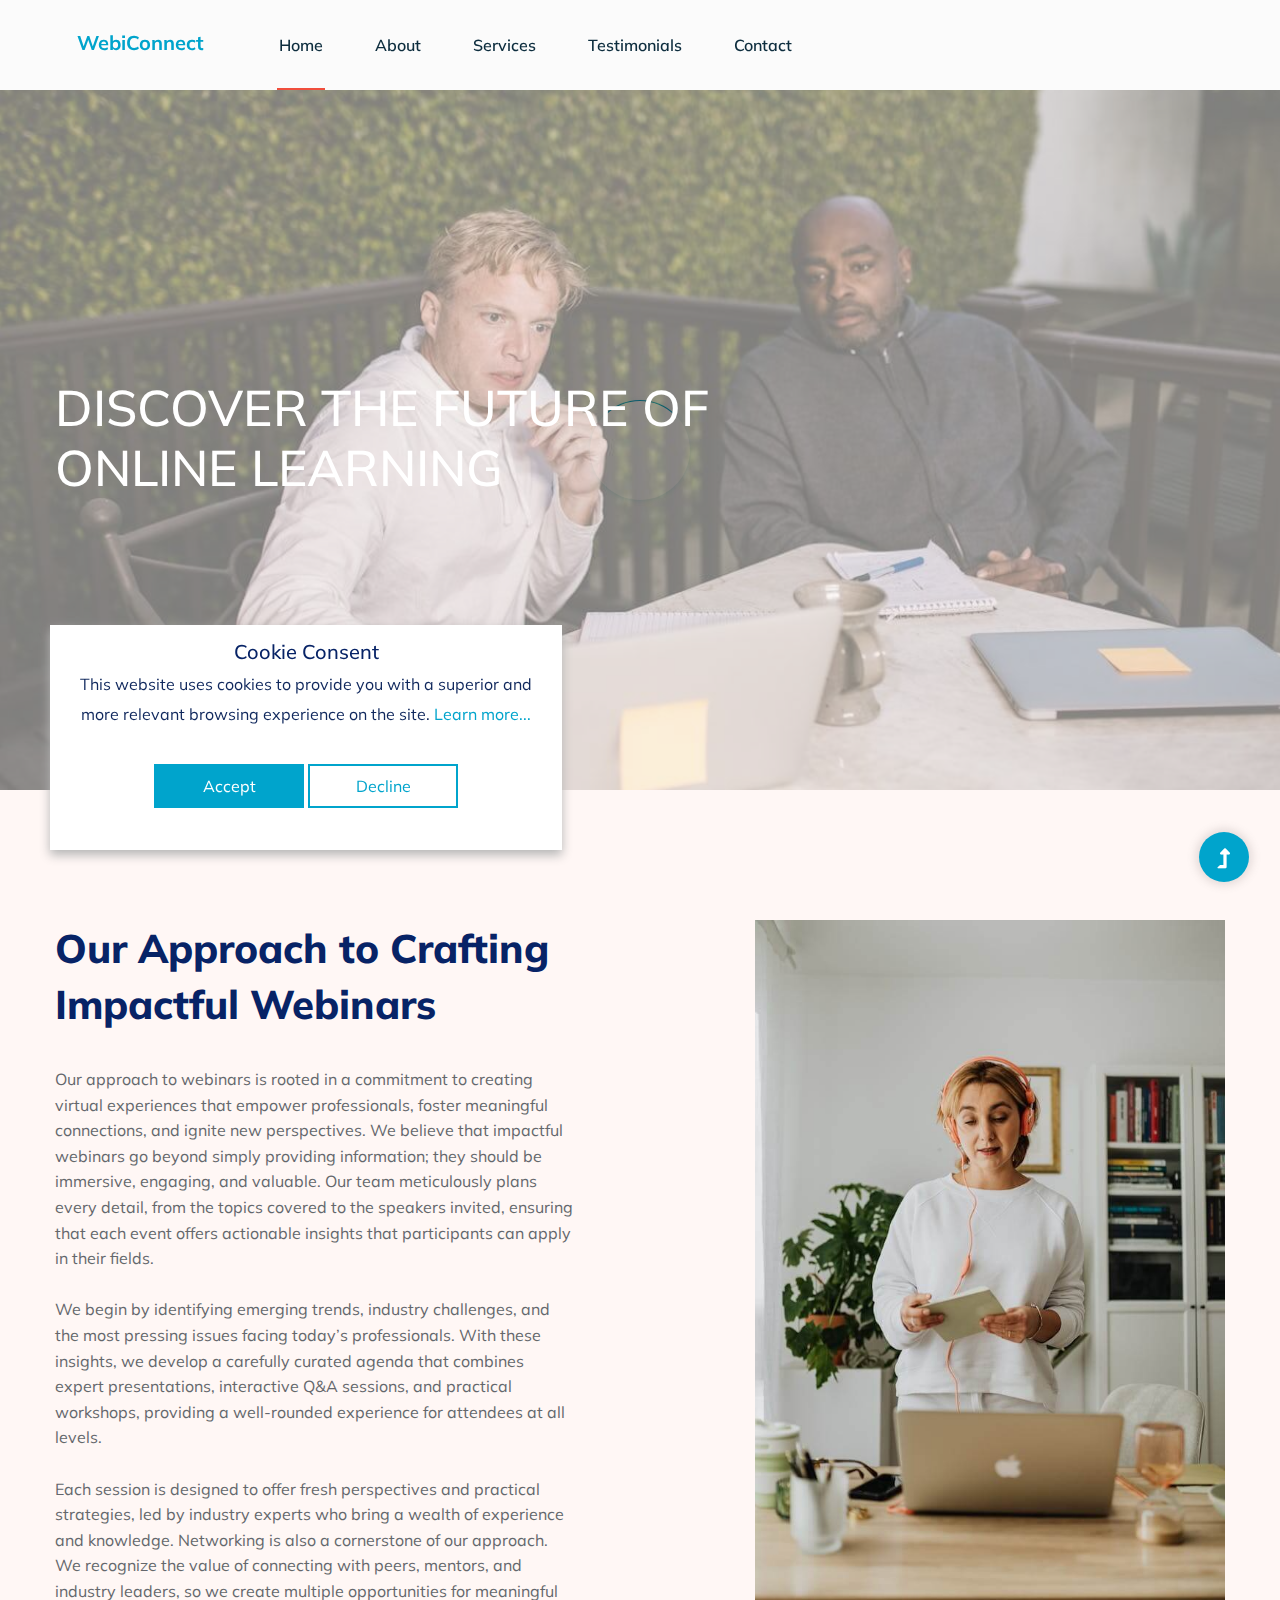
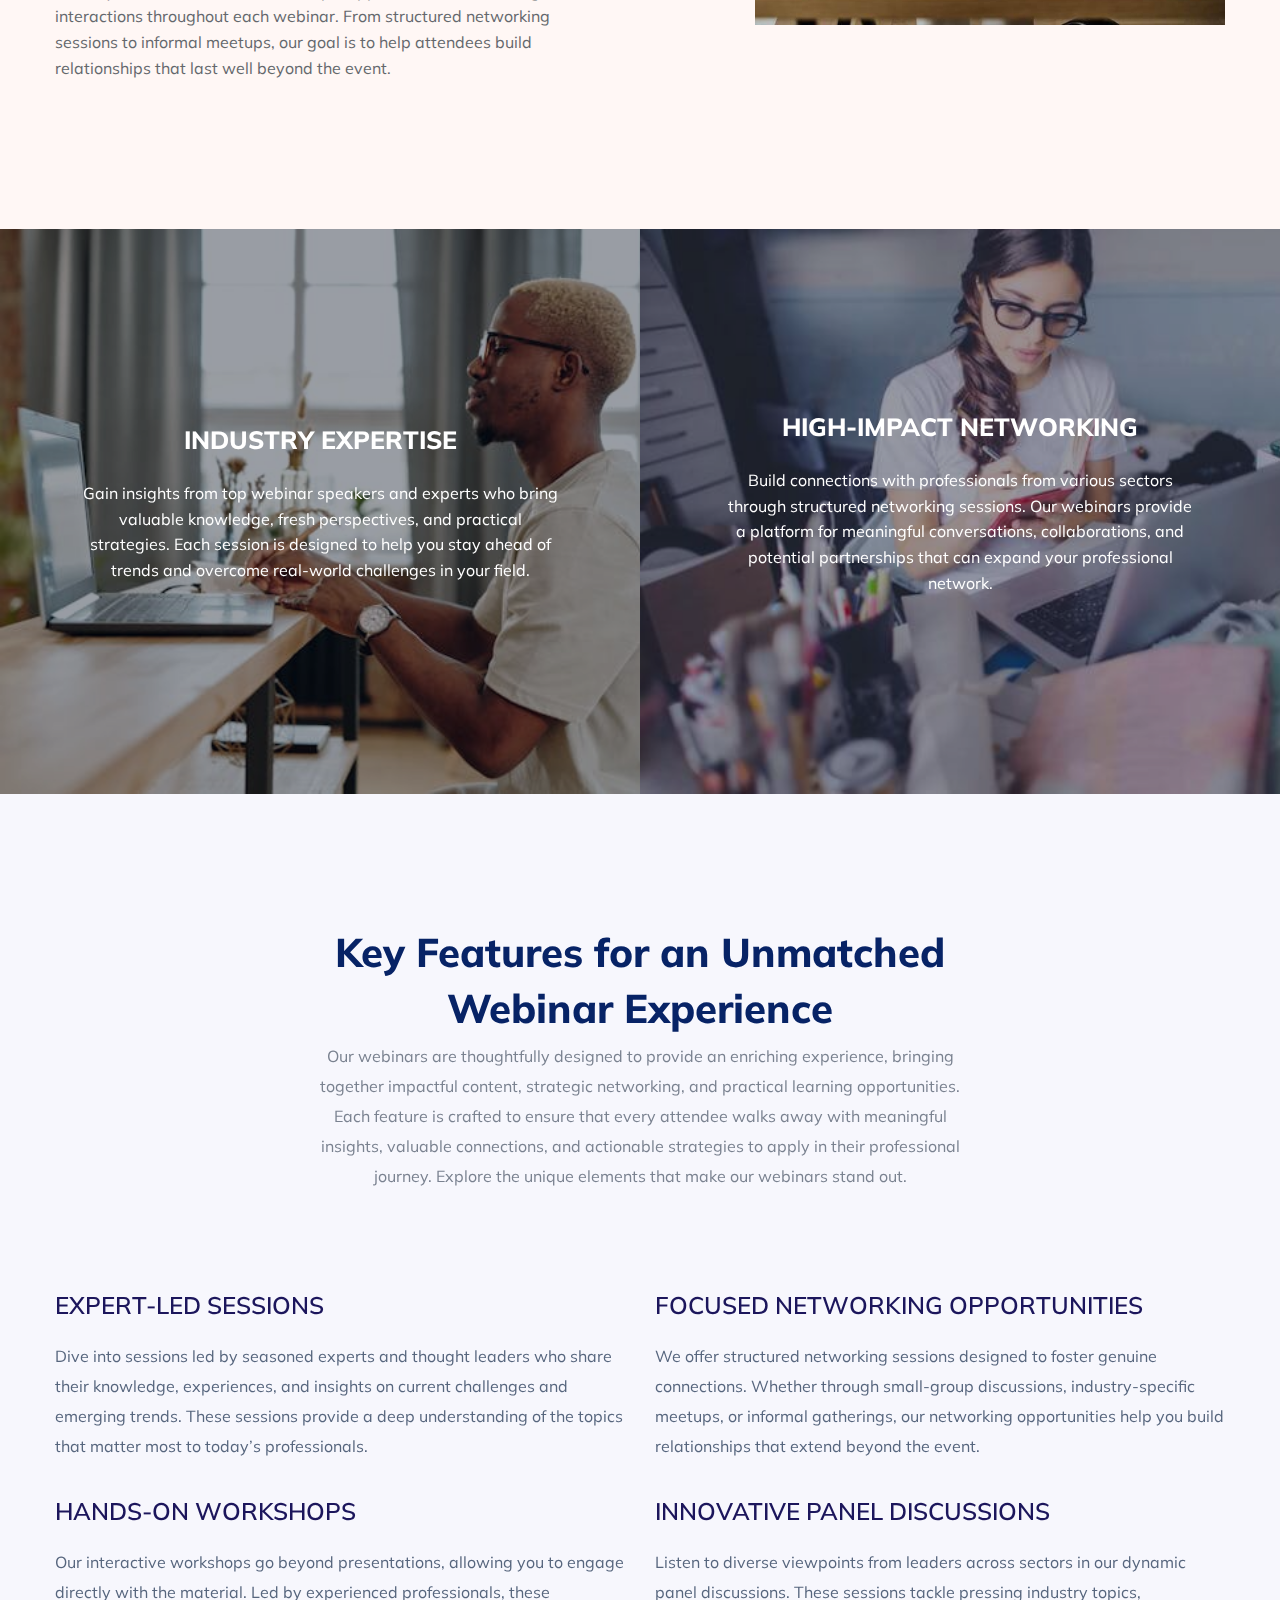
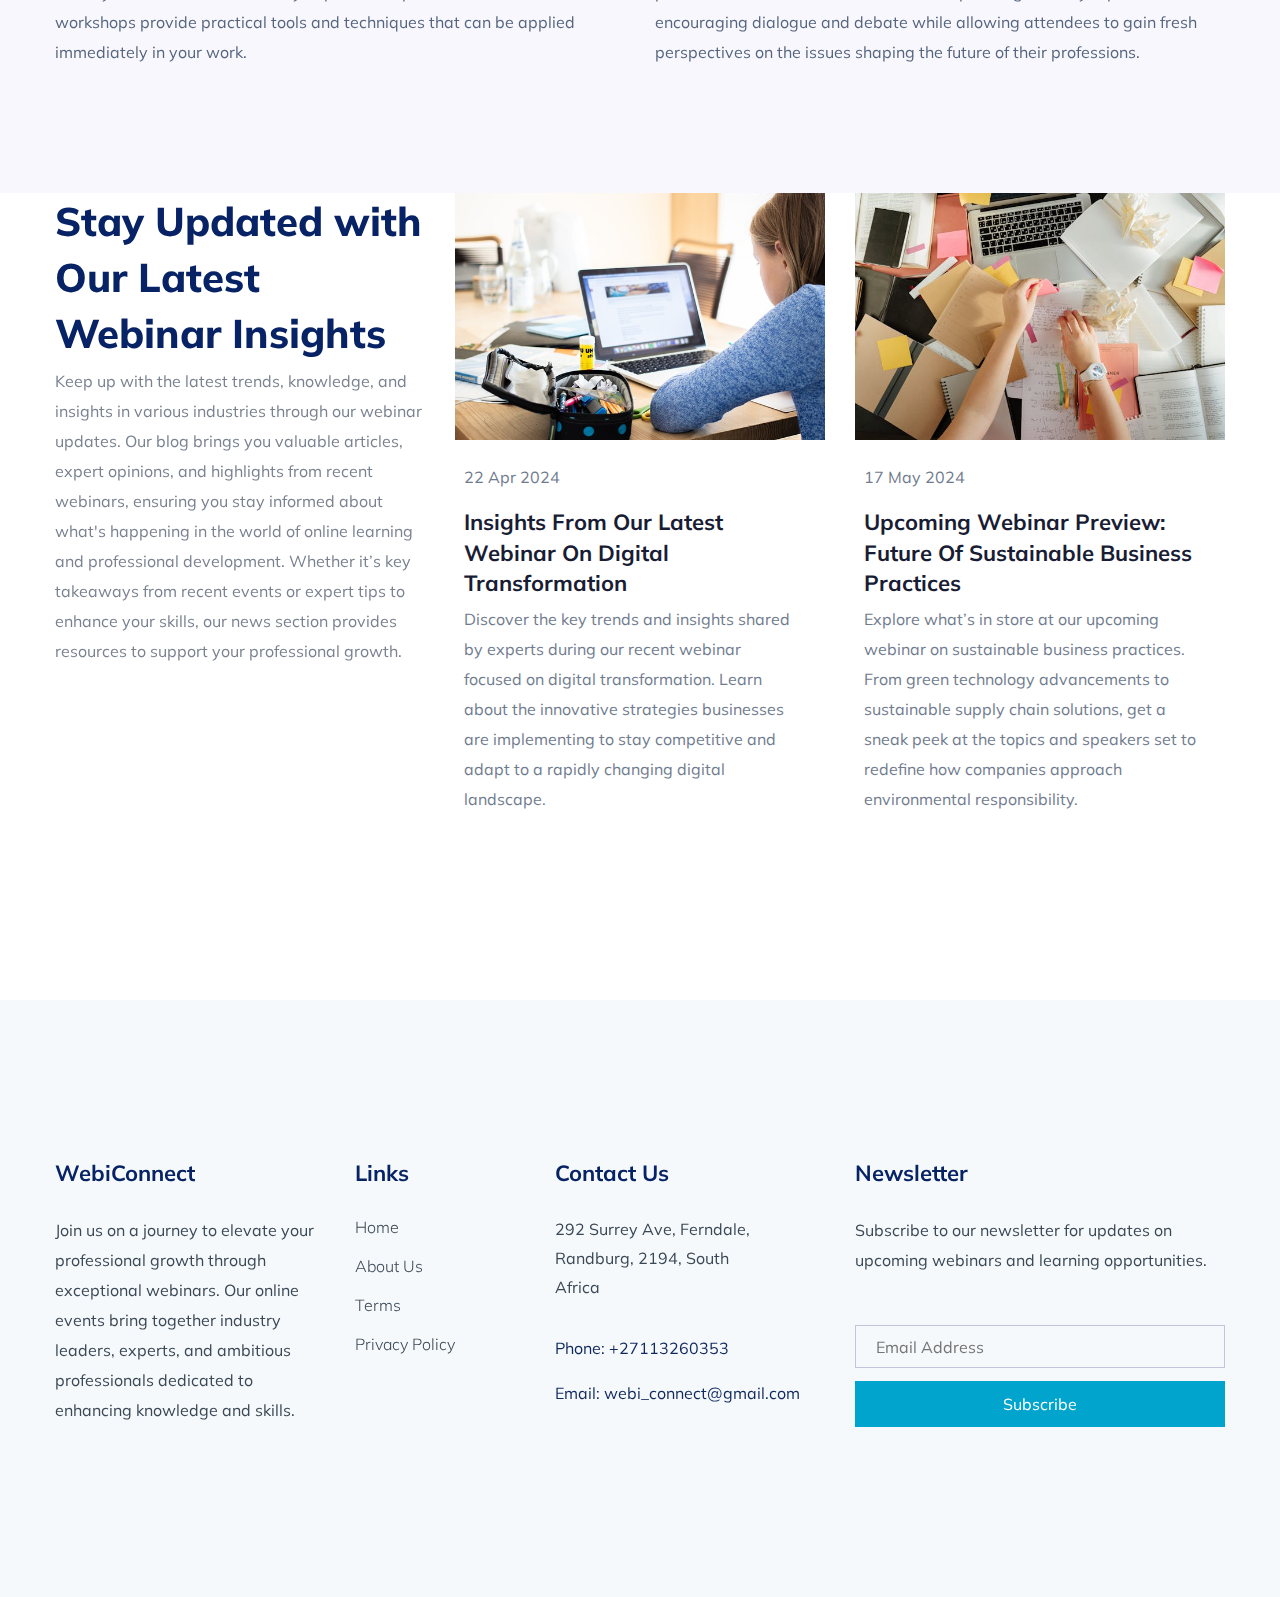
==== commit 68f626a2: "WIP" ====
--- a/index.html
+++ b/index.html
@@ -127,13 +127,6 @@
                                     Discover the Future
                                     <span>of Online Learning</span>
                                 </h1>
-                                <p>
-                                    Join us for transformative webinars where
-                                    industry leaders, innovators, and
-                                    professionals come together to share
-                                    insights, build connections, and spark new
-                                    ideas.
-                                </p>
                             </div>
                         </div>
                     </div>
--- a/assets/css/style.css
+++ b/assets/css/style.css
@@ -3684,7 +3684,14 @@
 
 .hero h1 {
     color: #fff;
-    font-size: 40px;
+    font-size: 50px;
+    text-transform: uppercase;
+}
+
+@media (max-width: 772px) {
+    .hero h1 {
+        font-size: 30px;
+    }
 }
 
 .hero p {
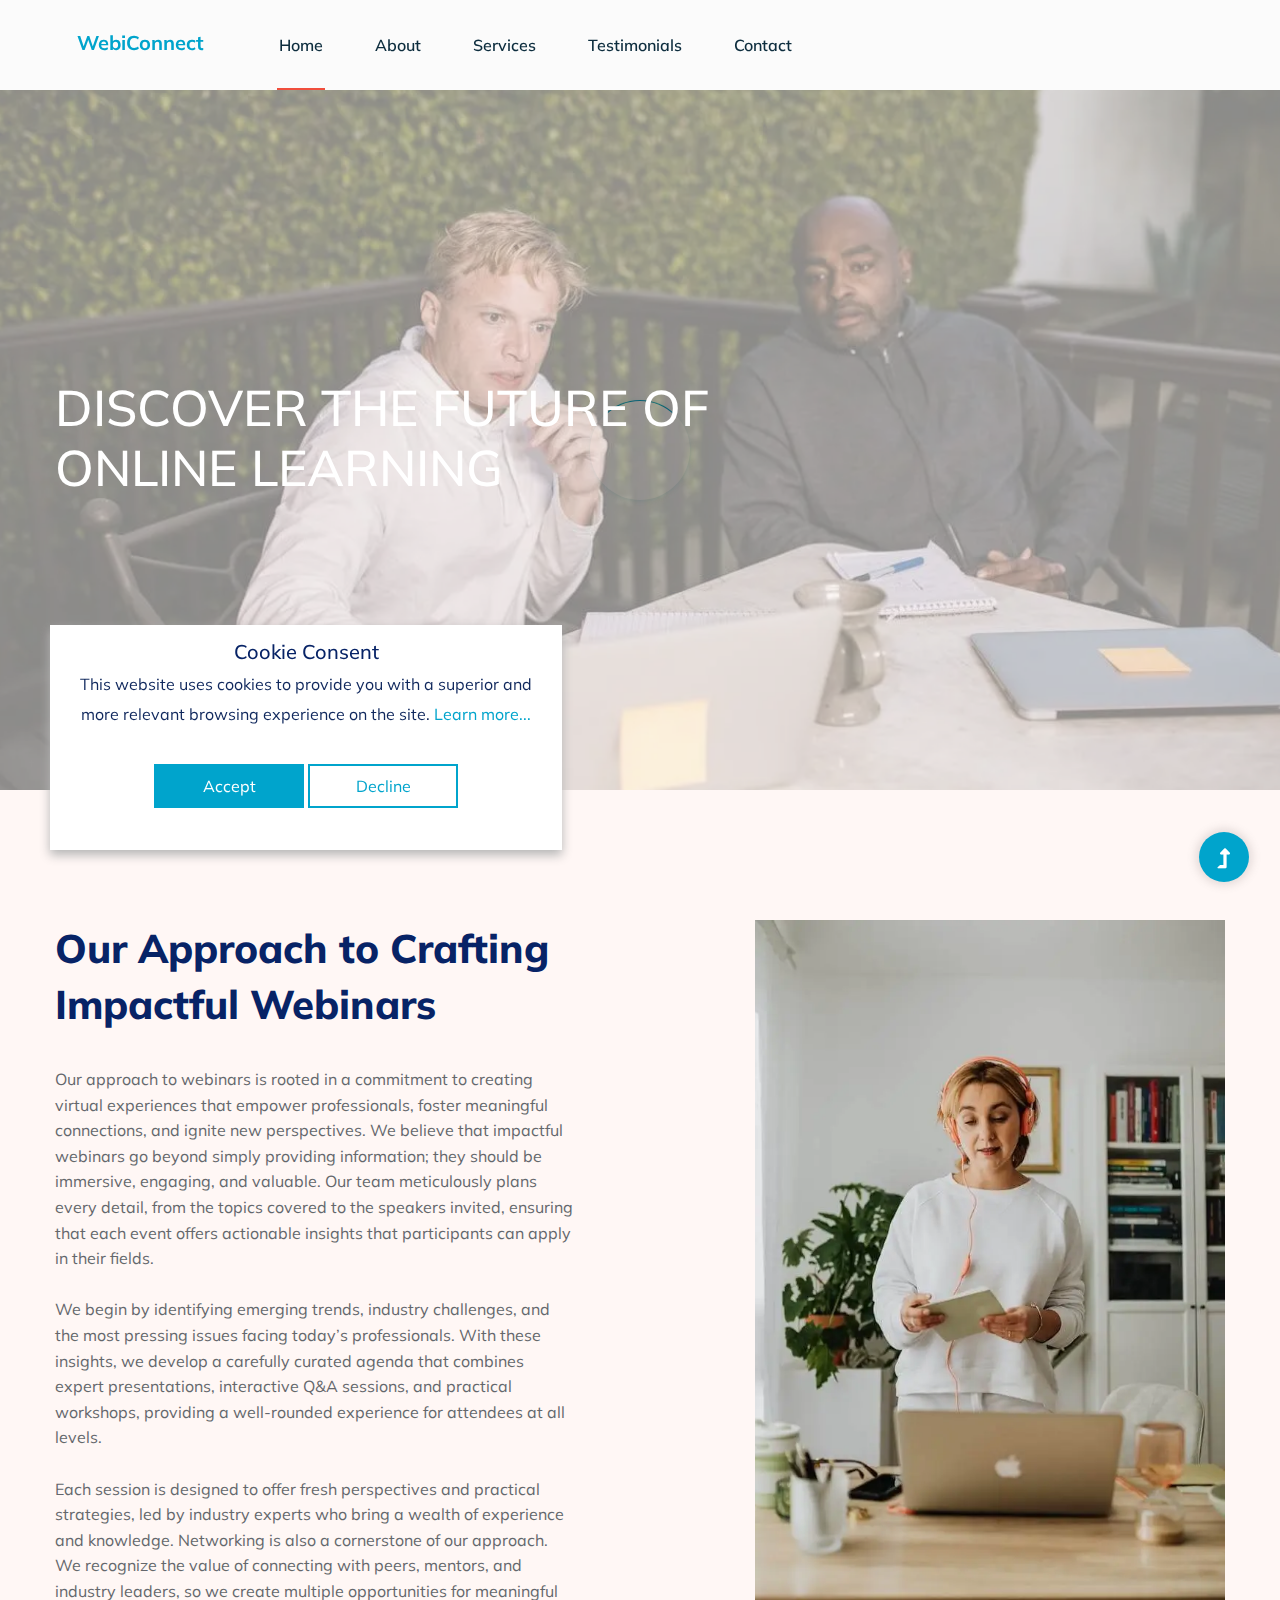
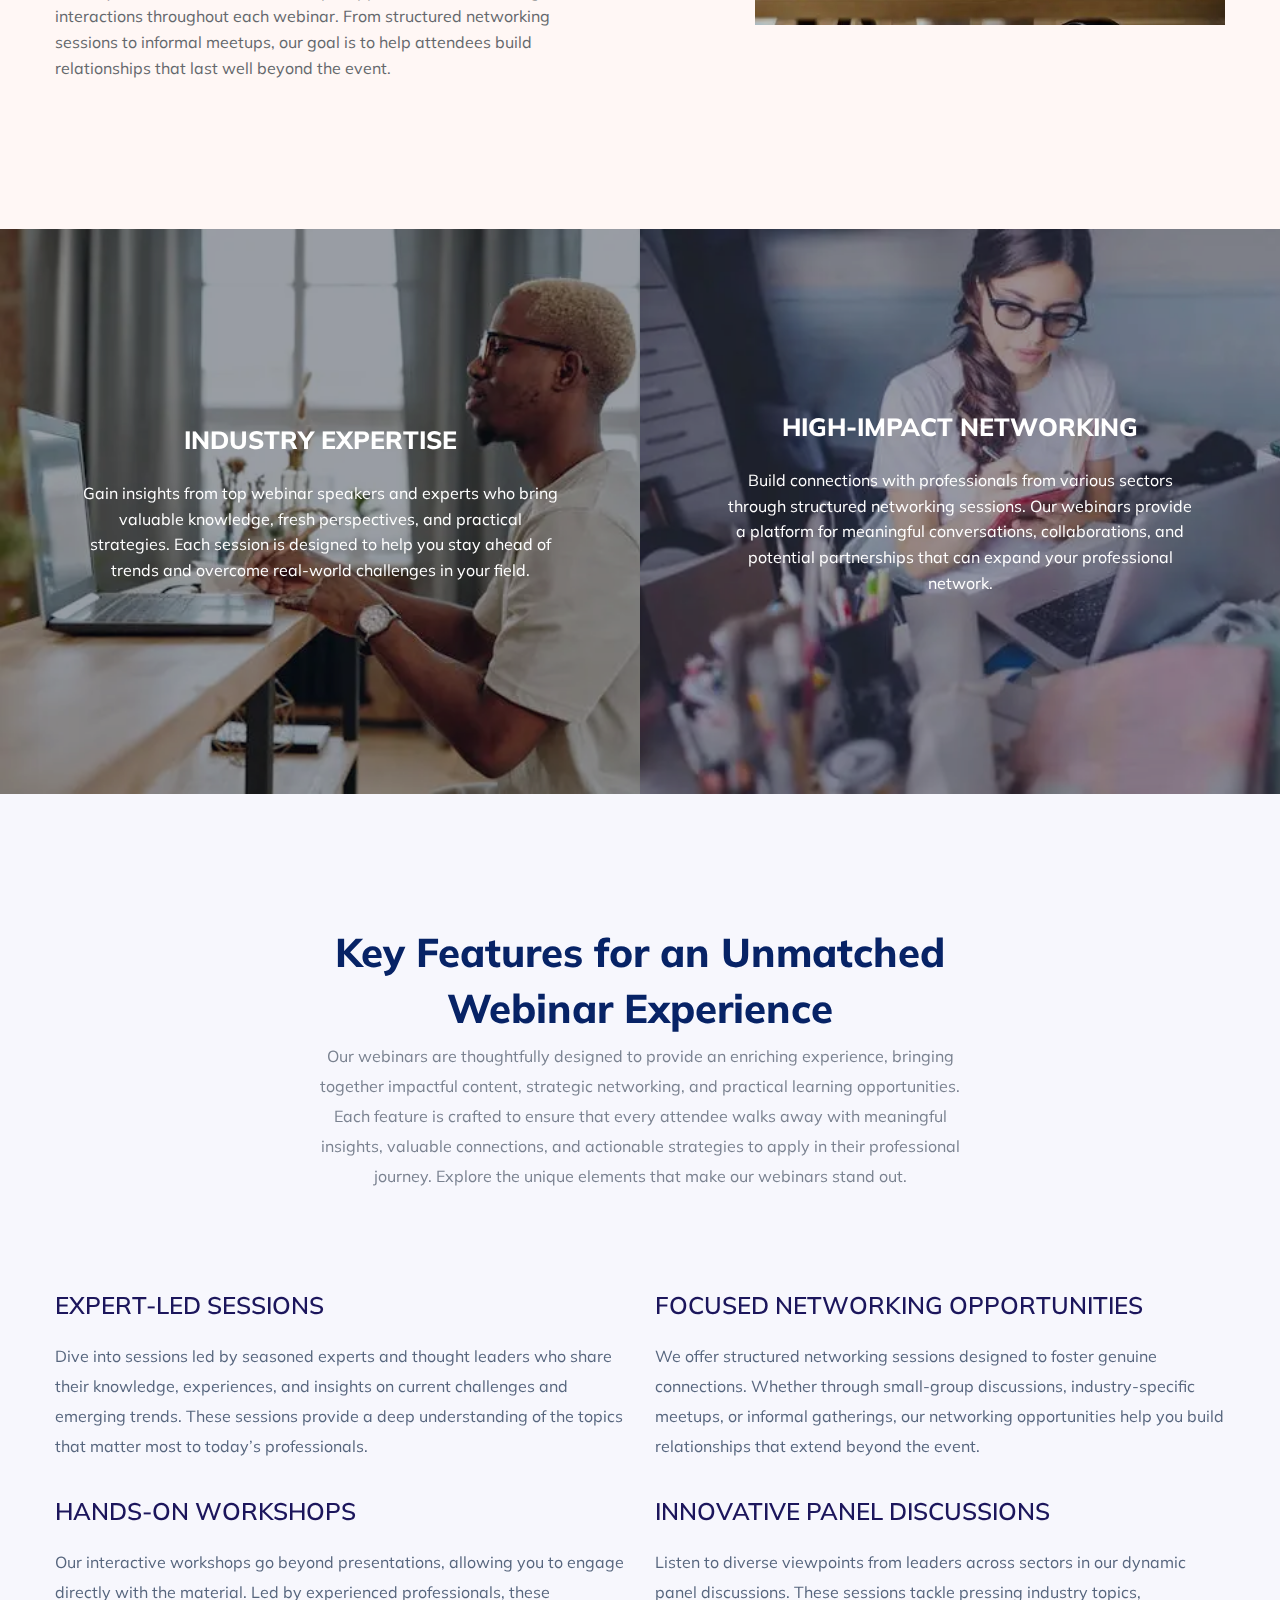
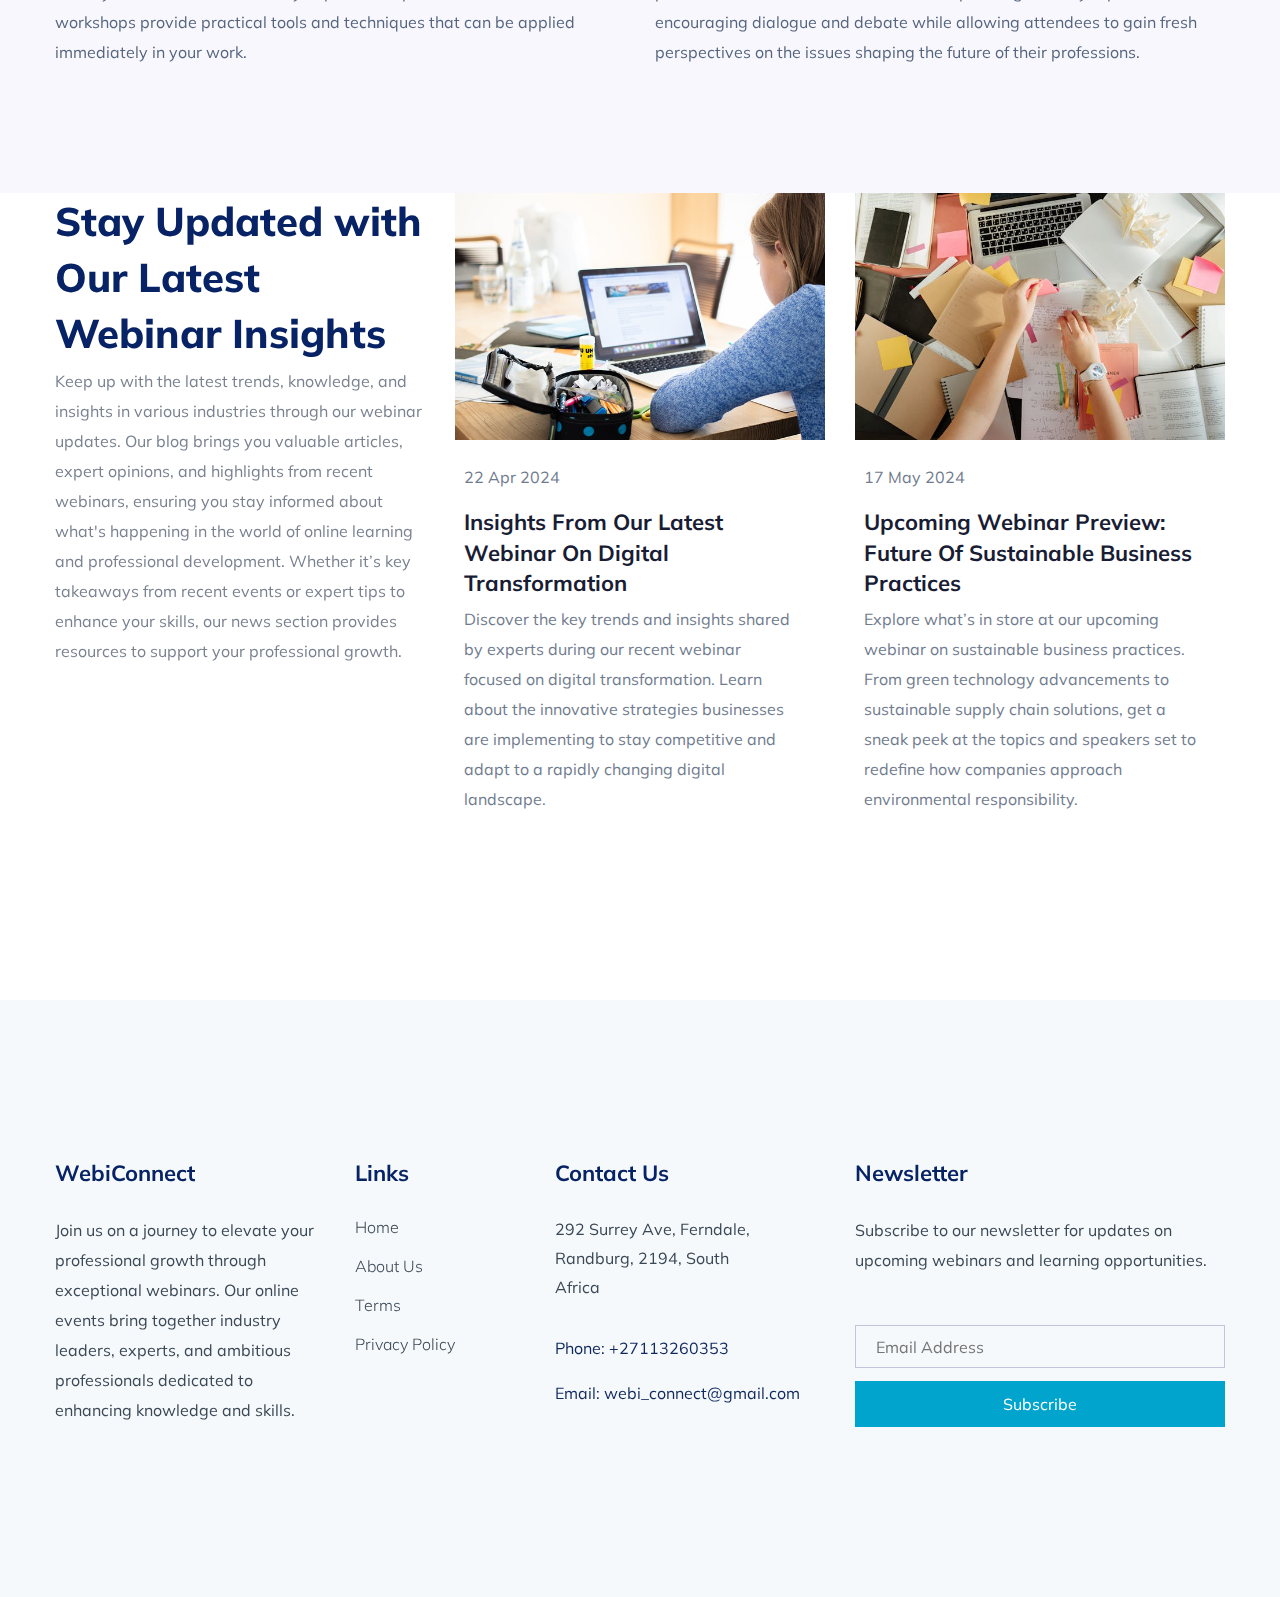
==== commit 8b4968ec: "WIP" ====
--- a/index.html
+++ b/index.html
@@ -194,7 +194,7 @@
                             <div class="about-right-cap">
                                 <div class="about-right-img">
                                     <img
-                                        src="assets/img/gallery/approach.jpg"
+                                        src="assets/img/gallery/approach.webp"
                                         alt=""
                                     />
                                 </div>
@@ -214,7 +214,7 @@
                                 <div
                                     class="gallery-img"
                                     style="
-                                        background-image: url(assets/img/gallery/gallery1.jpg);
+                                        background-image: url(assets/img/gallery/gallery1.webp);
                                     "
                                 ></div>
                                 <div class="thumb-content-box">
@@ -239,7 +239,7 @@
                                 <div
                                     class="gallery-img"
                                     style="
-                                        background-image: url(assets/img/gallery/gallery2.jpg);
+                                        background-image: url(assets/img/gallery/gallery2.webp);
                                     "
                                 ></div>
                                 <div class="thumb-content-box">
--- a/assets/css/style.css
+++ b/assets/css/style.css
@@ -3675,7 +3675,7 @@
 /* line 37, C:/Users/HP/Desktop/jun-2020/280.Industrial_HTML/assets/scss/_h1-hero.scss */
 .hero {
     margin-top: -1px;
-    background-image: url(../img/hero/h1_hero.jpg);
+    background-image: url(../img/hero/h1_hero.webp);
     background-repeat: no-repeat;
     background-position: top center;
     background-size: cover;
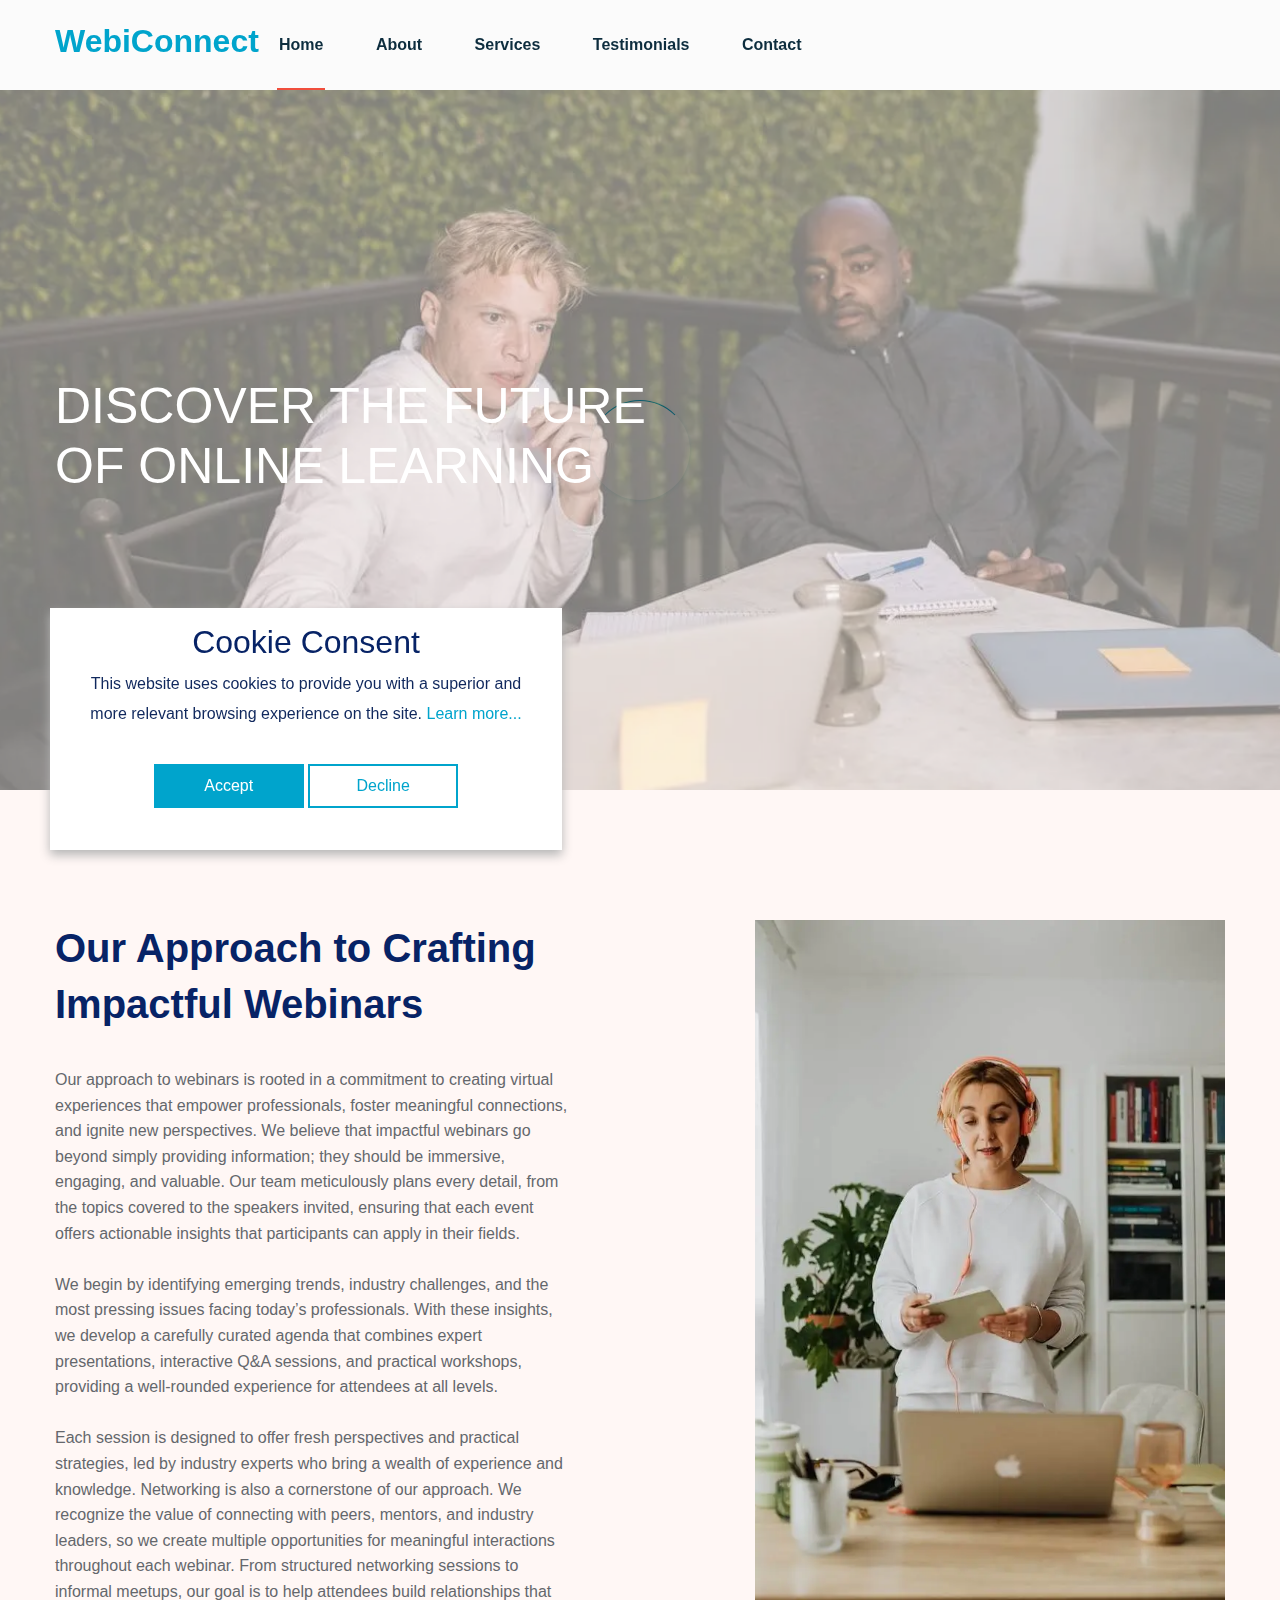
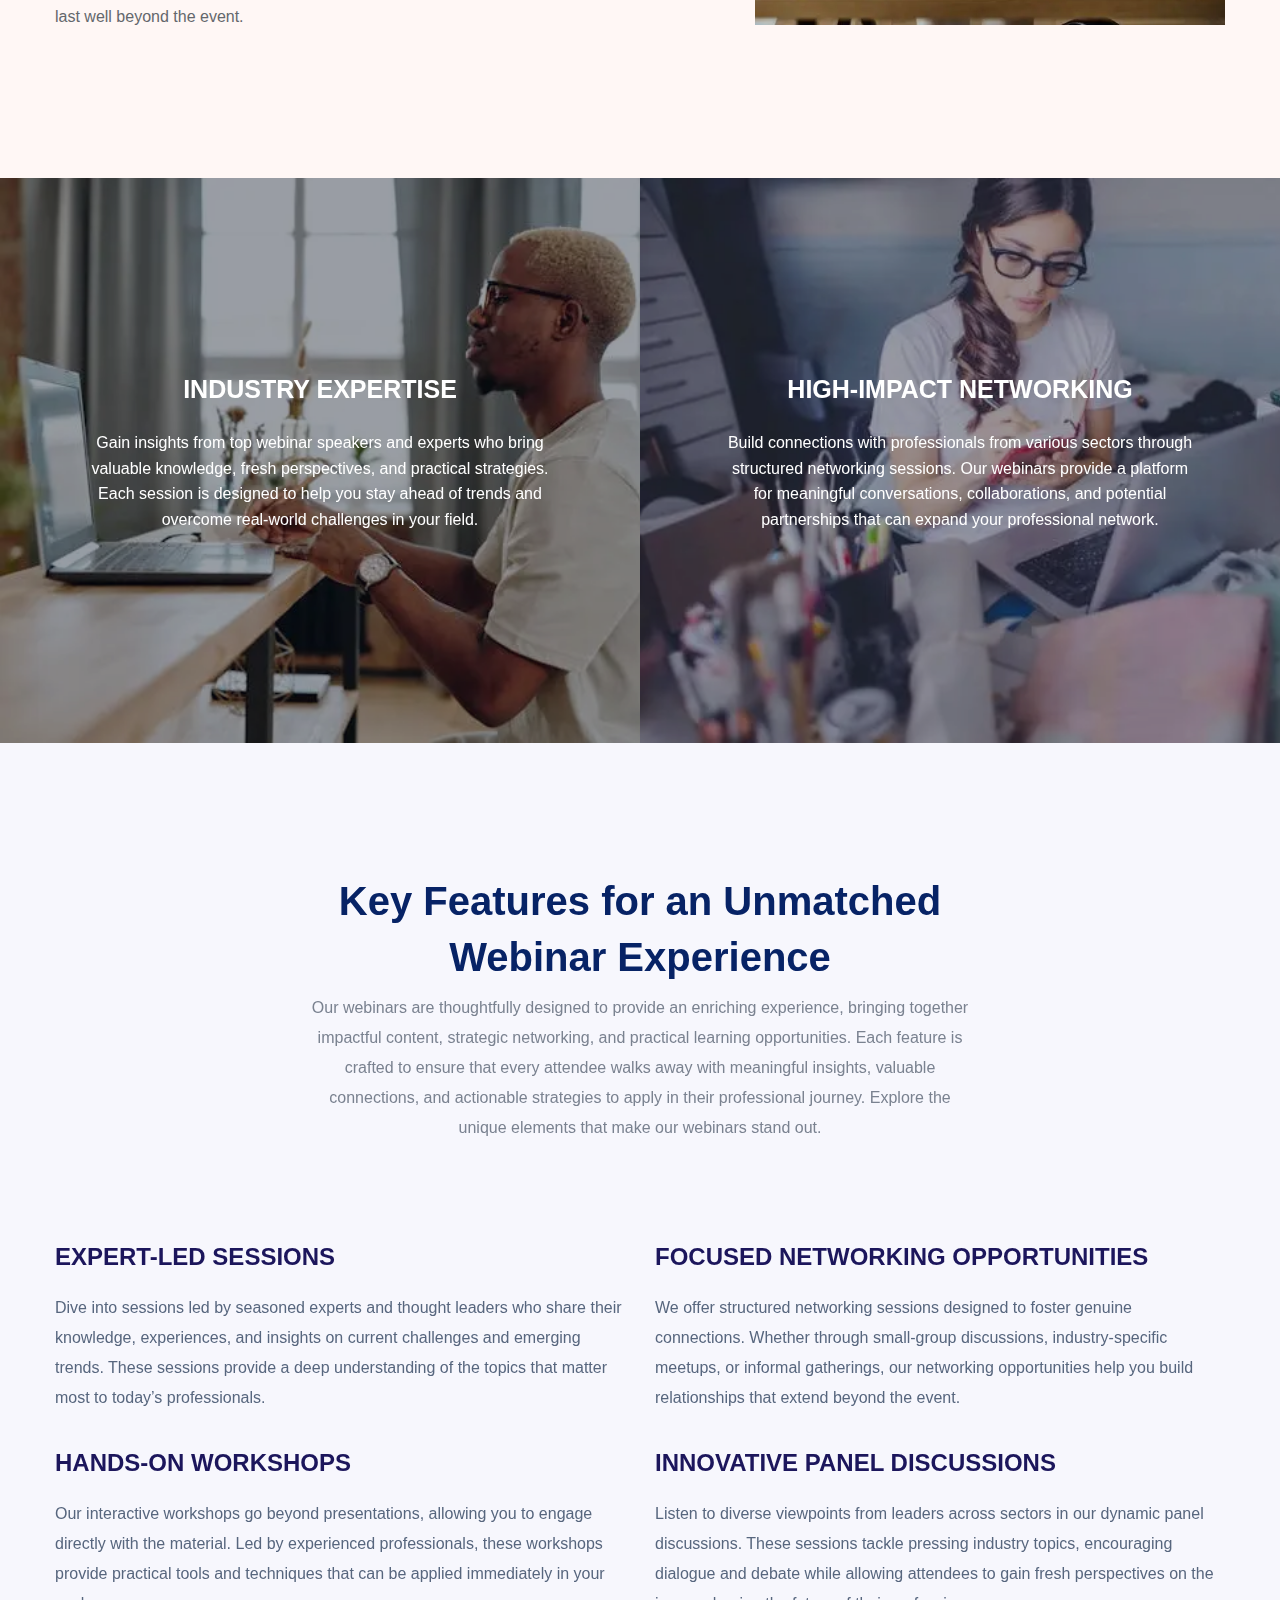
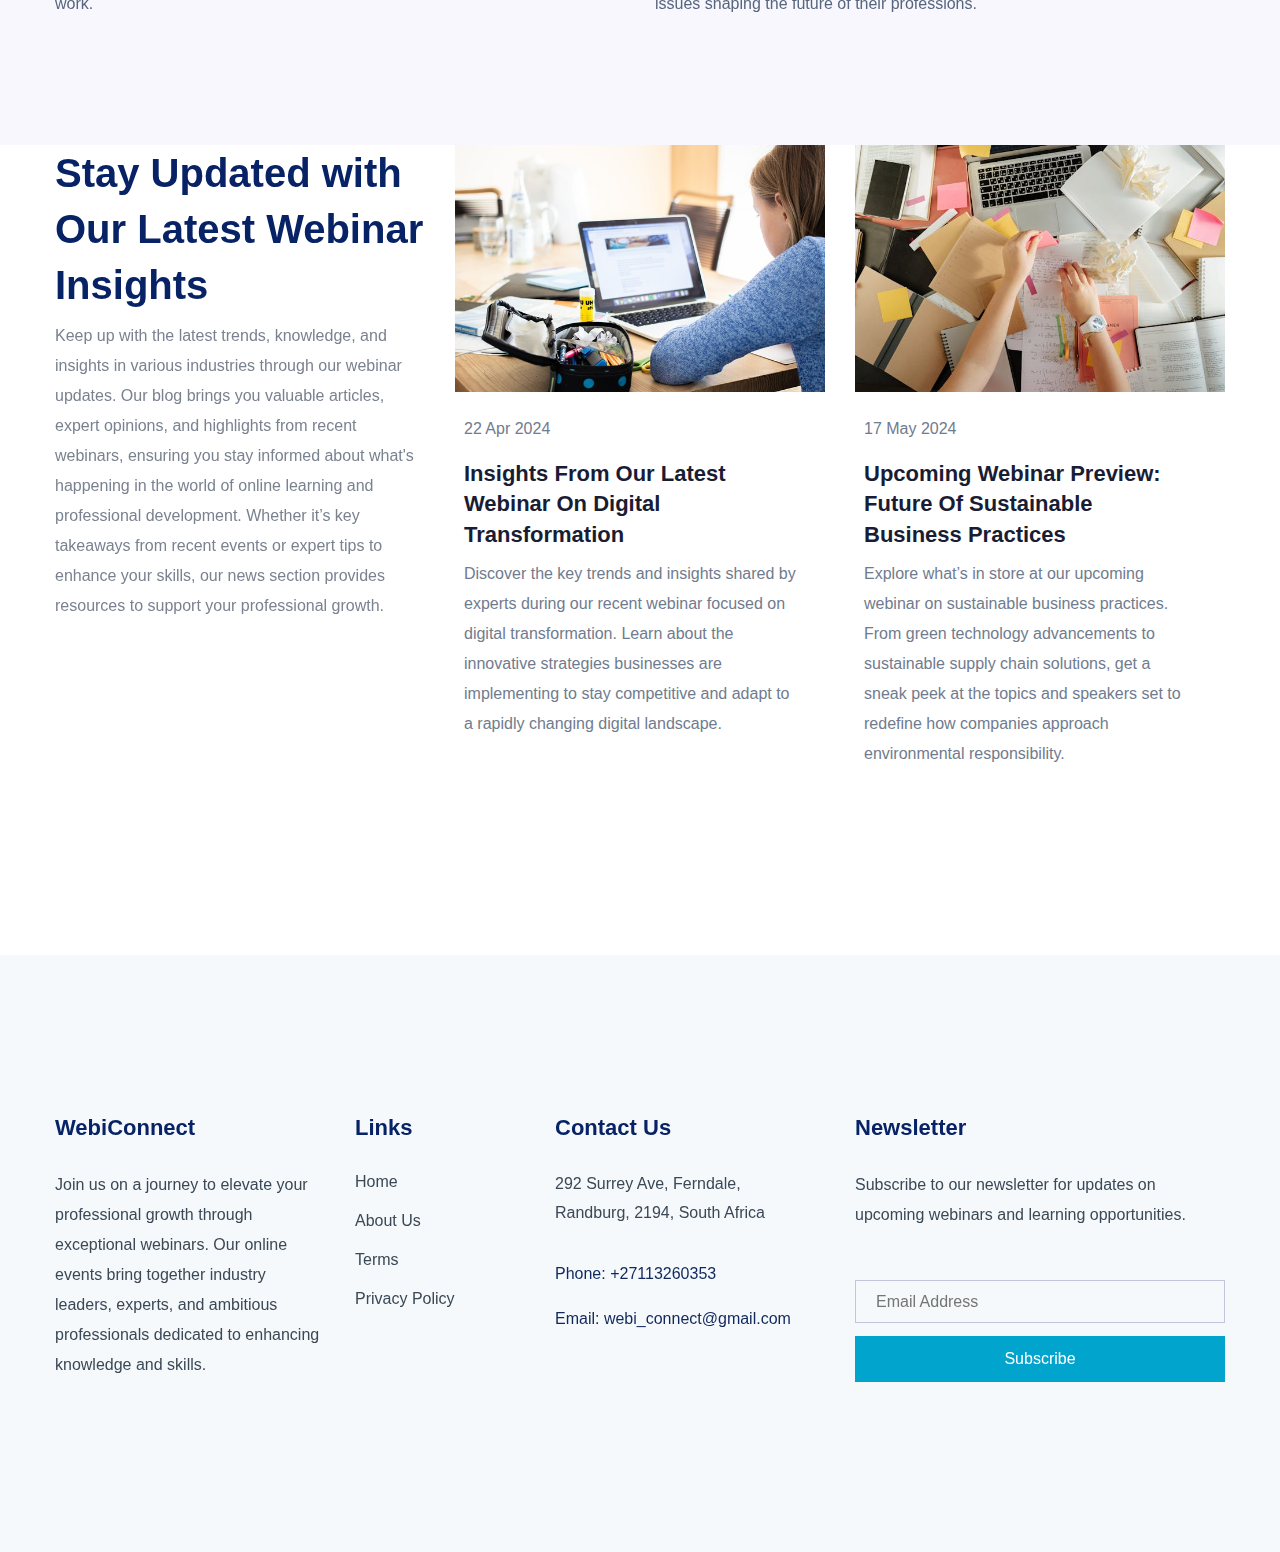
==== commit 274fcea4: "WIP" ====
--- a/index.html
+++ b/index.html
@@ -19,12 +19,7 @@
         <link rel="stylesheet" href="assets/css/slicknav.css" />
         <link rel="stylesheet" href="assets/css/flaticon.css" />
         <link rel="stylesheet" href="assets/css/progressbar_barfiller.css" />
-        <link rel="stylesheet" href="assets/css/gijgo.css" />
-        <link rel="stylesheet" href="assets/css/animate.min.css" />
-        <link rel="stylesheet" href="assets/css/animated-headline.css" />
         <link rel="stylesheet" href="assets/css/magnific-popup.css" />
-        <link rel="stylesheet" href="assets/css/fontawesome-all.min.css" />
-        <link rel="stylesheet" href="assets/css/themify-icons.css" />
         <link rel="stylesheet" href="assets/css/slick.css" />
         <link rel="stylesheet" href="assets/css/nice-select.css" />
         <link rel="stylesheet" href="assets/css/style.css" />
@@ -584,12 +579,6 @@
             </div>
         </div>
         <!-- Search model end -->
-        <!-- Scroll Up -->
-        <div id="back-top">
-            <a title="Go to Top" href="#">
-                <i class="fas fa-level-up-alt"></i
-            ></a>
-        </div>
 
         <!-- Cookie banner -->
         <div class="cookie-wrapper show">
--- a/assets/css/style.css
+++ b/assets/css/style.css
@@ -27,7 +27,7 @@
 */
 /*--------------- ---- Responsive --------------------------*/
 /*-------------   Color Variable  --------------*/
-@import url('https://fonts.googleapis.com/css2?family=Muli:wght@300;400;500;600;700;800;900&display=swap');
+
 /* line 33, C:/Users/HP/Desktop/jun-2020/280.Industrial_HTML/assets/scss/_color.scss */
 .white-bg {
     background: #ffffff;
